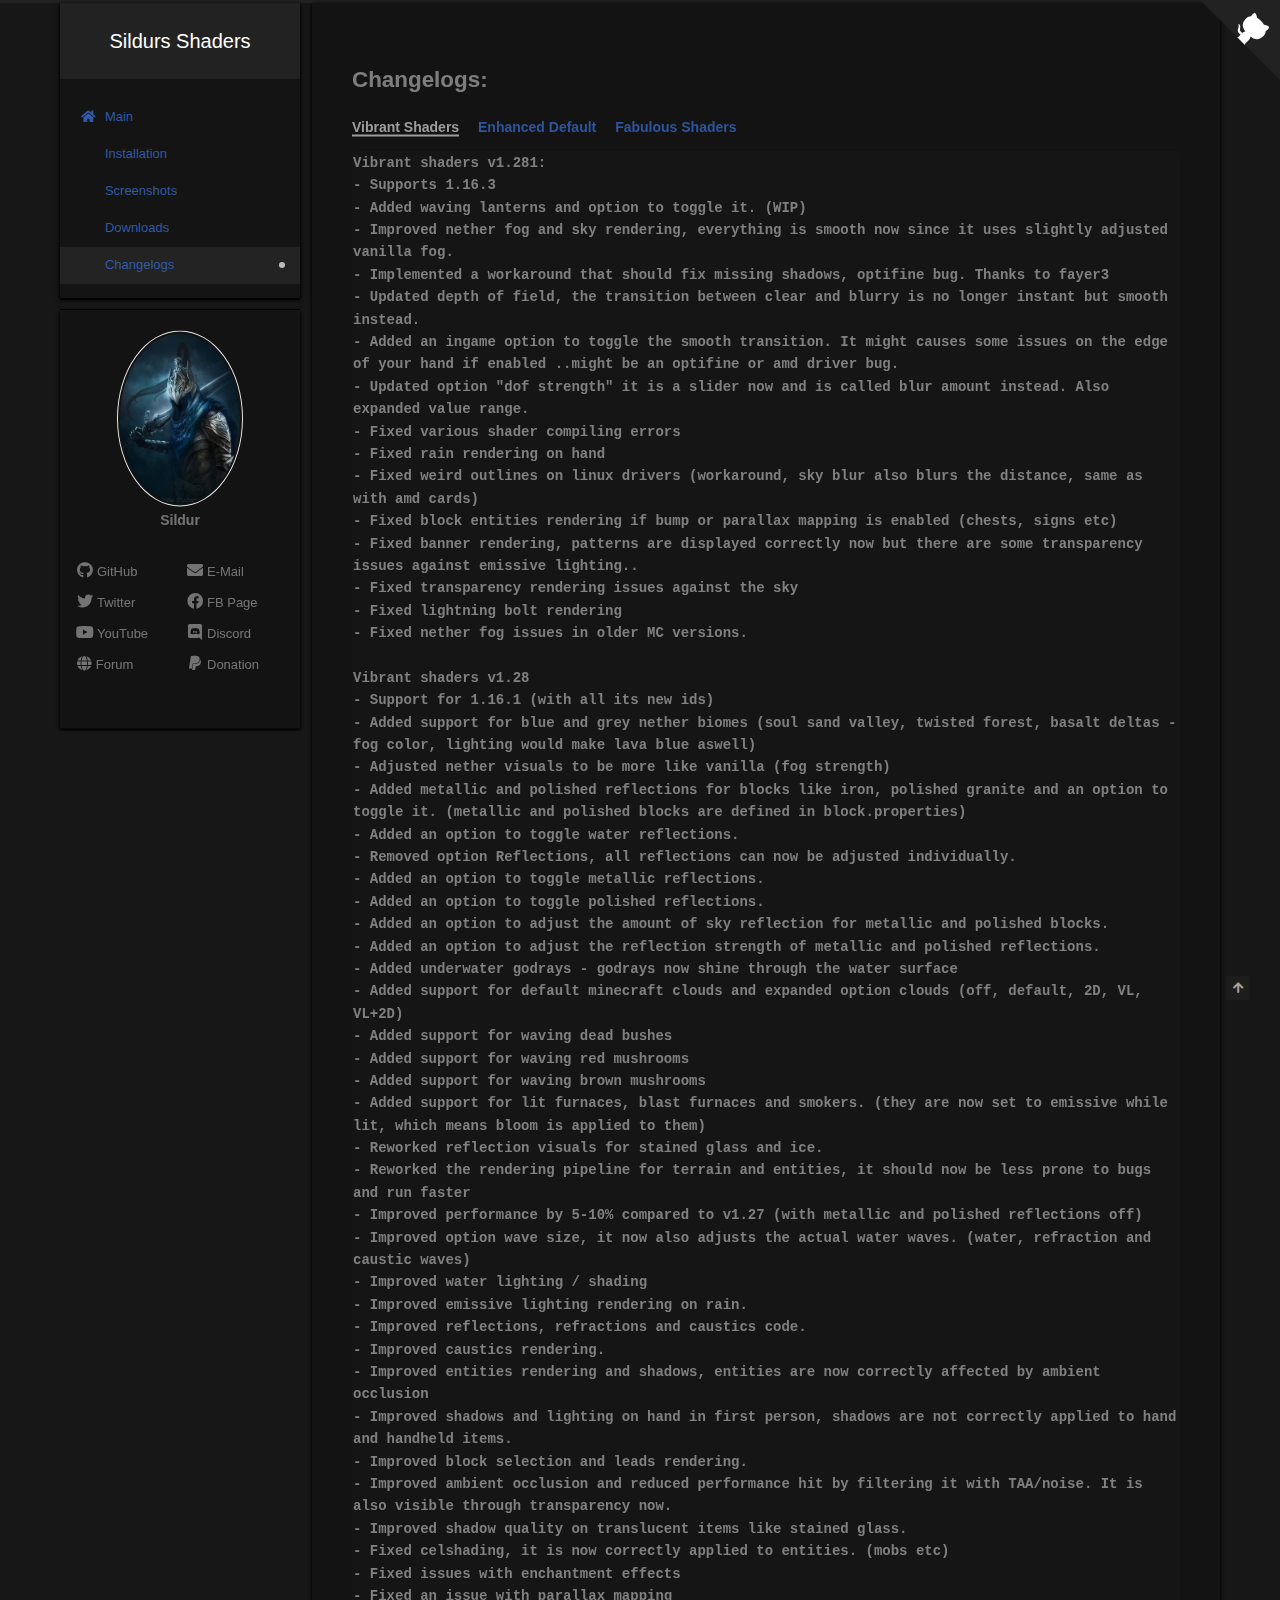
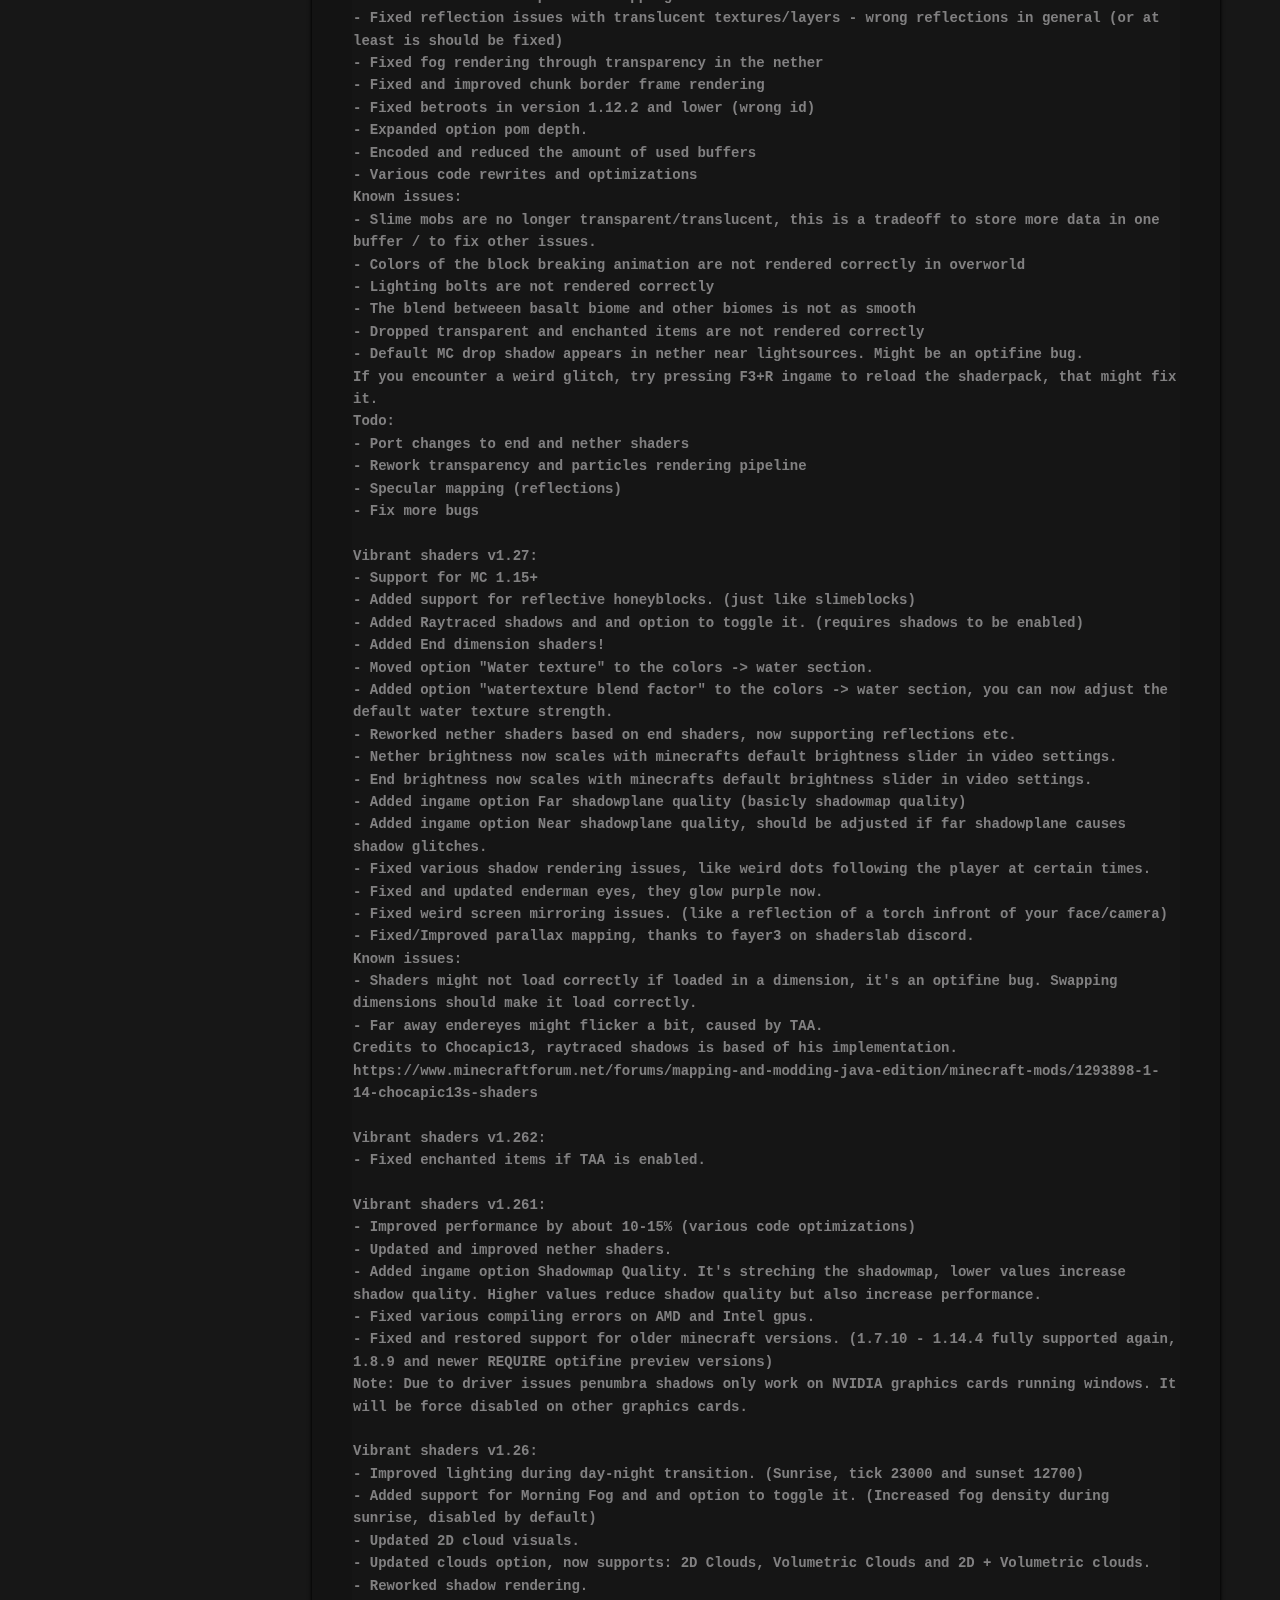
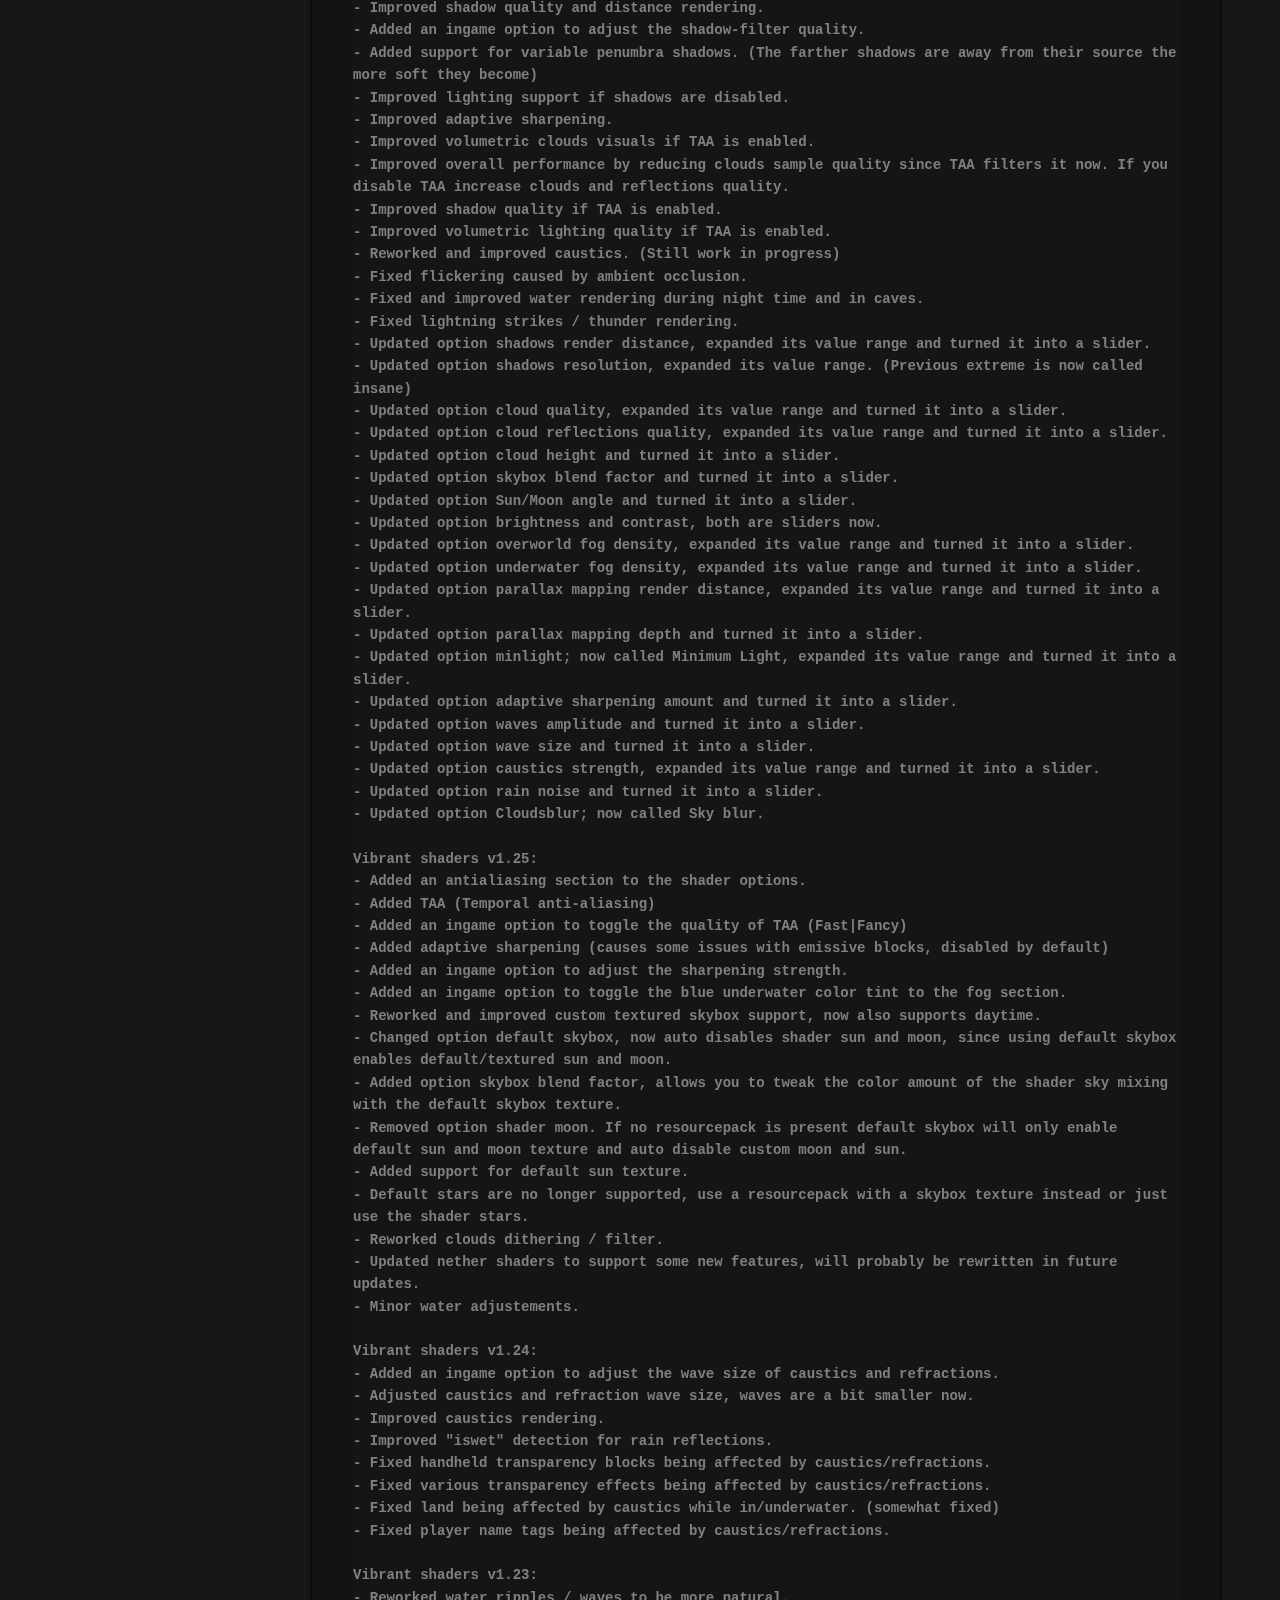
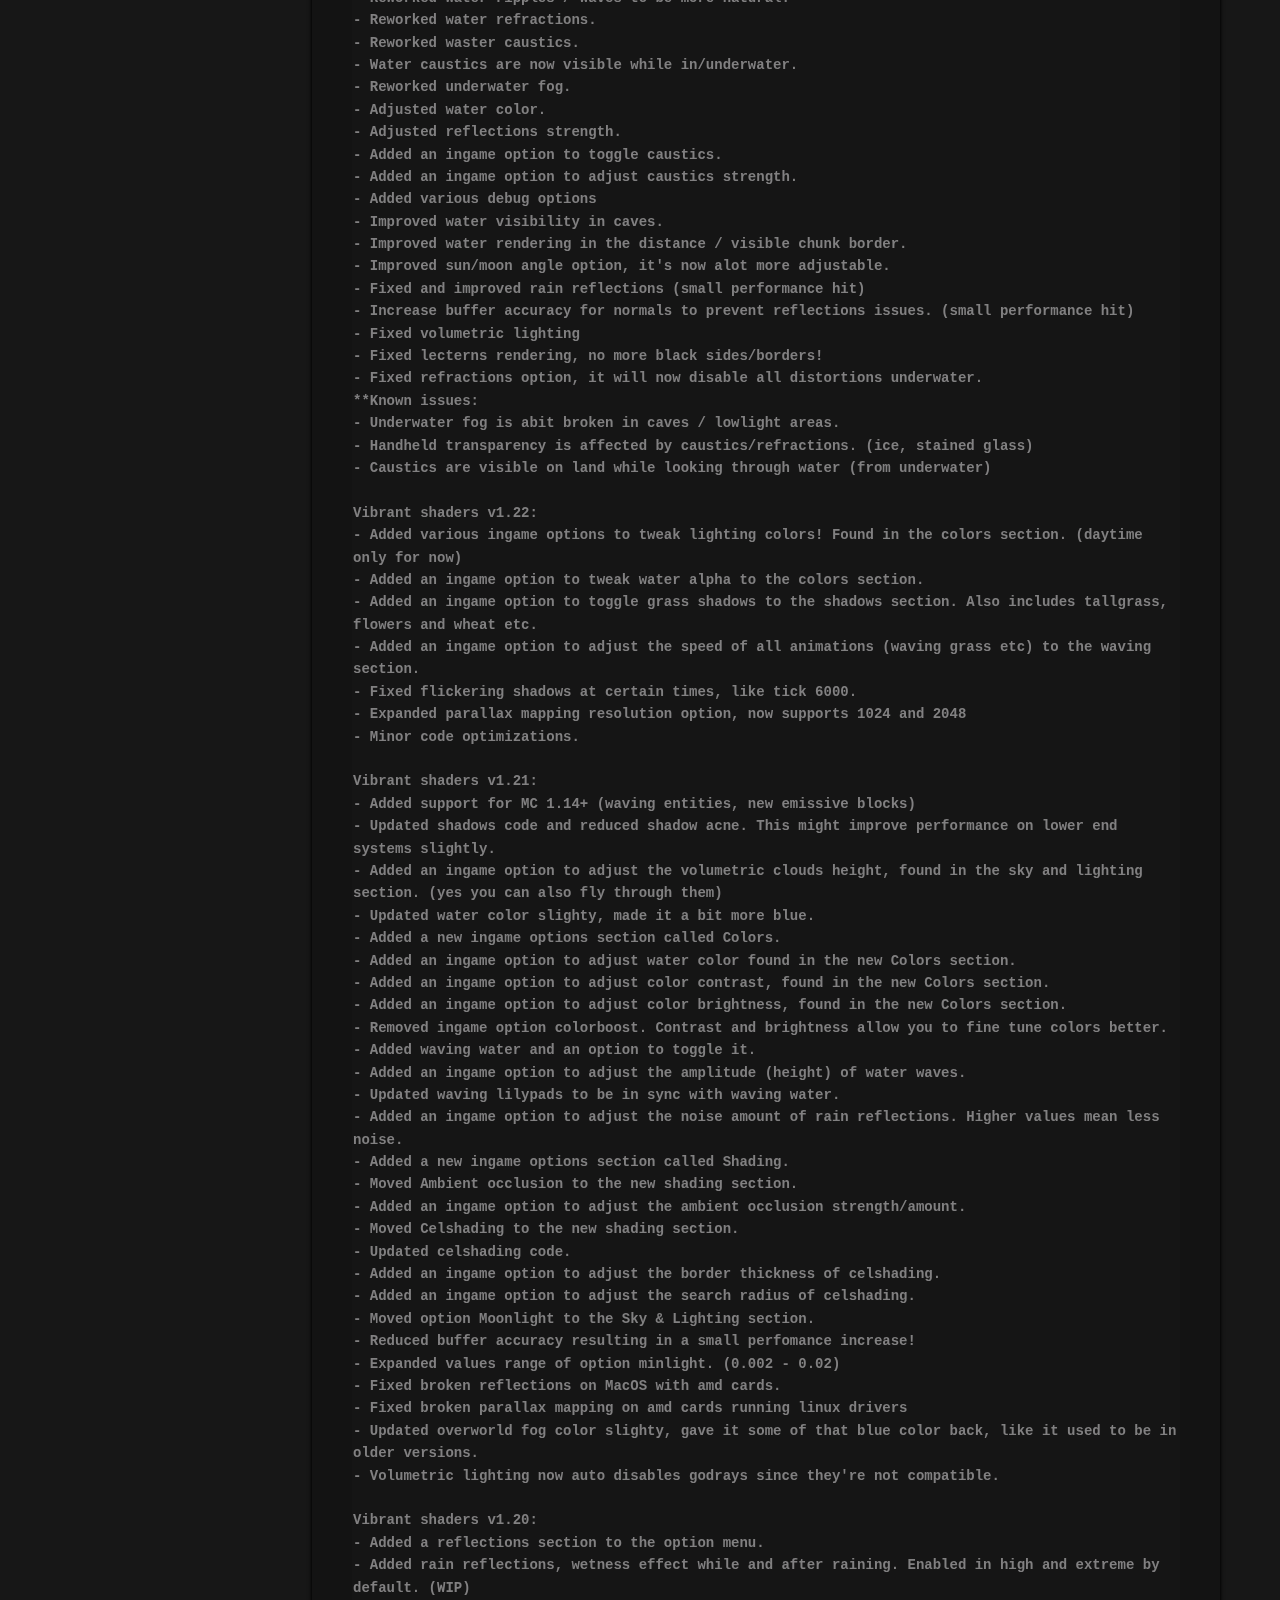
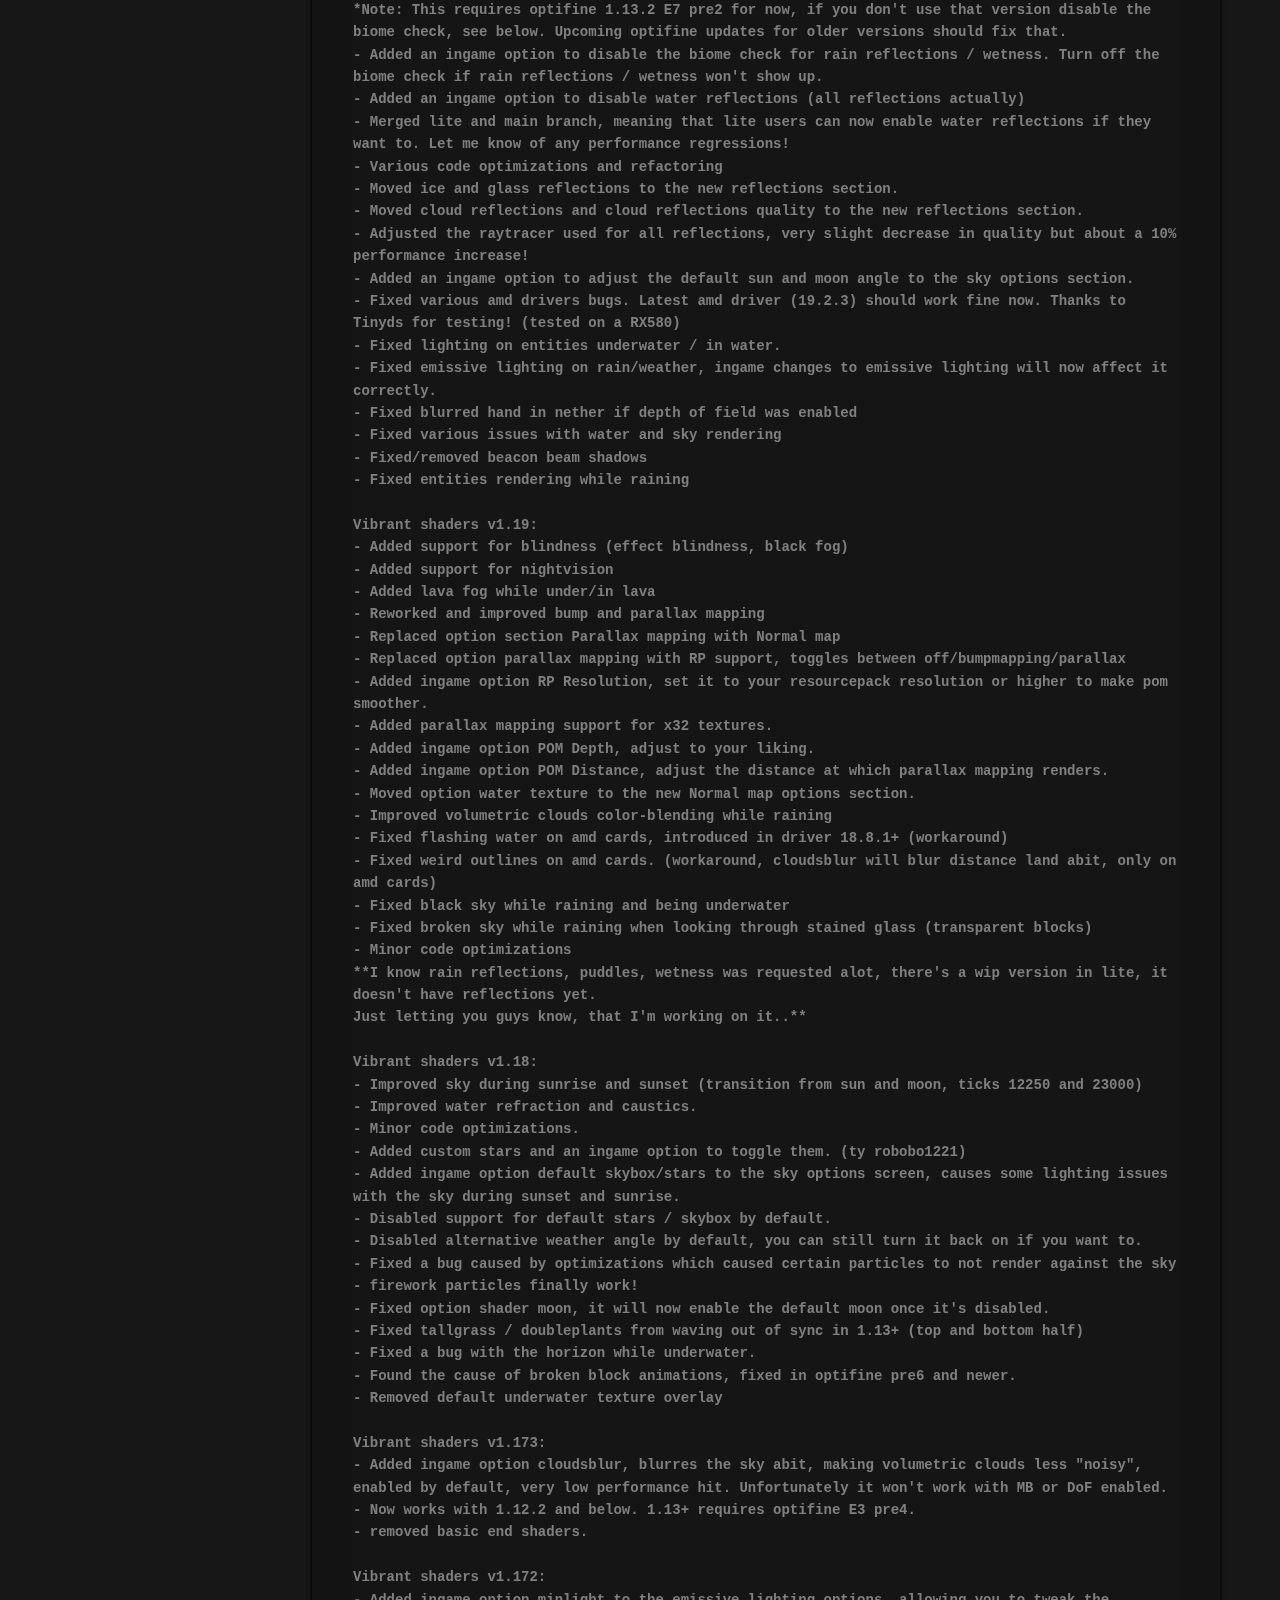
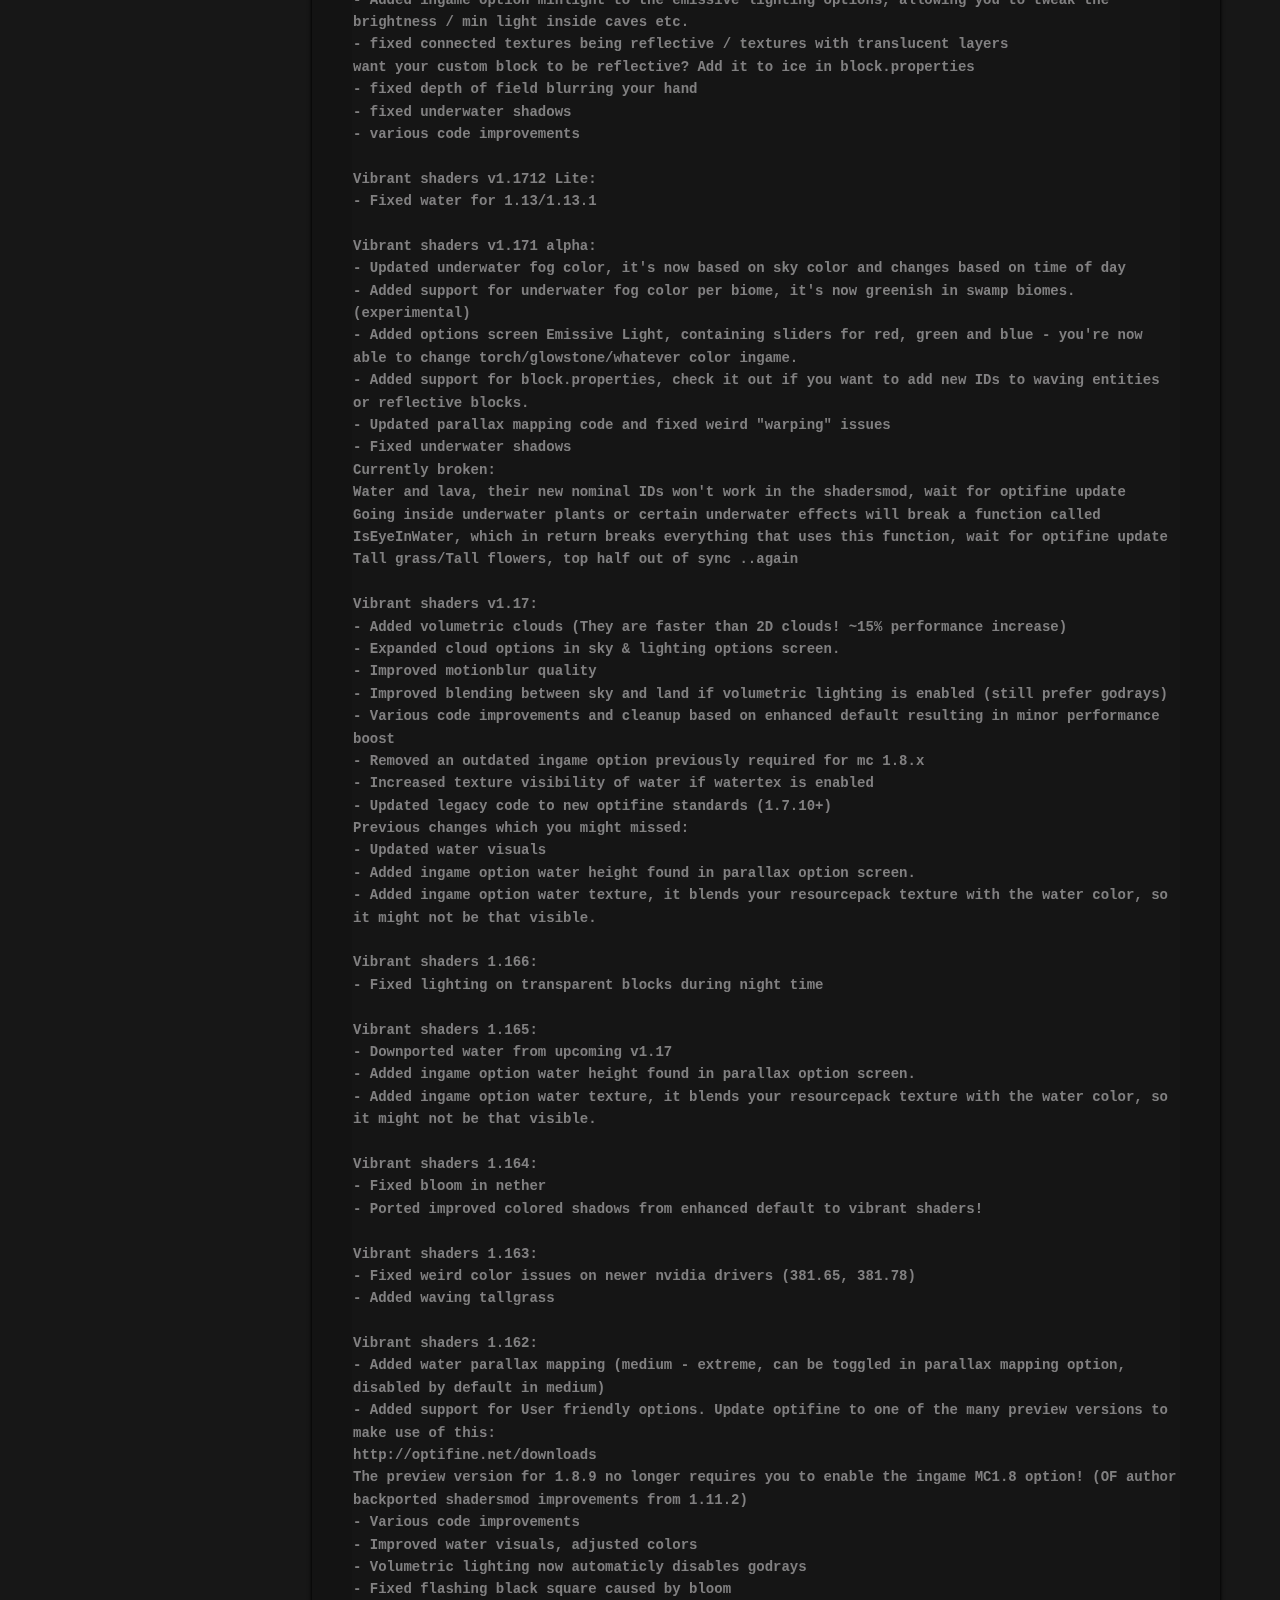
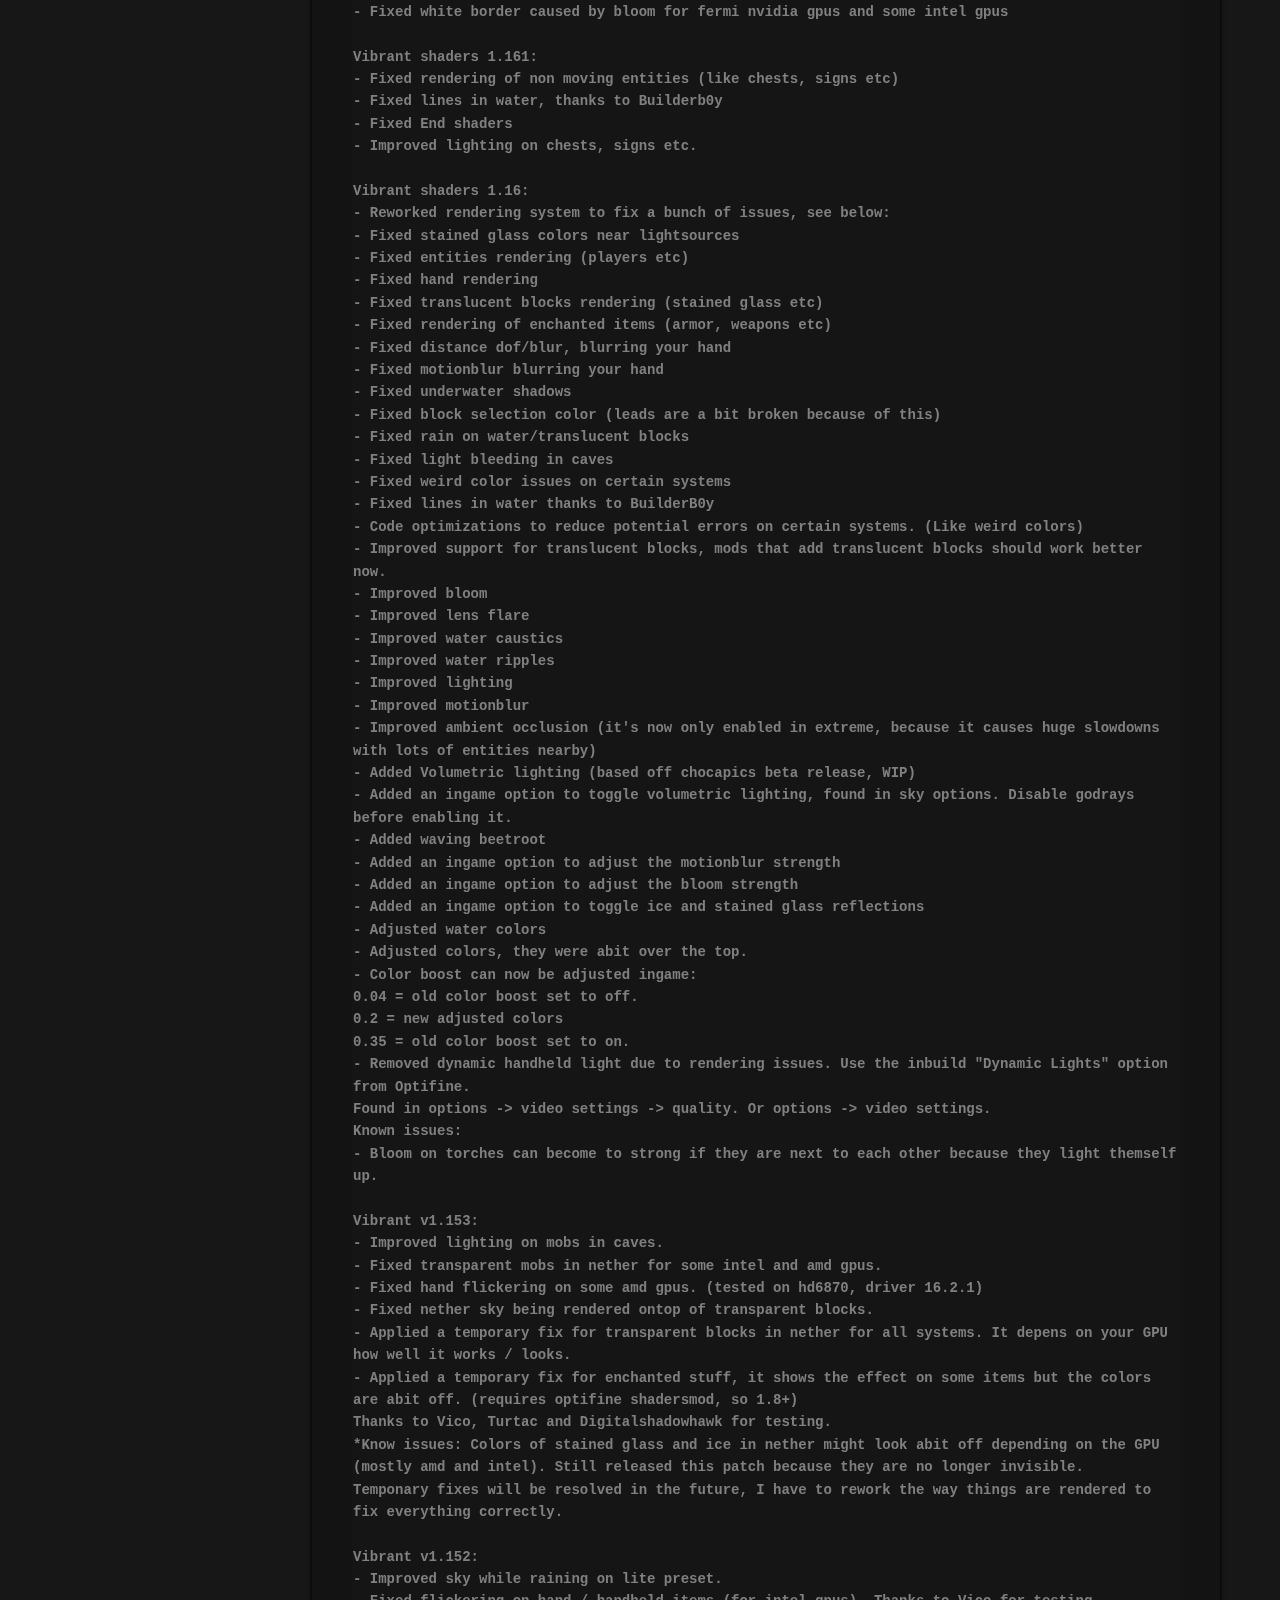
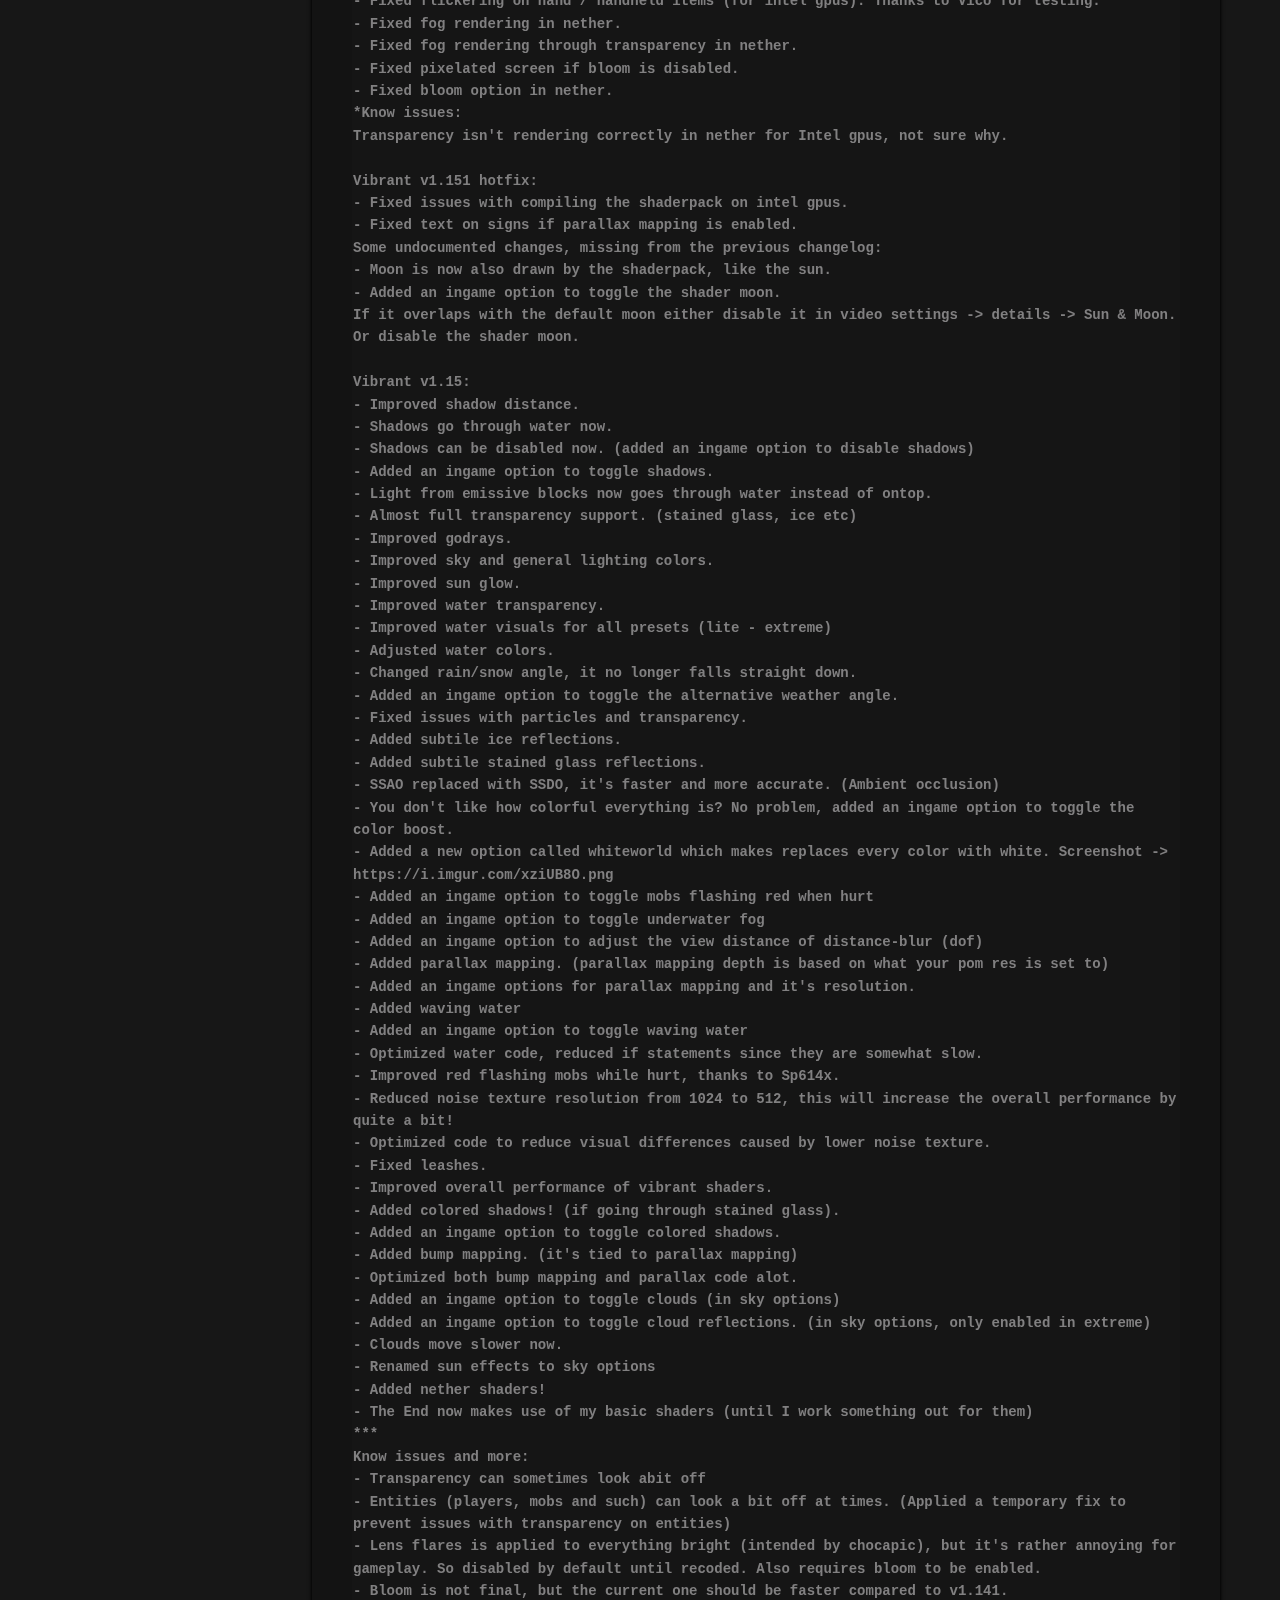
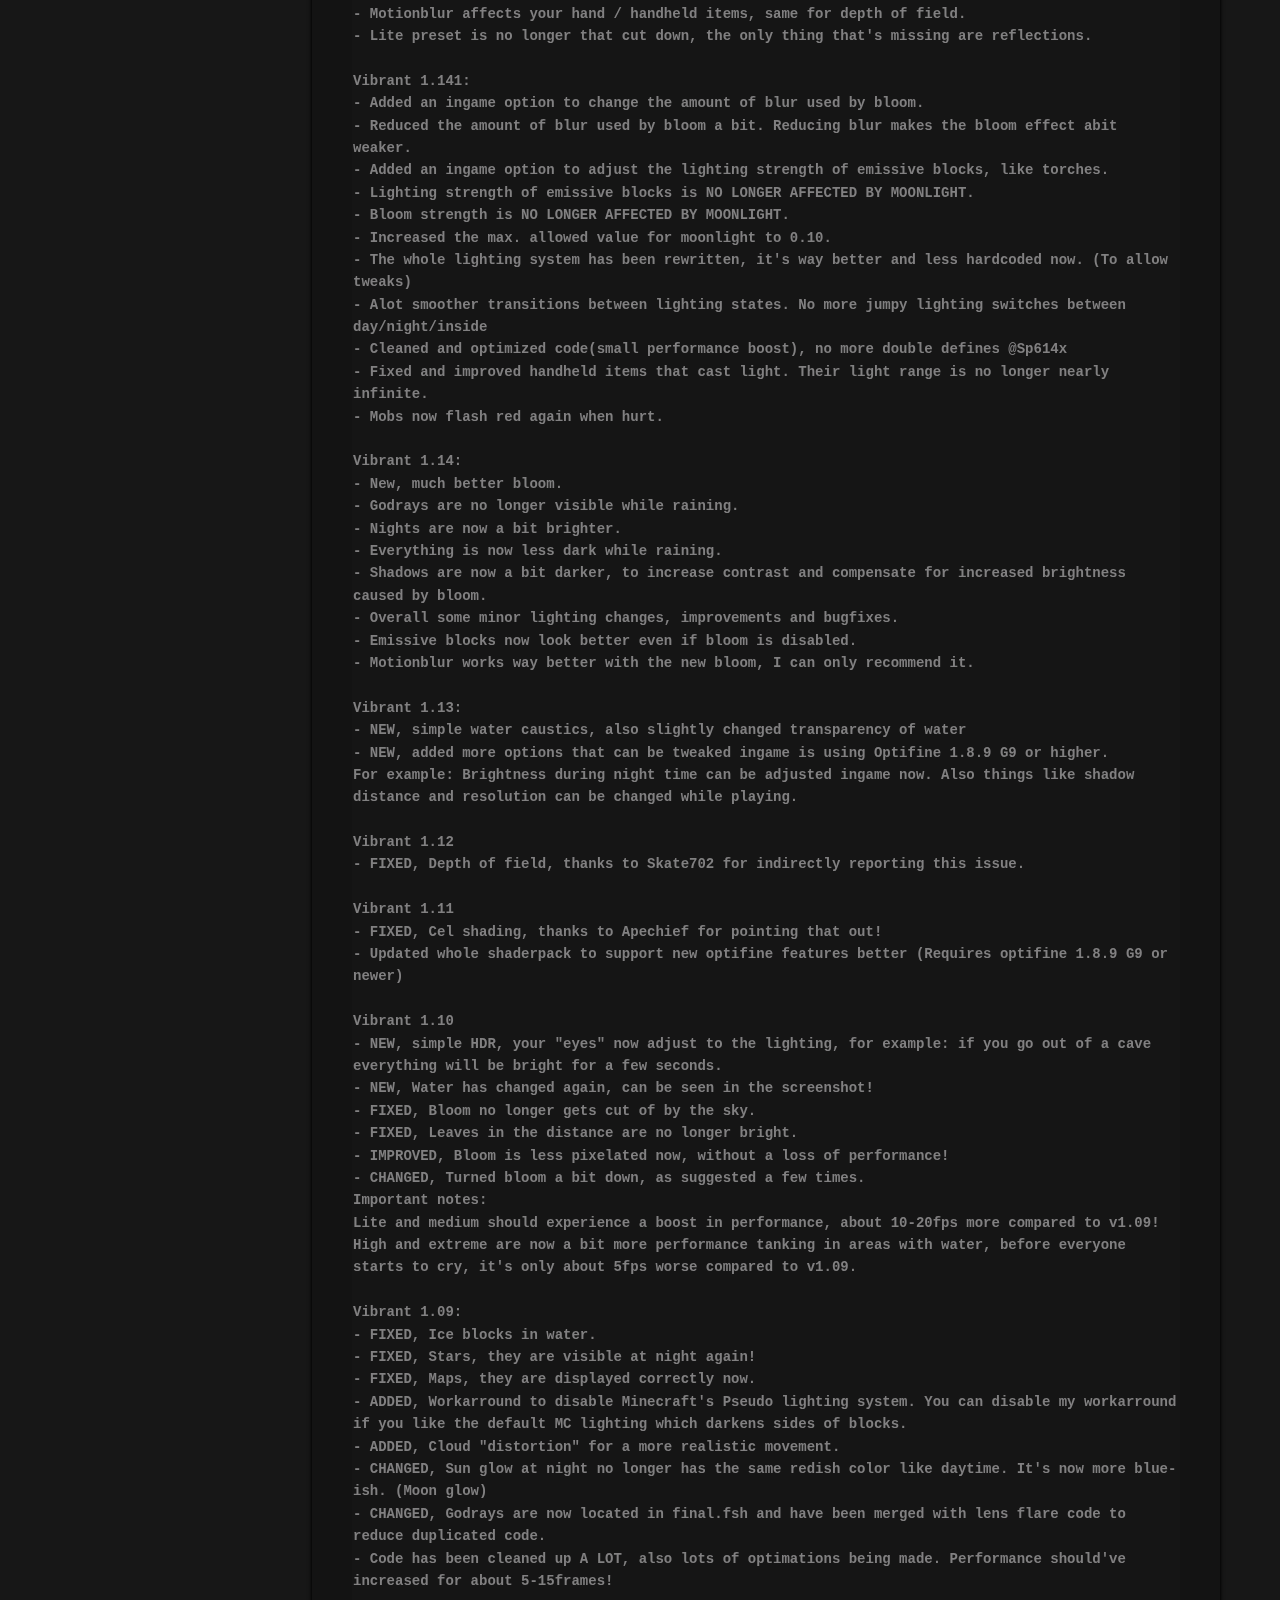
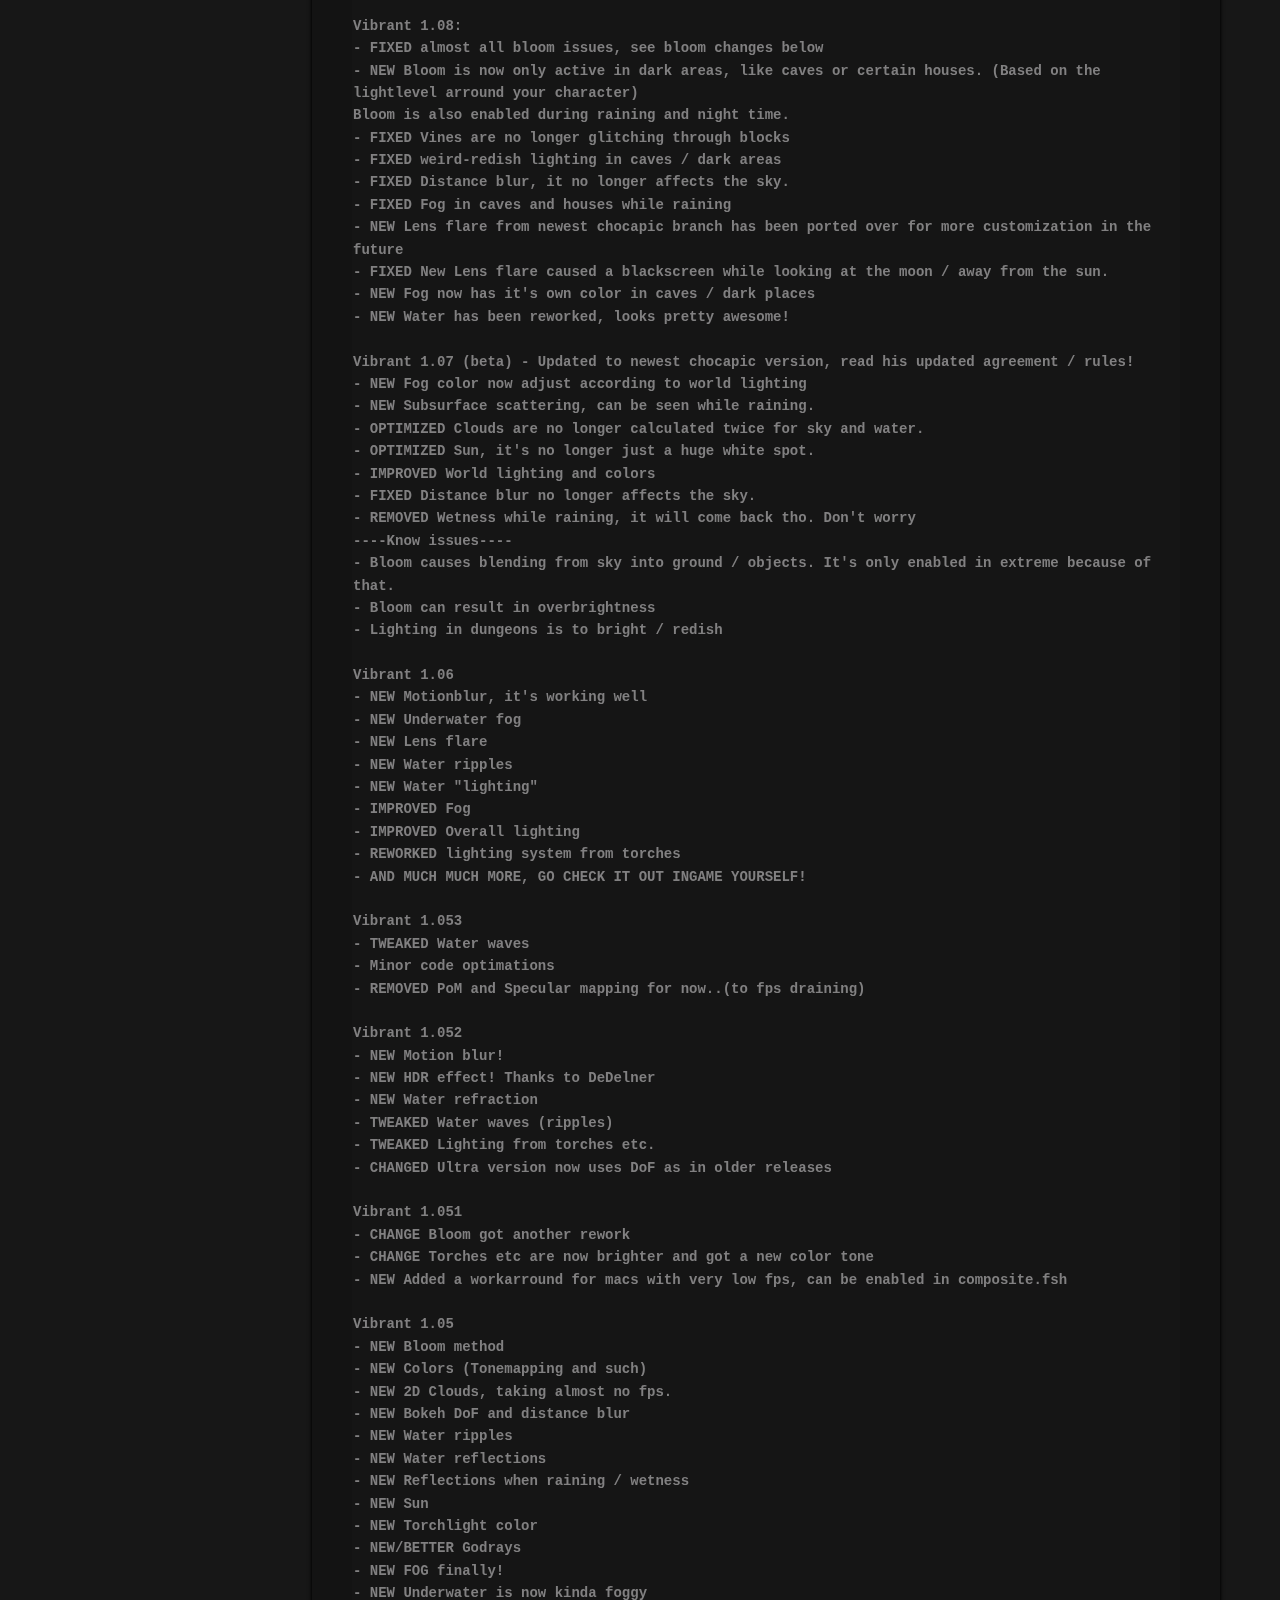
==== changelogs/index.html @ bbf2077a "initial commit" ====
<!DOCTYPE html>

<html class="theme-next gemini use-motion" lang>

<head>
<!-- Ezoic Code -->
<script>var ezoicId = 178530; </script>
<script type="text/javascript" src="//go.ezoic.net/ezoic/ezoic.js"></script>
<!-- Ezoic Code -->
	
    <meta name="generator" content="Hexo 3.8.0">
    <meta charset="UTF-8">
    <meta http-equiv="X-UA-Compatible" content="IE=edge">
    <meta name="viewport" content="width=device-width, initial-scale=1, maximum-scale=2">
    <meta name="theme-color" content="#222">

    <script data-ad-client="ca-pub-3392333483624402" async src="https://pagead2.googlesyndication.com/pagead/js/adsbygoogle.js"></script>

    <link rel="stylesheet" href="/lib/font-awesome/css/font-awesome.min.css?v=5.9.0">

    <link rel="stylesheet" href="/css/main.css?v=7.1.1">

    <link rel="apple-touch-icon" sizes="180x180" href="/images/apple-touch-icon-next.png?v=7.1.1">

    <link rel="icon" type="image/png" sizes="32x32" href="/images/favicon-32x32-next.png?v=7.1.1">

    <link rel="icon" type="image/png" sizes="16x16" href="/images/favicon-16x16-next.png?v=7.1.1">

    <link rel="mask-icon" href="/images/logo.svg?v=7.1.1" color="#222">

    <script id="hexo.configurations">
        var NexT = window.NexT || {};
        var CONFIG = {
            root: '/',
            scheme: 'Gemini',
            version: '7.1.1',
            sidebar: {
                "position": "left",
                "display": "post",
                "offset": 12,
                "onmobile": false,
                "dimmer": false
            },
            back2top: true,
            back2top_sidebar: false,
            fancybox: false,
            fastclick: false,
            lazyload: false,
            tabs: true,
            motion: {
                "enable": true,
                "async": false,
                "transition": {
                    "post_block": "fadeIn",
                    "post_header": "slideDownIn",
                    "post_body": "slideDownIn",
                    "coll_header": "slideLeftIn",
                    "sidebar": "slideUpIn"
                }
            },
            algolia: {
                applicationID: '',
                apiKey: '',
                indexName: '',
                hits: {
                    "per_page": 10
                },
                labels: {
                    "input_placeholder": "Search for Posts",
                    "hits_empty": "We didn't find any results for the search: ${query}",
                    "hits_stats": "${hits} results found in ${time} ms"
                }
            }
        };
    </script>

    <meta name="keywords" content="sildur sildurs shaders shaderpacks vibrant-shaders enhanced-default">
    <meta property="og:type" content="website">
    <meta property="og:title" content="changelogs">
    <meta property="og:url" content="sildurs-shaders.github.io/changelogs/index.html">
    <meta property="og:site_name" content="Sildurs Shaders">
    <meta property="og:locale" content="default">
    <meta property="og:updated_time" content="2019-05-21T15:58:19.398Z">
    <meta name="twitter:card" content="summary">
    <meta name="twitter:title" content="changelogs">

    <link rel="canonical" href="sildurs-shaders.github.io/changelogs/">

    <script id="page.configurations">
        CONFIG.page = {
            sidebar: "",
        };
    </script>

    <title>Changelogs | Sildurs Shaders</title>

    <noscript>
        <style>
            .use-motion .motion-element,
            .use-motion .brand,
            .use-motion .menu-item,
            .sidebar-inner,
            .use-motion .post-block,
            .use-motion .pagination,
            .use-motion .comments,
            .use-motion .post-header,
            .use-motion .post-body,
            .use-motion .collection-title {
                opacity: initial;
            }
            
            .use-motion .logo,
            .use-motion .site-title,
            .use-motion .site-subtitle {
                opacity: initial;
                top: initial;
            }
            
            .use-motion .logo-line-before i {
                left: initial;
            }
            
            .use-motion .logo-line-after i {
                right: initial;
            }
            .clnon-active {
              display: block;
            }
            div.cl-element > pre {
                border-style: dotted;
                border-color: rgba(85,85,85,0.2);
            }
        </style>
    </noscript>

</head>

<body itemscope itemtype="http://schema.org/WebPage" lang="default">

    <div class="headband"></div>
    <div class="container sidebar-position-left page-post-detail">

        <header id="header" class="header" itemscope itemtype="http://schema.org/WPHeader">
            <div class="header-inner">
                <div class="site-brand-wrapper">
                    <div class="site-meta">

                        <div class="custom-logo-site-title">
                            <a href="/" class="brand" rel="start">
                                <span class="logo-line-before"><i></i></span>
                                <span class="site-title">Sildurs Shaders</span>
                                <span class="logo-line-after"><i></i></span>
                            </a>
                        </div>

                    </div>

                    <div class="site-nav-toggle">
                        <button aria-label="Navigationsleiste an/ausschalten">
                            <span class="btn-bar"></span>
                            <span class="btn-bar"></span>
                            <span class="btn-bar"></span>
                        </button>
                    </div>
                </div>

                <nav class="site-nav">

                    <ul id="menu" class="menu">

                        <li class="menu-item menu-item-home">

                            <a href="/" rel="section"><i class="menu-item-icon fa fa-fw fa-home"></i> <br>Main</a>

                        </li>

                        <li class="menu-item menu-item-installation">

                            <a href="/install" rel="section"><i class="menu-item-icon fa fa-fw fa-install"></i> <br>Installation</a>

                        </li>

                        <li class="menu-item menu-item-screenshots">

                            <a href="/screenshots" rel="section"><i class="menu-item-icon fa fa-fw fa-screenshots"></i> <br>Screenshots</a>

                        </li>

                        <li class="menu-item menu-item-downloads">

                            <a href="/downloads" rel="section"><i class="menu-item-icon fa fa-fw fa-downloads"></i> <br>Downloads</a>

                        </li>

                        <li class="menu-item menu-item-changelogs menu-item-active">
                            <a href="/changelogs" rel="section"><i class="menu-item-icon fa fa-fw fa-changelog"></i> <br>Changelogs</a>
                        </li>

                    </ul>

                </nav>

            </div>
        </header>

        <main id="main" class="main">
            <div class="main-inner">
                <div class="content-wrap">

                    <div id="content" class="content">

                        <div id="posts" class="posts-expand">

                            <div class="post-block page">
                                <header class="post-header">

                                    <h1 class="post-title" itemprop="name headline"></h1>

                                    <div class="post-meta">

                                    </div>

                                </header>

                                <div class="post-body">

                                    <h1>Changelogs:</h1><b> 

  <a href="#vibrant" class="cl">Vibrant Shaders</a>
  <a href="#enhanced" class="cl" style="margin-left: 15px;">Enhanced Default</a>
  <a href="#fabulous" class="cl" style="margin-left: 15px;">Fabulous Shaders</a>

  <div id="vibrant" class="cl-element clactive">
      <pre><code class="changelog">Vibrant shaders v1.281:
- Supports 1.16.3
- Added waving lanterns and option to toggle it. (WIP)
- Improved nether fog and sky rendering, everything is smooth now since it uses slightly adjusted vanilla fog.
- Implemented a workaround that should fix missing shadows, optifine bug. Thanks to fayer3
- Updated depth of field, the transition between clear and blurry is no longer instant but smooth instead.
- Added an ingame option to toggle the smooth transition. It might causes some issues on the edge of your hand if enabled ..might be an optifine or amd driver bug.
- Updated option "dof strength" it is a slider now and is called blur amount instead. Also expanded value range.
- Fixed various shader compiling errors
- Fixed rain rendering on hand
- Fixed weird outlines on linux drivers (workaround, sky blur also blurs the distance, same as with amd cards)
- Fixed block entities rendering if bump or parallax mapping is enabled (chests, signs etc)
- Fixed banner rendering, patterns are displayed correctly now but there are some transparency issues against emissive lighting..
- Fixed transparency rendering issues against the sky
- Fixed lightning bolt rendering
- Fixed nether fog issues in older MC versions.

Vibrant shaders v1.28
- Support for 1.16.1 (with all its new ids)
- Added support for blue and grey nether biomes (soul sand valley, twisted forest, basalt deltas - fog color, lighting would make lava blue aswell)
- Adjusted nether visuals to be more like vanilla (fog strength)
- Added metallic and polished reflections for blocks like iron, polished granite and an option to toggle it. (metallic and polished blocks are defined in block.properties)
- Added an option to toggle water reflections.
- Removed option Reflections, all reflections can now be adjusted individually.
- Added an option to toggle metallic reflections.
- Added an option to toggle polished reflections.
- Added an option to adjust the amount of sky reflection for metallic and polished blocks.
- Added an option to adjust the reflection strength of metallic and polished reflections.
- Added underwater godrays - godrays now shine through the water surface
- Added support for default minecraft clouds and expanded option clouds (off, default, 2D, VL, VL+2D)
- Added support for waving dead bushes
- Added support for waving red mushrooms
- Added support for waving brown mushrooms
- Added support for lit furnaces, blast furnaces and smokers. (they are now set to emissive while lit, which means bloom is applied to them)
- Reworked reflection visuals for stained glass and ice.
- Reworked the rendering pipeline for terrain and entities, it should now be less prone to bugs and run faster
- Improved performance by 5-10% compared to v1.27 (with metallic and polished reflections off)
- Improved option wave size, it now also adjusts the actual water waves. (water, refraction and caustic waves)
- Improved water lighting / shading
- Improved emissive lighting rendering on rain.
- Improved reflections, refractions and caustics code.
- Improved caustics rendering.
- Improved entities rendering and shadows, entities are now correctly affected by ambient occlusion
- Improved shadows and lighting on hand in first person, shadows are not correctly applied to hand and handheld items.
- Improved block selection and leads rendering.
- Improved ambient occlusion and reduced performance hit by filtering it with TAA/noise. It is also visible through transparency now.
- Improved shadow quality on translucent items like stained glass.
- Fixed celshading, it is now correctly applied to entities. (mobs etc)
- Fixed issues with enchantment effects
- Fixed an issue with parallax mapping
- Fixed reflection issues with translucent textures/layers - wrong reflections in general (or at least is should be fixed)
- Fixed fog rendering through transparency in the nether
- Fixed and improved chunk border frame rendering
- Fixed betroots in version 1.12.2 and lower (wrong id)
- Expanded option pom depth.
- Encoded and reduced the amount of used buffers
- Various code rewrites and optimizations
Known issues:
- Slime mobs are no longer transparent/translucent, this is a tradeoff to store more data in one buffer / to fix other issues.
- Colors of the block breaking animation are not rendered correctly in overworld
- Lighting bolts are not rendered correctly
- The blend betweeen basalt biome and other biomes is not as smooth
- Dropped transparent and enchanted items are not rendered correctly
- Default MC drop shadow appears in nether near lightsources. Might be an optifine bug.
If you encounter a weird glitch, try pressing F3+R ingame to reload the shaderpack, that might fix it.
Todo:
- Port changes to end and nether shaders
- Rework transparency and particles rendering pipeline
- Specular mapping (reflections)
- Fix more bugs

Vibrant shaders v1.27:
- Support for MC 1.15+
- Added support for reflective honeyblocks. (just like slimeblocks)
- Added Raytraced shadows and and option to toggle it. (requires shadows to be enabled)
- Added End dimension shaders!
- Moved option "Water texture" to the colors -> water section.
- Added option "watertexture blend factor" to the colors -> water section, you can now adjust the default water texture strength.
- Reworked nether shaders based on end shaders, now supporting reflections etc.
- Nether brightness now scales with minecrafts default brightness slider in video settings.
- End brightness now scales with minecrafts default brightness slider in video settings.
- Added ingame option Far shadowplane quality (basicly shadowmap quality)
- Added ingame option Near shadowplane quality, should be adjusted if far shadowplane causes shadow glitches.
- Fixed various shadow rendering issues, like weird dots following the player at certain times.
- Fixed and updated enderman eyes, they glow purple now.
- Fixed weird screen mirroring issues. (like a reflection of a torch infront of your face/camera)
- Fixed/Improved parallax mapping, thanks to fayer3 on shaderslab discord.
Known issues:
- Shaders might not load correctly if loaded in a dimension, it's an optifine bug. Swapping dimensions should make it load correctly.
- Far away endereyes might flicker a bit, caused by TAA.
Credits to Chocapic13, raytraced shadows is based of his implementation.
https://www.minecraftforum.net/forums/mapping-and-modding-java-edition/minecraft-mods/1293898-1-14-chocapic13s-shaders

Vibrant shaders v1.262:
- Fixed enchanted items if TAA is enabled.

Vibrant shaders v1.261:
- Improved performance by about 10-15% (various code optimizations)
- Updated and improved nether shaders.
- Added ingame option Shadowmap Quality. It's streching the shadowmap, lower values increase shadow quality. Higher values reduce shadow quality but also increase performance.
- Fixed various compiling errors on AMD and Intel gpus.
- Fixed and restored support for older minecraft versions. (1.7.10 - 1.14.4 fully supported again, 1.8.9 and newer REQUIRE optifine preview versions) 
Note: Due to driver issues penumbra shadows only work on NVIDIA graphics cards running windows. It will be force disabled on other graphics cards.

Vibrant shaders v1.26:
- Improved lighting during day-night transition. (Sunrise, tick 23000 and sunset 12700)
- Added support for Morning Fog and and option to toggle it. (Increased fog density during sunrise, disabled by default)
- Updated 2D cloud visuals.
- Updated clouds option, now supports: 2D Clouds, Volumetric Clouds and 2D + Volumetric clouds.
- Reworked shadow rendering.
- Improved shadow quality and distance rendering.
- Added an ingame option to adjust the shadow-filter quality.
- Added support for variable penumbra shadows. (The farther shadows are away from their source the more soft they become)
- Improved lighting support if shadows are disabled.
- Improved adaptive sharpening.
- Improved volumetric clouds visuals if TAA is enabled.
- Improved overall performance by reducing clouds sample quality since TAA filters it now. If you disable TAA increase clouds and reflections quality.
- Improved shadow quality if TAA is enabled.
- Improved volumetric lighting quality if TAA is enabled.
- Reworked and improved caustics. (Still work in progress)
- Fixed flickering caused by ambient occlusion.
- Fixed and improved water rendering during night time and in caves.
- Fixed lightning strikes / thunder rendering.
- Updated option shadows render distance, expanded its value range and turned it into a slider.
- Updated option shadows resolution, expanded its value range. (Previous extreme is now called insane)
- Updated option cloud quality, expanded its value range and turned it into a slider.
- Updated option cloud reflections quality, expanded its value range and turned it into a slider.
- Updated option cloud height and turned it into a slider.
- Updated option skybox blend factor and turned it into a slider.
- Updated option Sun/Moon angle and turned it into a slider.
- Updated option brightness and contrast, both are sliders now.
- Updated option overworld fog density, expanded its value range and turned it into a slider.
- Updated option underwater fog density, expanded its value range and turned it into a slider.
- Updated option parallax mapping render distance, expanded its value range and turned it into a slider.
- Updated option parallax mapping depth and turned it into a slider.
- Updated option minlight; now called Minimum Light, expanded its value range and turned it into a slider.
- Updated option adaptive sharpening amount and turned it into a slider.
- Updated option waves amplitude and turned it into a slider.
- Updated option wave size and turned it into a slider.
- Updated option caustics strength, expanded its value range and turned it into a slider.
- Updated option rain noise and turned it into a slider.
- Updated option Cloudsblur; now called Sky blur.

Vibrant shaders v1.25:
- Added an antialiasing section to the shader options.
- Added TAA (Temporal anti-aliasing)
- Added an ingame option to toggle the quality of TAA (Fast|Fancy)
- Added adaptive sharpening (causes some issues with emissive blocks, disabled by default)
- Added an ingame option to adjust the sharpening strength.
- Added an ingame option to toggle the blue underwater color tint to the fog section.
- Reworked and improved custom textured skybox support, now also supports daytime.
- Changed option default skybox, now auto disables shader sun and moon, since using default skybox enables default/textured sun and moon.
- Added option skybox blend factor, allows you to tweak the color amount of the shader sky mixing with the default skybox texture.
- Removed option shader moon. If no resourcepack is present default skybox will only enable default sun and moon texture and auto disable custom moon and sun.
- Added support for default sun texture.
- Default stars are no longer supported, use a resourcepack with a skybox texture instead or just use the shader stars.
- Reworked clouds dithering / filter.
- Updated nether shaders to support some new features, will probably be rewritten in future updates.
- Minor water adjustements.

Vibrant shaders v1.24:
- Added an ingame option to adjust the wave size of caustics and refractions.
- Adjusted caustics and refraction wave size, waves are a bit smaller now.
- Improved caustics rendering.
- Improved "iswet" detection for rain reflections.
- Fixed handheld transparency blocks being affected by caustics/refractions.
- Fixed various transparency effects being affected by caustics/refractions.
- Fixed land being affected by caustics while in/underwater. (somewhat fixed)
- Fixed player name tags being affected by caustics/refractions.

Vibrant shaders v1.23:
- Reworked water ripples / waves to be more natural.
- Reworked water refractions.
- Reworked waster caustics.
- Water caustics are now visible while in/underwater.
- Reworked underwater fog.
- Adjusted water color.
- Adjusted reflections strength.
- Added an ingame option to toggle caustics.
- Added an ingame option to adjust caustics strength.
- Added various debug options
- Improved water visibility in caves.
- Improved water rendering in the distance / visible chunk border.
- Improved sun/moon angle option, it's now alot more adjustable.
- Fixed and improved rain reflections (small performance hit)
- Increase buffer accuracy for normals to prevent reflections issues. (small performance hit)
- Fixed volumetric lighting
- Fixed lecterns rendering, no more black sides/borders!
- Fixed refractions option, it will now disable all distortions underwater.
**Known issues:
- Underwater fog is abit broken in caves / lowlight areas.
- Handheld transparency is affected by caustics/refractions. (ice, stained glass)
- Caustics are visible on land while looking through water (from underwater)

Vibrant shaders v1.22:
- Added various ingame options to tweak lighting colors! Found in the colors section. (daytime only for now)
- Added an ingame option to tweak water alpha to the colors section.
- Added an ingame option to toggle grass shadows to the shadows section. Also includes tallgrass, flowers and wheat etc.
- Added an ingame option to adjust the speed of all animations (waving grass etc) to the waving section.
- Fixed flickering shadows at certain times, like tick 6000.
- Expanded parallax mapping resolution option, now supports 1024 and 2048
- Minor code optimizations.

Vibrant shaders v1.21:
- Added support for MC 1.14+ (waving entities, new emissive blocks)
- Updated shadows code and reduced shadow acne. This might improve performance on lower end systems slightly.
- Added an ingame option to adjust the volumetric clouds height, found in the sky and lighting section. (yes you can also fly through them)
- Updated water color slighty, made it a bit more blue.
- Added a new ingame options section called Colors.
- Added an ingame option to adjust water color found in the new Colors section.
- Added an ingame option to adjust color contrast, found in the new Colors section.
- Added an ingame option to adjust color brightness, found in the new Colors section.
- Removed ingame option colorboost. Contrast and brightness allow you to fine tune colors better.
- Added waving water and an option to toggle it.
- Added an ingame option to adjust the amplitude (height) of water waves.
- Updated waving lilypads to be in sync with waving water.
- Added an ingame option to adjust the noise amount of rain reflections. Higher values mean less noise.
- Added a new ingame options section called Shading.
- Moved Ambient occlusion to the new shading section.
- Added an ingame option to adjust the ambient occlusion strength/amount.
- Moved Celshading to the new shading section.
- Updated celshading code.
- Added an ingame option to adjust the border thickness of celshading.
- Added an ingame option to adjust the search radius of celshading.
- Moved option Moonlight to the Sky & Lighting section.
- Reduced buffer accuracy resulting in a small perfomance increase!
- Expanded values range of option minlight. (0.002 - 0.02)
- Fixed broken reflections on MacOS with amd cards.
- Fixed broken parallax mapping on amd cards running linux drivers
- Updated overworld fog color slighty, gave it some of that blue color back, like it used to be in older versions.
- Volumetric lighting now auto disables godrays since they're not compatible.

Vibrant shaders v1.20:
- Added a reflections section to the option menu.
- Added rain reflections, wetness effect while and after raining. Enabled in high and extreme by default. (WIP)
*Note: This requires optifine 1.13.2 E7 pre2 for now, if you don't use that version disable the biome check, see below. Upcoming optifine updates for older versions should fix that.
- Added an ingame option to disable the biome check for rain reflections / wetness. Turn off the biome check if rain reflections / wetness won't show up.
- Added an ingame option to disable water reflections (all reflections actually)
- Merged lite and main branch, meaning that lite users can now enable water reflections if they want to. Let me know of any performance regressions!
- Various code optimizations and refactoring
- Moved ice and glass reflections to the new reflections section.
- Moved cloud reflections and cloud reflections quality to the new reflections section.
- Adjusted the raytracer used for all reflections, very slight decrease in quality but about a 10% performance increase!
- Added an ingame option to adjust the default sun and moon angle to the sky options section.
- Fixed various amd drivers bugs. Latest amd driver (19.2.3) should work fine now. Thanks to Tinyds for testing! (tested on a RX580)
- Fixed lighting on entities underwater / in water.
- Fixed emissive lighting on rain/weather, ingame changes to emissive lighting will now affect it correctly.
- Fixed blurred hand in nether if depth of field was enabled
- Fixed various issues with water and sky rendering
- Fixed/removed beacon beam shadows
- Fixed entities rendering while raining

Vibrant shaders v1.19:
- Added support for blindness (effect blindness, black fog)
- Added support for nightvision
- Added lava fog while under/in lava
- Reworked and improved bump and parallax mapping
- Replaced option section Parallax mapping with Normal map
- Replaced option parallax mapping with RP support, toggles between off/bumpmapping/parallax
- Added ingame option RP Resolution, set it to your resourcepack resolution or higher to make pom smoother.
- Added parallax mapping support for x32 textures.
- Added ingame option POM Depth, adjust to your liking.
- Added ingame option POM Distance, adjust the distance at which parallax mapping renders.
- Moved option water texture to the new Normal map options section.
- Improved volumetric clouds color-blending while raining
- Fixed flashing water on amd cards, introduced in driver 18.8.1+ (workaround)
- Fixed weird outlines on amd cards. (workaround, cloudsblur will blur distance land abit, only on amd cards)
- Fixed black sky while raining and being underwater
- Fixed broken sky while raining when looking through stained glass (transparent blocks)
- Minor code optimizations
**I know rain reflections, puddles, wetness was requested alot, there's a wip version in lite, it doesn't have reflections yet. 
Just letting you guys know, that I'm working on it..**

Vibrant shaders v1.18:
- Improved sky during sunrise and sunset (transition from sun and moon, ticks 12250 and 23000)
- Improved water refraction and caustics.
- Minor code optimizations.
- Added custom stars and an ingame option to toggle them. (ty robobo1221)
- Added ingame option default skybox/stars to the sky options screen, causes some lighting issues with the sky during sunset and sunrise. 
- Disabled support for default stars / skybox by default.
- Disabled alternative weather angle by default, you can still turn it back on if you want to.
- Fixed a bug caused by optimizations which caused certain particles to not render against the sky - firework particles finally work!
- Fixed option shader moon, it will now enable the default moon once it's disabled.
- Fixed tallgrass / doubleplants from waving out of sync in 1.13+ (top and bottom half)
- Fixed a bug with the horizon while underwater.
- Found the cause of broken block animations, fixed in optifine pre6 and newer.
- Removed default underwater texture overlay

Vibrant shaders v1.173:
- Added ingame option cloudsblur, blurres the sky abit, making volumetric clouds less "noisy", enabled by default, very low performance hit. Unfortunately it won't work with MB or DoF enabled.
- Now works with 1.12.2 and below. 1.13+ requires optifine E3 pre4.
- removed basic end shaders.

Vibrant shaders v1.172:
- Added ingame option minlight to the emissive lighting options, allowing you to tweak the brightness / min light inside caves etc.
- fixed connected textures being reflective / textures with translucent layers
want your custom block to be reflective? Add it to ice in block.properties
- fixed depth of field blurring your hand
- fixed underwater shadows
- various code improvements

Vibrant shaders v1.1712 Lite:
- Fixed water for 1.13/1.13.1

Vibrant shaders v1.171 alpha:
- Updated underwater fog color, it's now based on sky color and changes based on time of day
- Added support for underwater fog color per biome, it's now greenish in swamp biomes. (experimental)
- Added options screen Emissive Light, containing sliders for red, green and blue - you're now able to change torch/glowstone/whatever color ingame.
- Added support for block.properties, check it out if you want to add new IDs to waving entities or reflective blocks.
- Updated parallax mapping code and fixed weird "warping" issues
- Fixed underwater shadows
Currently broken:
Water and lava, their new nominal IDs won't work in the shadersmod, wait for optifine update
Going inside underwater plants or certain underwater effects will break a function called IsEyeInWater, which in return breaks everything that uses this function, wait for optifine update
Tall grass/Tall flowers, top half out of sync ..again

Vibrant shaders v1.17:
- Added volumetric clouds (They are faster than 2D clouds! ~15% performance increase)
- Expanded cloud options in sky & lighting options screen.
- Improved motionblur quality
- Improved blending between sky and land if volumetric lighting is enabled (still prefer godrays)
- Various code improvements and cleanup based on enhanced default resulting in minor performance boost
- Removed an outdated ingame option previously required for mc 1.8.x
- Increased texture visibility of water if watertex is enabled
- Updated legacy code to new optifine standards (1.7.10+)
Previous changes which you might missed:
- Updated water visuals
- Added ingame option water height found in parallax option screen.
- Added ingame option water texture, it blends your resourcepack texture with the water color, so it might not be that visible.

Vibrant shaders 1.166:
- Fixed lighting on transparent blocks during night time

Vibrant shaders 1.165:
- Downported water from upcoming v1.17
- Added ingame option water height found in parallax option screen.
- Added ingame option water texture, it blends your resourcepack texture with the water color, so it might not be that visible.

Vibrant shaders 1.164:
- Fixed bloom in nether
- Ported improved colored shadows from enhanced default to vibrant shaders!

Vibrant shaders 1.163:
- Fixed weird color issues on newer nvidia drivers (381.65, 381.78)
- Added waving tallgrass

Vibrant shaders 1.162:
- Added water parallax mapping (medium - extreme, can be toggled in parallax mapping option, disabled by default in medium)
- Added support for User friendly options. Update optifine to one of the many preview versions to make use of this:
http://optifine.net/downloads
The preview version for 1.8.9 no longer requires you to enable the ingame MC1.8 option! (OF author backported shadersmod improvements from 1.11.2)
- Various code improvements
- Improved water visuals, adjusted colors
- Volumetric lighting now automaticly disables godrays
- Fixed flashing black square caused by bloom
- Fixed white border caused by bloom for fermi nvidia gpus and some intel gpus

Vibrant shaders 1.161:
- Fixed rendering of non moving entities (like chests, signs etc)
- Fixed lines in water, thanks to Builderb0y
- Fixed End shaders
- Improved lighting on chests, signs etc.

Vibrant shaders 1.16:
- Reworked rendering system to fix a bunch of issues, see below:
- Fixed stained glass colors near lightsources
- Fixed entities rendering (players etc)
- Fixed hand rendering
- Fixed translucent blocks rendering (stained glass etc)
- Fixed rendering of enchanted items (armor, weapons etc)
- Fixed distance dof/blur, blurring your hand
- Fixed motionblur blurring your hand
- Fixed underwater shadows
- Fixed block selection color (leads are a bit broken because of this)
- Fixed rain on water/translucent blocks
- Fixed light bleeding in caves
- Fixed weird color issues on certain systems
- Fixed lines in water thanks to BuilderB0y
- Code optimizations to reduce potential errors on certain systems. (Like weird colors)
- Improved support for translucent blocks, mods that add translucent blocks should work better now.
- Improved bloom
- Improved lens flare
- Improved water caustics
- Improved water ripples
- Improved lighting
- Improved motionblur
- Improved ambient occlusion (it's now only enabled in extreme, because it causes huge slowdowns with lots of entities nearby)
- Added Volumetric lighting (based off chocapics beta release, WIP)
- Added an ingame option to toggle volumetric lighting, found in sky options. Disable godrays before enabling it.
- Added waving beetroot
- Added an ingame option to adjust the motionblur strength
- Added an ingame option to adjust the bloom strength
- Added an ingame option to toggle ice and stained glass reflections
- Adjusted water colors
- Adjusted colors, they were abit over the top.
- Color boost can now be adjusted ingame:
0.04 = old color boost set to off.
0.2 = new adjusted colors
0.35 = old color boost set to on.
- Removed dynamic handheld light due to rendering issues. Use the inbuild "Dynamic Lights" option from Optifine.
Found in options -> video settings -> quality. Or options -> video settings.
Known issues:
- Bloom on torches can become to strong if they are next to each other because they light themself up.

Vibrant v1.153:
- Improved lighting on mobs in caves.
- Fixed transparent mobs in nether for some intel and amd gpus.
- Fixed hand flickering on some amd gpus. (tested on hd6870, driver 16.2.1)
- Fixed nether sky being rendered ontop of transparent blocks.
- Applied a temporary fix for transparent blocks in nether for all systems. It depens on your GPU how well it works / looks.
- Applied a temporary fix for enchanted stuff, it shows the effect on some items but the colors are abit off. (requires optifine shadersmod, so 1.8+)
Thanks to Vico, Turtac and Digitalshadowhawk for testing.
*Know issues: Colors of stained glass and ice in nether might look abit off depending on the GPU (mostly amd and intel). Still released this patch because they are no longer invisible.
Temponary fixes will be resolved in the future, I have to rework the way things are rendered to fix everything correctly.

Vibrant v1.152:
- Improved sky while raining on lite preset.
- Fixed flickering on hand / handheld items (for intel gpus). Thanks to Vico for testing.
- Fixed fog rendering in nether.
- Fixed fog rendering through transparency in nether.
- Fixed pixelated screen if bloom is disabled.
- Fixed bloom option in nether.
*Know issues:
Transparency isn't rendering correctly in nether for Intel gpus, not sure why.

Vibrant v1.151 hotfix:
- Fixed issues with compiling the shaderpack on intel gpus.
- Fixed text on signs if parallax mapping is enabled.
Some undocumented changes, missing from the previous changelog:
- Moon is now also drawn by the shaderpack, like the sun.
- Added an ingame option to toggle the shader moon. 
If it overlaps with the default moon either disable it in video settings -> details -> Sun & Moon. Or disable the shader moon.

Vibrant v1.15:
- Improved shadow distance.
- Shadows go through water now.
- Shadows can be disabled now. (added an ingame option to disable shadows)
- Added an ingame option to toggle shadows.
- Light from emissive blocks now goes through water instead of ontop.
- Almost full transparency support. (stained glass, ice etc)
- Improved godrays.
- Improved sky and general lighting colors.
- Improved sun glow.
- Improved water transparency.
- Improved water visuals for all presets (lite - extreme)
- Adjusted water colors.
- Changed rain/snow angle, it no longer falls straight down.
- Added an ingame option to toggle the alternative weather angle.
- Fixed issues with particles and transparency.
- Added subtile ice reflections.
- Added subtile stained glass reflections.
- SSAO replaced with SSDO, it's faster and more accurate. (Ambient occlusion)
- You don't like how colorful everything is? No problem, added an ingame option to toggle the color boost.
- Added a new option called whiteworld which makes replaces every color with white. Screenshot -> https://i.imgur.com/xziUB8O.png
- Added an ingame option to toggle mobs flashing red when hurt
- Added an ingame option to toggle underwater fog
- Added an ingame option to adjust the view distance of distance-blur (dof)
- Added parallax mapping. (parallax mapping depth is based on what your pom res is set to)
- Added an ingame options for parallax mapping and it's resolution.
- Added waving water
- Added an ingame option to toggle waving water
- Optimized water code, reduced if statements since they are somewhat slow.
- Improved red flashing mobs while hurt, thanks to Sp614x.
- Reduced noise texture resolution from 1024 to 512, this will increase the overall performance by quite a bit!
- Optimized code to reduce visual differences caused by lower noise texture.
- Fixed leashes.
- Improved overall performance of vibrant shaders.
- Added colored shadows! (if going through stained glass).
- Added an ingame option to toggle colored shadows.
- Added bump mapping. (it's tied to parallax mapping)
- Optimized both bump mapping and parallax code alot.
- Added an ingame option to toggle clouds (in sky options)
- Added an ingame option to toggle cloud reflections. (in sky options, only enabled in extreme)
- Clouds move slower now.
- Renamed sun effects to sky options
- Added nether shaders!
- The End now makes use of my basic shaders (until I work something out for them)
***
Know issues and more:
- Transparency can sometimes look abit off
- Entities (players, mobs and such) can look a bit off at times. (Applied a temporary fix to prevent issues with transparency on entities)
- Lens flares is applied to everything bright (intended by chocapic), but it's rather annoying for gameplay. So disabled by default until recoded. Also requires bloom to be enabled.
- Bloom is not final, but the current one should be faster compared to v1.141.
- Motionblur affects your hand / handheld items, same for depth of field.
- Lite preset is no longer that cut down, the only thing that's missing are reflections.

Vibrant 1.141:
- Added an ingame option to change the amount of blur used by bloom.
- Reduced the amount of blur used by bloom a bit. Reducing blur makes the bloom effect abit weaker.
- Added an ingame option to adjust the lighting strength of emissive blocks, like torches.
- Lighting strength of emissive blocks is NO LONGER AFFECTED BY MOONLIGHT.
- Bloom strength is NO LONGER AFFECTED BY MOONLIGHT.
- Increased the max. allowed value for moonlight to 0.10.
- The whole lighting system has been rewritten, it's way better and less hardcoded now. (To allow tweaks)
- Alot smoother transitions between lighting states. No more jumpy lighting switches between day/night/inside
- Cleaned and optimized code(small performance boost), no more double defines @Sp614x
- Fixed and improved handheld items that cast light. Their light range is no longer nearly infinite.
- Mobs now flash red again when hurt.

Vibrant 1.14:
- New, much better bloom.
- Godrays are no longer visible while raining.
- Nights are now a bit brighter.
- Everything is now less dark while raining.
- Shadows are now a bit darker, to increase contrast and compensate for increased brightness caused by bloom.
- Overall some minor lighting changes, improvements and bugfixes.
- Emissive blocks now look better even if bloom is disabled.
- Motionblur works way better with the new bloom, I can only recommend it.

Vibrant 1.13:
- NEW, simple water caustics, also slightly changed transparency of water
- NEW, added more options that can be tweaked ingame is using Optifine 1.8.9 G9 or higher.
For example: Brightness during night time can be adjusted ingame now. Also things like shadow distance and resolution can be changed while playing.

Vibrant 1.12
- FIXED, Depth of field, thanks to Skate702 for indirectly reporting this issue.

Vibrant 1.11
- FIXED, Cel shading, thanks to Apechief for pointing that out!
- Updated whole shaderpack to support new optifine features better (Requires optifine 1.8.9 G9 or newer)

Vibrant 1.10
- NEW, simple HDR, your "eyes" now adjust to the lighting, for example: if you go out of a cave everything will be bright for a few seconds.
- NEW, Water has changed again, can be seen in the screenshot!
- FIXED, Bloom no longer gets cut of by the sky.
- FIXED, Leaves in the distance are no longer bright.
- IMPROVED, Bloom is less pixelated now, without a loss of performance!
- CHANGED, Turned bloom a bit down, as suggested a few times.
Important notes:
Lite and medium should experience a boost in performance, about 10-20fps more compared to v1.09!
High and extreme are now a bit more performance tanking in areas with water, before everyone starts to cry, it's only about 5fps worse compared to v1.09.

Vibrant 1.09:
- FIXED, Ice blocks in water.
- FIXED, Stars, they are visible at night again!
- FIXED, Maps, they are displayed correctly now.
- ADDED, Workarround to disable Minecraft's Pseudo lighting system. You can disable my workarround if you like the default MC lighting which darkens sides of blocks.
- ADDED, Cloud "distortion" for a more realistic movement.
- CHANGED, Sun glow at night no longer has the same redish color like daytime. It's now more blue-ish. (Moon glow)
- CHANGED, Godrays are now located in final.fsh and have been merged with lens flare code to reduce duplicated code.
- Code has been cleaned up A LOT, also lots of optimations being made. Performance should've increased for about 5-15frames!

Vibrant 1.08:
- FIXED almost all bloom issues, see bloom changes below
- NEW Bloom is now only active in dark areas, like caves or certain houses. (Based on the lightlevel arround your character)
Bloom is also enabled during raining and night time.
- FIXED Vines are no longer glitching through blocks
- FIXED weird-redish lighting in caves / dark areas
- FIXED Distance blur, it no longer affects the sky.
- FIXED Fog in caves and houses while raining
- NEW Lens flare from newest chocapic branch has been ported over for more customization in the future
- FIXED New Lens flare caused a blackscreen while looking at the moon / away from the sun.
- NEW Fog now has it's own color in caves / dark places
- NEW Water has been reworked, looks pretty awesome!

Vibrant 1.07 (beta) - Updated to newest chocapic version, read his updated agreement / rules!
- NEW Fog color now adjust according to world lighting
- NEW Subsurface scattering, can be seen while raining.
- OPTIMIZED Clouds are no longer calculated twice for sky and water.
- OPTIMIZED Sun, it's no longer just a huge white spot.
- IMPROVED World lighting and colors
- FIXED Distance blur no longer affects the sky.
- REMOVED Wetness while raining, it will come back tho. Don't worry
----Know issues----
- Bloom causes blending from sky into ground / objects. It's only enabled in extreme because of that.
- Bloom can result in overbrightness
- Lighting in dungeons is to bright / redish

Vibrant 1.06
- NEW Motionblur, it's working well
- NEW Underwater fog
- NEW Lens flare
- NEW Water ripples
- NEW Water "lighting"
- IMPROVED Fog
- IMPROVED Overall lighting
- REWORKED lighting system from torches
- AND MUCH MUCH MORE, GO CHECK IT OUT INGAME YOURSELF!

Vibrant 1.053
- TWEAKED Water waves
- Minor code optimations
- REMOVED PoM and Specular mapping for now..(to fps draining)

Vibrant 1.052
- NEW Motion blur!
- NEW HDR effect! Thanks to DeDelner
- NEW Water refraction
- TWEAKED Water waves (ripples)
- TWEAKED Lighting from torches etc.
- CHANGED Ultra version now uses DoF as in older releases

Vibrant 1.051
- CHANGE Bloom got another rework
- CHANGE Torches etc are now brighter and got a new color tone
- NEW Added a workarround for macs with very low fps, can be enabled in composite.fsh

Vibrant 1.05
- NEW Bloom method
- NEW Colors (Tonemapping and such)
- NEW 2D Clouds, taking almost no fps.
- NEW Bokeh DoF and distance blur
- NEW Water ripples
- NEW Water reflections
- NEW Reflections when raining / wetness
- NEW Sun
- NEW Torchlight color
- NEW/BETTER Godrays
- NEW FOG finally!
- NEW Underwater is now kinda foggy
- FIXED black night
- FIXED flickering
- FIXED SSAO
- FIXED a hell lot more bugs
- More optimized
Probably way more changes, but I can't remember them all.
Works with PC's and Mac's with Nvidia and some AMD cards (plz report your result if it doesnt work, by also posting the devlog from the minecraft launcher into a spoiler. This helps me the most, I still need to know at least your OS and graphic card)

Vibrant 1.03
- Fixed specular mapping (reflections)
- Added parallax mapping (pom, requires adjusted TP)
- Way better night can be disabled in composite.fsh
- Sharper shadows without fps hit
- White screen caused by lens flare probably fixed
- Added version for Intel cards
- Better sun and sky
- probably some more changes which I forgot

Vibrant 1.02
- Added new waving objects from 1.7.2

Vibrant 1.01
- fixed blurred hand when using depth of field

Vibrant 1.0
- Bunch of bugfixes and improvments
- All versions works with any Nvidia drivers now. (Im on the latest beta for ex.)
- Motionblur added, currently overlapping with Godrays, so you can only use one. (Found in composite1.fsh, but dont use it yet, requires more work)
- No depth of field pre-configured download added
* TODO *
- Fog
- Better glowing effects
- Parallax mapping
- ...

Vibrant Pre9.
- fixed weird white transparent "screen"
- fixed black ground while looking away from the sun
- Activated Ice and Netherportal reflections in max and max+celshading (May be tweaked and optimized in future update)
- Added handeld items casting light ~ from Chocapics WIP9. Can be activated in composite.fsh
- Darker nights added
- Optimized even a little bit more

Vibrant Pre8.3
- fixed weird looking ice (reworked how I changed the water color)
- Specular mapping is kinda fixed - can look weird sometimes

Vibrant Pre8.2
- Godrays
- Handheld items like torches cast light (enable in composite.fsh)
- New water color WIP *Ice is a bit buggy
- Screen gets brighter while looking at the sun WIP
- Basic function for a better night added
- Fixed SSAO
There will be a few other bugs maybe, its a preview

Vibrant Pre7.1
- Fixed specular mapping

Vibrant Pre7
- Added basic lens flare
- Merged with chocapics rain flares
- Added specular mapping back (broken, fixed in 7.1)
- Reworked water shader again
- Ssao currently broken</code></pre>
  </div>
  <div id="enhanced" class="cl-element clnon-active">
      <pre><code class="changelog">Enhanced Default v1.11:
- Support for MC 1.15+
- Added two profiles / setting presets to the shader options: Fast and Fancy. You can of course still tweak everything manually.
- Added support for reflective honeyblocks. (just like slimeblocks)
- Added a watercolor fallback for MC version 1.12.2 and below if water texture is turned off. (water now has a custom color in older MC versions so its no longer grey)
- Added support for TAA(antialiasing) in MC version 1.7.10
- Added support for sky reflections and an option to toggle it. Blends skycolor and watercolor together.
- Fixed bump and parallax mapping for emissive blocks.
- Improved parallax mapping thanks to fayer3@shaderslab discord.
- Various code improvements.

Enhanced Default v1.10:
- Added an anti-aliasing section to the shader options.
- Added TAA (Temporal anti-aliasing), disabled by default. (I recommend enabling it if your system can handle the extra load)
- Added an ingame option to toggle the quality of TAA. (Fast|Fancy)
- Added adaptive sharpening, enabled by default, but is only active if TAA is enabled.
- Added an ingame option to adjust the sharpening strength.
- Updated nether shaders, everything supported by the overworld is now supported in nether aswell. (Reflections, TAA, parallax mapping, etc.)
- Fixed ice and stained glass being affected by refractions. (Water waves)
- Fixed lectern rendering, no more black bars on its sides.
- Various code improvements.
Shoutout to Chocapic13, TAA and adaptive sharpening implementations are based of his code!
https://www.minecraftforum.net/forums/mapping-and-modding-java-edition/minecraft-mods/1293898-1-14-chocapic13s-shaders

Enhanced Default v1.09:
- Ported water ripples changes from vibrant shaders to enhanced default (doesn't include caustics)
- Improved water reflections and removed water reflections quality option.
- Improved transition between reflections and water.
- Added refractions and an ingame option to toggle them (off by default)
- Added an ingame option to adjust the waves amplitude of water.
- Added an ingame option to adjust the overall animation speed of waving entities.
- Added an ingame option to toggle grass shadows.
- Increased parallax mapping texture size option to 2048.
- Improved sun/moon angle option, it's now alot more adjustable.
- Reduced noise texture resolution due to the water changes, this might improve performance on Intel HD gpus / low end systems.
- Minor code cleanup / optimization.
- Removed beam shadows.

Enhanced Default v1.081:
- Reverted emissive lighting changes due to various issues.

Enhanced Default v1.08:
- Added support for MC 1.14.x (waving entities)
- White plane bug is fixed in Optifine 1.14.3 F1 thanks to Sp614x.
- Improved raytracing code for reflections, even fast reflections should be pretty accurate now. Let me know of any performance regressions!
- Ported vibrant shaders tonemap to enhanced default. It slightly alters colors / color balance. Disable by default.
- Added an ingame option to toggle tonemapping to the colors section.
- Added an ingame option to adjust gamma of tonemapping to the colors section.
- Fixed a bug that caused a composite error when celshading was enabled but reflections disabled.
- Fixed broken handheld maps while using parallax mapping (probably fixed alot more)
- Fixed flickering shadows at certain times, like tick 6000.
- Improved emissive lighting code, emissive lighting should now be rendered just like vanilla mc.
- Various code improvements, might cause a small performance/framerate increase!

Enhanced Default v1.071:
- Fixed various amd driver bugs, latest amd driver (19.2.3) should work again. Thanks to Tinyds for testing! (tested on a RX580)

Enhanced Default v1.07:
- Added ingame option Water texture to the reflections screen, allows you to turn off the water texture, so it will just be color.
- Added new ingame options screen Normal map, contains the changes below:
- Added support for parallax mapping
- Replaced option bumpmapping with RP support, toggles between off/bumpmapping/parallax
- Added ingame option RP Resolution, set it to your resourcepack resolution or higher to make pom smoother.
- Added ingame option POM Depth, adjust to your liking.
- Added ingame option POM Distance, adjust the distance at which parallax mapping renders.
- Fixed composite error when turning off reflections while keeping godrays enabled.

Enhanced Default v1.06:
- Added godrays, disabled by default
- Added option menu Sky, includes options for godrays, godrays intensity and godrays quality.
*Fast godrays cause a low performance hit while fancy godrays cause a high performance hit.
- Added debug option draw bumpmap normals.
- Fixed and improved Bumpmapping, it's now fully working.
- Fixed a bug with the horizon being visible underwater.
- Fixed an issue with the sky being reflective at certain times.
- Minor code optimizations and the sky bug being fixed results in another performance boost!
- Removed the [redone] tag, should be clear by now that this is the rewritten version.

Enhanced Default v1.052:
- Fixed tallgrass / doubleplants again, my previous fix broke in the latest optifine preview 6.

Enhanced default v1.051:
- Adjusted lighting to prevent blocks from being overblown by light, like sand.
- Added ingame option lighting strength to the shadows screen.
- Added bumpmapping support, WIP, causes some lighting issues.
- Fixed tallgrass / doubleplants from waving out of sync in 1.13+ (top and bottom half)
- Fixed underwater fog!
- Now works with 1.12.2 and below. 1.13+ requires optifine E3 pre4 or newer.

Enhanced Default v1.04:
- Added support for 1.13/1.13.1, use v1.031 for 1.12.2 and below.
- Minor code changes/updates
Currently broken: Underwater fog

Enhanced Default v1.031:
- Added ingame option Fog

Enhanced Default v1.03:
- More code cleanup and optimization, should increase performance by 10-15%

Enhanced Default v1.02:
- Fixed an issue with normals, resulting in an overall performance increase of about 30%!
- Code optimizations and cleanup, further increasing the overall performance
- Added debugging options in misc, depthbuffer isn't really used but might be neat for some screenshots
- Added block.properties support, allowing you to easily add waving and reflections support for new blocks (modded blocks)
- Removed individual reflections options, they are now grouped together due to block id mapping using block.properties (see below for more on that one)
- Reduced shadow acne

Enhanced Default v1.01
- Improved performance, I get about 15-20fps more compared to v1.0. Make sure to update your optifine version, otherwise you might not gain that much of a boost.
- Fixed fog under/in lava. You might have to update your optifine version for this to work.
- Added ingame option Reflections Quality. (fast|fancy, default: fast)

Enhanced [redone] v1.0
- Initial release of rewritten enhanced default, everything has been improved.</code></pre>
  </div>
  <div id="fabulous" class="cl-element clnon-active">
    <pre><code class="changelog">Sildur's fabulous shaders v1.0:
- Inital release, features: Antialiasing (FXAA), Bloom, depth of field, cel shading, tonemapping (colors).
- Also supports Bumpy and Blobs from the old secret shader settings. 
Everything can be tweaked in "Sildur's fabulous shaders v1.0\assets\minecraft\shaders\program" by editing sildurs_shaders.fsh with an editor like notepad++
//#define Bloom means Bloom is disabled, removing the two slashes -> #Bloom enables it.
Resourcepacks can be reloaded ingame by pressing F3+T</code></pre>
</div>
</b>

                                </div>

                            </div>

                        </div>

                    </div>

                </div>

                <div class="sidebar-toggle">
                    <div class="sidebar-toggle-line-wrap">
                        <span class="sidebar-toggle-line sidebar-toggle-line-first"></span>
                        <span class="sidebar-toggle-line sidebar-toggle-line-middle"></span>
                        <span class="sidebar-toggle-line sidebar-toggle-line-last"></span>
                    </div>
                </div>

                <aside id="sidebar" class="sidebar">
                    <div class="sidebar-inner">			    
			    
			    
                        <div class="site-overview-wrap sidebar-panel sidebar-panel-active">
                            <div class="site-overview">
                                <div class="site-author motion-element" itemprop="author" itemscope itemtype="http://schema.org/Person">

                                    <img class="site-author-image" itemprop="image" src="/images/avatar.jpg" alt="Sildur">

                                    <p class="site-author-name" itemprop="name">Sildur</p>
                                    <div class="site-description motion-element" itemprop="description"></div>
                                </div>

              <div class="links-of-author motion-element">

                                    <span class="links-of-author-item">

                      <a href="https://github.com/Sildurs-shaders" title="GitHub &rarr; https://github.com/Sildurs-shaders" rel="noopener" target="_blank"><i class="fab fa-fw fa-github"></i>GitHub</a>
                    </span>

                                    <span class="links-of-author-item">

                      <a href="/sildur@hotmail.de" title="E-Mail &rarr; sildur@hotmail.de"><i class="fa fa-fw fa-envelope"></i>E-Mail</a>
                    </span>

                                    <span class="links-of-author-item">

                      <a href="https://twitter.com/Sildurs_shaders" title="Twitter &rarr; https://twitter.com/Sildurs_shaders" rel="noopener" target="_blank"><i class="fab fa-fw fa-twitter"></i>Twitter</a>
                    </span>

                                    <span class="links-of-author-item">

                      <a href="https://www.facebook.com/Sildurs-shaders-293806507414908" title="FB Page &rarr; https://www.facebook.com/Sildurs-shaders-293806507414908" rel="noopener" target="_blank"><i class="fab fa-fw fa-facebook"></i>FB Page</a>
                    </span>

                                    <span class="links-of-author-item">

                      <a href="https://www.youtube.com/channel/UCqryX1vmMSwjEBdqAELtnKA" title="YouTube &rarr; https://www.youtube.com/channel/UCqryX1vmMSwjEBdqAELtnKA" rel="noopener" target="_blank"><i class="fab fa-fw fa-youtube"></i>YouTube</a>
                    </span>

                                    <span class="links-of-author-item">

                      <a href="https://discord.gg/BM3G79T" title="Discord &rarr; https://discord.gg/BM3G79T" rel="noopener" target="_blank"><i class="fab fa-fw fa-discord"></i>Discord</a>
                    </span>

                                    <span class="links-of-author-item">

                  <a href="https://www.minecraftforum.net/forums/mapping-and-modding-java-edition/minecraft-mods/1291396-1-7-10-1-14-3-sildurs-shaders-pc-mac-intel" title="Forum &rarr; https://www.minecraftforum.net/forums/mapping-and-modding-java-edition/minecraft-mods/1291396-1-7-10-1-14-3-sildurs-shaders-pc-mac-intel" rel="noopener" target="_blank"><i class="fa fa-fw fa-globe"></i>Forum</a>
                </span>

                                    <span class="links-of-author-item">
                  <a href="https://www.paypal.com/cgi-bin/webscr?cmd=_s-xclick&hosted_button_id=KY99R4D8YUEX2&source=url" title="Donation &rarr; https://www.paypal.com/cgi-bin/webscr?cmd=_s-xclick&hosted_button_id=KY99R4D8YUEX2&source=url" rel="noopener" target="_blank"><i class="fab fa-fw fa-paypal"></i>Donation</a>
                </span>
	  	<script async src="https://pagead2.googlesyndication.com/pagead/js/adsbygoogle.js"></script>
			
</div>
<!-- Hacky side ads banner WIP -->
<div style="padding-top:30px!important;">
<!-- Vertikal Responsive -->
<ins class="adsbygoogle"
     style="display:block"
     data-ad-client="ca-pub-3392333483624402"
     data-ad-slot="3524426163"
     data-ad-format="auto"
     data-full-width-responsive="true"></ins>
<script>
     (adsbygoogle = window.adsbygoogle || []).push({});
</script>
</div>
</div>
			    </div>
			    </div>
			</aside>			    
		</div>
        </main>

		    
        <footer id="footer" class="footer">
            <div class="footer-inner">
	<div style="align-content:center!important; padding-top:10px!important"> 
	<script async src="https://pagead2.googlesyndication.com/pagead/js/adsbygoogle.js"></script>
		<!-- Horizontal Responsive -->
		<ins class="adsbygoogle"
     		style="display:block"
     		data-ad-client="ca-pub-3392333483624402"
     		data-ad-slot="9602749356"
     		data-ad-format="auto"
     		data-full-width-responsive="true"></ins>
	<script>
     		(adsbygoogle = window.adsbygoogle || []).push({});
	</script>			    
	</div>
                <div class="copyright">&copy; <span itemprop="copyrightYear">2019</span>
                    <span class="with-love" id="animate">
    <i class="fa fa-user"></i>
  </span>
                    <span class="author" itemprop="copyrightHolder">Sildur</span>

                </div>

            </div>
        </footer>

        <div class="back-to-top">
            <i class="fa fa-arrow-up"></i>

        </div>

        </div>
        <a href="https://github.com/Sildurs-shaders" class="github-corner" title="Follow me on GitHub" aria-label="Follow me on GitHub" rel="noopener" target="_blank">
            <svg width="80" height="80" viewbox="0 0 250 250" aria-hidden="true">
                <path d="M0,0 L115,115 L130,115 L142,142 L250,250 L250,0 Z" />
                <path d="M128.3,109.0 C113.8,99.7 119.0,89.6 119.0,89.6 C122.0,82.7 120.5,78.6 120.5,78.6 C119.2,72.0 123.4,76.3 123.4,76.3 C127.3,80.9 125.5,87.3 125.5,87.3 C122.9,97.6 130.6,101.9 134.4,103.2" fill="currentColor" style="transform-origin: 130px 106px;" class="octo-arm" />
                <path d="M115.0,115.0 C114.9,115.1 118.7,116.5 119.8,115.4 L133.7,101.6 C136.9,99.2 139.9,98.4 142.2,98.6 C133.8,88.0 127.5,74.4 143.8,58.0 C148.5,53.4 154.0,51.2 159.7,51.0 C160.3,49.4 163.2,43.6 171.4,40.1 C171.4,40.1 176.1,42.5 178.8,56.2 C183.1,58.6 187.2,61.8 190.9,65.4 C194.5,69.0 197.7,73.2 200.1,77.6 C213.8,80.2 216.3,84.9 216.3,84.9 C212.7,93.1 206.9,96.0 205.4,96.6 C205.1,102.4 203.0,107.8 198.3,112.5 C181.9,128.9 168.3,122.5 157.7,114.1 C157.9,116.9 156.7,120.9 152.7,124.9 L141.0,136.5 C139.8,137.7 141.6,141.9 141.8,141.8 Z" fill="currentColor" class="octo-body" />
            </svg>
        </a>

        <script>
            if (Object.prototype.toString.call(window.Promise) !== '[object Function]') {
                window.Promise = null;
            }
        </script>

        <script src="/lib/jquery/index.js?v=2.1.3"></script>

        <script src="/lib/velocity/velocity.min.js?v=1.2.1"></script>

        <script src="/lib/velocity/velocity.ui.min.js?v=1.2.1"></script>

        <script src="/js/utils.js?v=7.1.1"></script>

        <script src="/js/motion.js?v=7.1.1"></script>

        <script src="/js/affix.js?v=7.1.1"></script>

        <script src="/js/schemes/pisces.js?v=7.1.1"></script>

        <script src="/js/scrollspy.js?v=7.1.1"></script>
        <script src="/js/post-details.js?v=7.1.1"></script>

        <script src="/js/next-boot.js?v=7.1.1"></script>

        <script type="text/javascript">
            var $els = $(".cl-element");
            $(document).ready(function() {
                $(".cl").first().addClass("clon");
                var hash = window.location.hash.substring(1);
                var $cl = $("a[href='#"+hash+"'].cl")
                $(".cl-element").each (function(index, element) {
                    $(this).attr("id", $(this).attr("id")+"i");
                });
                if ($cl.length) {
                    $els.first().addClass("clnon-active").removeClass("clactive");
                    $("#"+hash+"i").addClass("clactive").removeClass("clnon-active");
                    $(".cl").first().removeClass("clon");
                    $cl.addClass("clon");
                };
                $("a").on("click", function(e) {
                    var $target = $($(this).attr("href")+"i").addClass("clactive").removeClass("clnon-active");
                    $els.not($target).addClass("clnon-active").removeClass("clactive");
                    $(this).addClass("clon");
                    $(".cl").not(this).removeClass("clon");
                    e.preventDefault();
                });
                if (location.hash) {
                    setTimeout(function() {
                    window.scrollTo(0, 0);
                    }, 1);
                };
            });
	</script>
	
</body>

</html>
---- css/main.css ----
/* normalize.css v8.0.1 | MIT License | github.com/necolas/normalize.css */
html {
  line-height: 1.15; /* 1 */
  -webkit-text-size-adjust: 100%; /* 2 */
}
body {
  margin: 0;
}
main {
  display: block;
}
::-webkit-scrollbar {
  width: 12px;
}
::-webkit-scrollbar-track {
  background: #2b2b2b;
}
::-webkit-scrollbar-thumb {
  background: #191919;
  border-radius: 6px;
}
::-webkit-scrollbar-thumb:hover {
  background: #131212; 
}
h1 {
  font-size: 2em;
  margin: 0.67em 0;
}
hr {
  box-sizing: content-box; /* 1 */
  height: 0; /* 1 */
  overflow: visible; /* 2 */
}
pre {
  font-family: monospace, monospace; /* 1 */
  font-size: 1em; /* 2 */
}
a {
  background-color: transparent;
}
abbr[title] {
  border-bottom: none; /* 1 */
  text-decoration: underline; /* 2 */
  text-decoration: underline dotted; /* 2 */
}
b,
strong {
  font-weight: bolder;
}
code,
kbd,
samp {
  font-family: monospace, monospace; /* 1 */
  font-size: 1em; /* 2 */
}
small {
  font-size: 80%;
}
sub,
sup {
  font-size: 75%;
  line-height: 0;
  position: relative;
  vertical-align: baseline;
}
sub {
  bottom: -0.25em;
}
sup {
  top: -0.5em;
}
img {
  border-style: none;
}
button,
input,
optgroup,
select,
textarea {
  font-family: inherit; /* 1 */
  font-size: 100%; /* 1 */
  line-height: 1.15; /* 1 */
  margin: 0; /* 2 */
}
button,
input {
/* 1 */
  overflow: visible;
}
button,
select {
/* 1 */
  text-transform: none;
}
button,
[type="button"],
[type="reset"],
[type="submit"] {
  -webkit-appearance: button;
}
button::-moz-focus-inner,
[type="button"]::-moz-focus-inner,
[type="reset"]::-moz-focus-inner,
[type="submit"]::-moz-focus-inner {
  border-style: none;
  padding: 0;
}
button:-moz-focusring,
[type="button"]:-moz-focusring,
[type="reset"]:-moz-focusring,
[type="submit"]:-moz-focusring {
  outline: 1px dotted ButtonText;
}
fieldset {
  padding: 0.35em 0.75em 0.625em;
}
legend {
  box-sizing: border-box; /* 1 */
  color: inherit; /* 2 */
  display: table; /* 1 */
  max-width: 100%; /* 1 */
  padding: 0; /* 3 */
  white-space: normal; /* 1 */
}
progress {
  vertical-align: baseline;
}
textarea {
  overflow: auto;
}
[type="checkbox"],
[type="radio"] {
  box-sizing: border-box; /* 1 */
  padding: 0; /* 2 */
}
[type="number"]::-webkit-inner-spin-button,
[type="number"]::-webkit-outer-spin-button {
  height: auto;
}
[type="search"] {
  -webkit-appearance: textfield; /* 1 */
  outline-offset: -2px; /* 2 */
}
[type="search"]::-webkit-search-decoration {
  -webkit-appearance: none;
}
::-webkit-file-upload-button {
  -webkit-appearance: button; /* 1 */
  font: inherit; /* 2 */
}
details {
  display: block;
}
summary {
  display: list-item;
}
template {
  display: none;
}
[hidden] {
  display: none;
}
::selection {
  background: #262a30;
  color: #fff;
}
body {
  position: relative;
  font-family: 'Lato', "PingFang SC", "Microsoft YaHei", sans-serif;
  font-size: 12px;
  line-height: 2;
  color: #555;
  background: #171717 url("https://i.imgur.com/wR86Atk.png") no-repeat center center fixed; 
  background-size: cover;
  -webkit-background-size: cover;
  -moz-background-size: cover;
  -o-background-size: cover;
}
@media (max-width: 991px) {
  body {
    padding-right: 0 !important;
  }
}
@media (min-width: 1200px) {
  body {
    font-size: 14px;
  }
}
h1,
h2,
h3,
h4,
h5,
h6 {
  margin: 20px 0 15px;
  padding: 0;
  font-weight: bold;
  line-height: 1.5;
  font-family: 'Lato', "PingFang SC", "Microsoft YaHei", sans-serif;
}
h1 {
  font-size: 22px;
}
h1 code {
  font-size: 1em;
}
@media (max-width: 767px) {
  h1 {
    font-size: 18px;
  }
  h1 code {
    font-size: 1em;
  }
}
h2 {
  font-size: 20px;
}
h2 code {
  font-size: 1em;
}
@media (max-width: 767px) {
  h2 {
    font-size: 16px;
  }
  h2 code {
    font-size: 1em;
  }
}
h3 {
  font-size: 18px;
}
h3 code {
  font-size: 1em;
}
@media (max-width: 767px) {
  h3 {
    font-size: 14px;
  }
  h3 code {
    font-size: 1em;
  }
}
h4 {
  font-size: 16px;
}
h4 code {
  font-size: 1em;
}
@media (max-width: 767px) {
  h4 {
    font-size: 12px;
  }
  h4 code {
    font-size: 1em;
  }
}
h5 {
  font-size: 14px;
}
h5 code {
  font-size: 1em;
}
@media (max-width: 767px) {
  h5 {
    font-size: 10px;
  }
  h5 code {
    font-size: 1em;
  }
}
h6 {
  font-size: 12px;
}
h6 code {
  font-size: 1em;
}
@media (max-width: 767px) {
  h6 {
    font-size: 8px;
  }
  h6 code {
    font-size: 1em;
  }
}
p {
  margin: 0 0 20px 0;
}
a,
span.exturl {
  overflow-wrap: break-word;
  word-wrap: break-word;
  background-color: transparent;
  color: #555;
  text-decoration: none;
  outline: none;
  border-bottom: 1px solid #999;
  cursor: pointer;
}
a:hover,
span.exturl:hover {
  color: #759db5;
  border-bottom-color: #222;
}
video {
  max-width: 100%;
  display: block;
  margin-left: auto;
  margin-right: auto;
}
img {
  display: block;
  margin: auto;
  max-width: 100%;
  height: auto;
}
hr {
  margin: 40px 0;
  height: 3px;
  border: none;
  background-color: #ddd;
  background-image: repeating-linear-gradient(-45deg, #fff, #fff 4px, transparent 4px, transparent 8px);
}
blockquote {
  margin: 0;
  padding: 0 15px;
  color: #666;
  border-left: 4px solid #ddd;
}
blockquote cite::before {
  content: "-";
  padding: 0 5px;
}
dt {
  font-weight: 700;
}
dd {
  margin: 0;
  padding: 0;
}
kbd {
  border: 1px solid #ccc;
  border-radius: 0.2em;
  box-shadow: 0.1em 0.1em 0.2em rgba(0,0,0,0.1);
  background-color: #f9f9f9;
  font-family: inherit;
  background-image: linear-gradient(top, #eee, #fff, #eee);
  padding: 0.1em 0.3em;
  white-space: nowrap;
}
.text-left {
  text-align: left;
}
.text-center {
  text-align: center;
}
.text-right {
  text-align: right;
}
.text-justify {
  text-align: justify;
}
.text-nowrap {
  white-space: nowrap;
}
.text-lowercase {
  text-transform: lowercase;
}
.text-uppercase {
  text-transform: uppercase;
}
.text-capitalize {
  text-transform: capitalize;
}
.center-block {
  display: block;
  margin-left: auto;
  margin-right: auto;
}
.clearfix:before,
.clearfix:after {
  content: " ";
  display: table;
}
.clearfix:after {
  clear: both;
}
.pullquote {
  width: 45%;
}
.pullquote.left {
  float: left;
  margin-left: 5px;
  margin-right: 10px;
}
.pullquote.right {
  float: right;
  margin-left: 10px;
  margin-right: 5px;
}
.affix {
  position: fixed;
}
.translation {
  margin-top: -20px;
  font-size: 14px;
  color: #999;
}
.scrollbar-measure {
  width: 100px;
  height: 100px;
  overflow: scroll;
  position: absolute;
  top: -9999px;
}
.use-motion .motion-element {
  opacity: 0;
}
.table-container {
  overflow: auto;
  -webkit-overflow-scrolling: touch;
}
.highlight .table-container {
  margin: 0px;
}
table {
  width: 100%;
  border-collapse: collapse;
  border-spacing: 0;
  font-size: 14px;
}
table.downloads {
  max-width: 612px;
  border-collapse: collapse;
  border-spacing: 0;
  font-size: 14px;
  margin-left: 15px;
}
table.downloads > tbody > tr:hover {
  background: rgba(0,0,0,0.1)
}
table.downloads > tbody th, table.downloads > tbody td {
  border: 0px;
  padding: 0px;
  padding-right: 20px;
  font-weight: bold;
  color: #8a8a8a;
  line-height: 20px;
}
table.downloads tr {
  height: 20px;
}
table.downloads > tbody th:last-child, table.downloads > tbody td:last-child {
  padding-right: 0px;
}
table.downloads tr > td:first-child {
  width: 454px;
}
caption,
th,
td {
  padding: 8px;
  text-align: left;
  vertical-align: middle;
  font-weight: normal;
}
th,
td {
  border: 1px solid #ddd;
  border-bottom: 3px solid #ddd;
}
th {
  padding-bottom: 10px;
  font-weight: 700;
}
td {
  border-bottom-width: 1px;
}
html,
body {
  height: 100%;
}
.container {
  position: relative;
  margin: auto;
  max-width: 2000px;
}
.header-inner {
  margin: 0 auto;
  padding: 100px 0 70px;
  width: calc(100% - 20px);
}
@media (min-width: 1200px) {
  .container .header-inner {
    width: 1160px;
  }
}
@media (min-width: 1600px) {
  .container .header-inner {
    width: 73%;
  }
}
.main-inner {
  margin: 0 auto;
  width: calc(100% - 20px);
}
@media (min-width: 1200px) {
  .container .main-inner {
    width: 1160px;
  }
}
@media (min-width: 1600px) {
  .container .main-inner {
    width: 73%;
  }
}
.footer {
}
.footer-inner {
  box-sizing: border-box;
  margin: 0px auto;
  width: calc(100% - 20px);
}
@media (min-width: 1200px) {
  .container .footer-inner {
    width: 1160px;
  }
}
@media (min-width: 1600px) {
  .container .footer-inner {
    width: 73%;
  }
}
pre,
.highlight {
  overflow: auto;
  margin: 20px 0;
  padding: 0;
  font-size: 14px;
  color: #4d4d4c;
  background: #f7f7f7;
  line-height: 1.6;
}
pre,
code {
  font-family: consolas, Menlo, "PingFang SC", "Microsoft YaHei", monospace;
}
code {
  overflow-wrap: break-word;
  word-wrap: break-word;
  padding: 2px 4px;
  color: #555;
  background: #eee;
  border-radius: 3px;
  font-size: 14px;
}
pre {
  padding: 10px;
}
pre code {
  padding: 0;
  color: #4d4d4c;
  background: none;
  text-shadow: none;
}
.highlight {
  border-radius: 1px;
}
.highlight pre {
  border: none;
  margin: 0;
  padding: 10px 0;
}
.highlight table {
  margin: 0;
  width: auto;
  border: none;
}
.highlight td {
  border: none;
  padding: 0;
}
.highlight figcaption {
  font-size: 1em;
  color: #4d4d4c;
  line-height: 1em;
  margin-bottom: 1em;
  margin: 0em;
  padding: 0.5em;
  background: #eee;
  border-bottom: 1px solid #e9e9e9;
}
.highlight figcaption:before,
.highlight figcaption:after {
  content: " ";
  display: table;
}
.highlight figcaption:after {
  clear: both;
}
.highlight figcaption a {
  float: right;
  color: #4d4d4c;
}
.highlight figcaption a:hover {
  border-bottom-color: #4d4d4c;
}
.highlight .gutter pre {
  padding-left: 10px;
  padding-right: 10px;
  color: #869194;
  text-align: right;
  background-color: #eff2f3;
}
.highlight .code pre {
  width: 100%;
  padding-left: 10px;
  padding-right: 10px;
  background-color: #f7f7f7;
}
.highlight .line {
  height: 20px;
}
.gutter {
  -webkit-user-select: none;
  -moz-user-select: none;
  -ms-user-select: none;
  user-select: none;
}
.gist table {
  width: auto;
}
.gist table td {
  border: none;
}
pre .deletion {
  background: #fdd;
}
pre .addition {
  background: #dfd;
}
pre .meta {
  color: #8959a8;
}
pre .comment {
  color: #8e908c;
}
pre .variable,
pre .attribute,
pre .tag,
pre .name,
pre .regexp,
pre .ruby .constant,
pre .xml .tag .title,
pre .xml .pi,
pre .xml .doctype,
pre .html .doctype,
pre .css .id,
pre .css .class,
pre .css .pseudo {
  color: #c82829;
}
pre .number,
pre .preprocessor,
pre .built_in,
pre .builtin-name,
pre .literal,
pre .params,
pre .constant,
pre .command {
  color: #f5871f;
}
pre .ruby .class .title,
pre .css .rules .attribute,
pre .string,
pre .symbol,
pre .value,
pre .inheritance,
pre .header,
pre .ruby .symbol,
pre .xml .cdata,
pre .special,
pre .formula {
  color: #718c00;
}
pre .title,
pre .css .hexcolor {
  color: #3e999f;
}
pre .function,
pre .python .decorator,
pre .python .title,
pre .ruby .function .title,
pre .ruby .title .keyword,
pre .perl .sub,
pre .javascript .title,
pre .coffeescript .title {
  color: #4271ae;
}
pre .keyword,
pre .javascript .function {
  color: #8959a8;
}
.posts-expand .post-body img.full-image {
  border: none;
}
.blockquote-center,
.page-home .post-type-quote blockquote,
.page-post-detail .post-type-quote blockquote {
  position: relative;
  margin: 40px 0;
  padding: 0;
  border-left: none;
  text-align: center;
}
.blockquote-center::before,
.page-home .post-type-quote blockquote::before,
.page-post-detail .post-type-quote blockquote::before,
.blockquote-center::after,
.page-home .post-type-quote blockquote::after,
.page-post-detail .post-type-quote blockquote::after {
  position: absolute;
  content: ' ';
  display: block;
  width: 100%;
  height: 24px;
  opacity: 0.2;
  background-repeat: no-repeat;
  background-position: 0 -6px;
  background-size: 22px 22px;
}
.blockquote-center::before,
.page-home .post-type-quote blockquote::before,
.page-post-detail .post-type-quote blockquote::before {
  top: -20px;
  background-image: url("../images/quote-l.svg");
  border-top: 1px solid #ccc;
}
.blockquote-center::after,
.page-home .post-type-quote blockquote::after,
.page-post-detail .post-type-quote blockquote::after {
  bottom: -20px;
  background-image: url("../images/quote-r.svg");
  border-bottom: 1px solid #ccc;
  background-position: 100% 8px;
}
.blockquote-center p,
.page-home .post-type-quote blockquote p,
.page-post-detail .post-type-quote blockquote p,
.blockquote-center div,
.page-home .post-type-quote blockquote div,
.page-post-detail .post-type-quote blockquote div {
  text-align: center;
}
.post .post-body .group-picture img {
  box-sizing: border-box;
  padding: 0 3px;
  border: none;
}
.post .group-picture-row {
  overflow: hidden;
  margin-top: 6px;
}
.post .group-picture-row:first-child {
  margin-top: 0;
}
.post .group-picture-column {
  float: left;
}
.page-post-detail .post-body .group-picture-column {
  float: none;
  margin-top: 10px;
  width: auto !important;
}
.page-post-detail .post-body .group-picture-column img {
  margin: 0 auto;
}
.page-archive .group-picture-container {
  overflow: hidden;
}
.page-archive .group-picture-row {
  float: left;
}
.page-archive .group-picture-row:first-child {
  margin-top: 6px;
}
.page-archive .group-picture-column {
  max-width: 150px;
  max-height: 150px;
}
.post-body .label {
  display: inline;
  padding: 0 2px;
}
.post-body .label.default {
  background-color: #f0f0f0;
}
.post-body .label.primary {
  background-color: #efe6f7;
}
.post-body .label.info {
  background-color: #e5f2f8;
}
.post-body .label.success {
  background-color: #e7f4e9;
}
.post-body .label.warning {
  background-color: #fcf6e1;
}
.post-body .label.danger {
  background-color: #fae8eb;
}
.post-body .note {
  position: relative;
  padding: 15px;
  margin-bottom: 20px;
  border: 1px solid #eee;
  border-left-width: 5px;
  border-radius: 3px;
}
.post-body .note h2,
.post-body .note h3,
.post-body .note h4,
.post-body .note h5,
.post-body .note h6 {
  margin-top: 0;
  margin-bottom: 0;
  border-bottom: initial;
  padding-top: 0 !important;
}
.post-body .note p:first-child,
.post-body .note ul:first-child,
.post-body .note ol:first-child,
.post-body .note table:first-child,
.post-body .note pre:first-child,
.post-body .note blockquote:first-child {
  margin-top: 0;
}
.post-body .note p:last-child,
.post-body .note ul:last-child,
.post-body .note ol:last-child,
.post-body .note table:last-child,
.post-body .note pre:last-child,
.post-body .note blockquote:last-child {
  margin-bottom: 0;
}
.post-body .note.default {
  border-left-color: #777;
}
.post-body .note.default h2,
.post-body .note.default h3,
.post-body .note.default h4,
.post-body .note.default h5,
.post-body .note.default h6 {
  color: #777;
}
.post-body .note.primary {
  border-left-color: #6f42c1;
}
.post-body .note.primary h2,
.post-body .note.primary h3,
.post-body .note.primary h4,
.post-body .note.primary h5,
.post-body .note.primary h6 {
  color: #6f42c1;
}
.post-body .note.info {
  border-left-color: #428bca;
}
.post-body .note.info h2,
.post-body .note.info h3,
.post-body .note.info h4,
.post-body .note.info h5,
.post-body .note.info h6 {
  color: #428bca;
}
.post-body .note.success {
  border-left-color: #5cb85c;
}
.post-body .note.success h2,
.post-body .note.success h3,
.post-body .note.success h4,
.post-body .note.success h5,
.post-body .note.success h6 {
  color: #5cb85c;
}
.post-body .note.warning {
  border-left-color: #f0ad4e;
}
.post-body .note.warning h2,
.post-body .note.warning h3,
.post-body .note.warning h4,
.post-body .note.warning h5,
.post-body .note.warning h6 {
  color: #f0ad4e;
}
.post-body .note.danger {
  border-left-color: #d9534f;
}
.post-body .note.danger h2,
.post-body .note.danger h3,
.post-body .note.danger h4,
.post-body .note.danger h5,
.post-body .note.danger h6 {
  color: #d9534f;
}
.post-body .tabs {
  position: relative;
  display: block;
  margin-bottom: 20px;
  padding-top: 10px;
}
.post-body .tabs ul.nav-tabs {
  margin: 0;
  padding: 0;
  display: flex;
  margin-bottom: -1px;
}
@media (max-width: 413px) {
  .post-body .tabs ul.nav-tabs {
    display: block;
    margin-bottom: 5px;
  }
}
.post-body .tabs ul.nav-tabs li.tab {
  list-style-type: none !important;
  margin: 0 0.25em 0 0;
  border-top: 3px solid transparent;
  border-left: 1px solid transparent;
  border-right: 1px solid transparent;
}
@media (max-width: 413px) {
  .post-body .tabs ul.nav-tabs li.tab {
    margin: initial;
    border-top: 1px solid transparent;
    border-left: 3px solid transparent;
    border-right: 1px solid transparent;
    border-bottom: 1px solid transparent;
  }
}
.post-body .tabs ul.nav-tabs li.tab a {
  outline: 0;
  border-bottom: initial;
  display: block;
  line-height: 1.8em;
  padding: 0.25em 0.75em;
  transition-duration: 0.2s;
  transition-timing-function: ease-out;
  transition-delay: 0s;
}
.post-body .tabs ul.nav-tabs li.tab a i {
  width: 1.285714285714286em;
}
.post-body .tabs ul.nav-tabs li.tab.active {
  border-top: 3px solid #fc6423;
  border-left: 1px solid #ddd;
  border-right: 1px solid #ddd;
  background-color: #fff;
}
@media (max-width: 413px) {
  .post-body .tabs ul.nav-tabs li.tab.active {
    border-top: 1px solid #ddd;
    border-left: 3px solid #fc6423;
    border-right: 1px solid #ddd;
    border-bottom: 1px solid #ddd;
  }
}
.post-body .tabs ul.nav-tabs li.tab.active a {
  cursor: default;
  color: #555;
}
.post-body .tabs .tab-content {
  background-color: #fff;
}
.post-body .tabs .tab-content .tab-pane {
  border: 1px solid #ddd;
  padding: 20px 20px 0 20px;
}
.post-body .tabs .tab-content .tab-pane:not(.active) {
  display: none;
}
.post-body .tabs .tab-content .tab-pane.active {
  display: block;
}
.btn {
  display: inline-block;
  padding: 0 20px;
  font-size: 14px;
  color: #555;
  background: #fff;
  border: 2px solid #555;
  text-decoration: none;
  border-radius: 2px;
  transition-property: background-color;
  transition-duration: 0.2s;
  transition-timing-function: ease-in-out;
  transition-delay: 0s;
  line-height: 2;
}
.btn:hover {
  border-color: #222;
  color: #fff;
  background: #222;
}
.btn +.btn {
  margin: 0 0 8px 8px;
}
.btn .fa-fw {
  width: 1.285714285714286em;
  text-align: left;
}
.btn-bar {
  display: block;
  width: 22px;
  height: 2px;
  background: #555;
  border-radius: 1px;
}
.btn-bar+.btn-bar {
  margin-top: 4px;
}
.pagination {
  margin: 120px 0 40px;
  text-align: center;
  border-top: 1px solid #eee;
}
.page-number-basic,
.pagination .prev,
.pagination .next,
.pagination .page-number,
.pagination .space {
  display: inline-block;
  position: relative;
  top: -1px;
  margin: 0 10px;
  padding: 0 11px;
}
@media (max-width: 767px) {
  .page-number-basic,
  .pagination .prev,
  .pagination .next,
  .pagination .page-number,
  .pagination .space {
    margin: 0 5px;
  }
}
.pagination .prev,
.pagination .next,
.pagination .page-number {
  border-bottom: 0;
  border-top: 1px solid #eee;
  transition-property: border-color;
  transition-duration: 0.2s;
  transition-timing-function: ease-in-out;
  transition-delay: 0s;
}
.pagination .prev:hover,
.pagination .next:hover,
.pagination .page-number:hover {
  border-top-color: #222;
}
.pagination .space {
  padding: 0;
  margin: 0;
}
.pagination .prev {
  margin-left: 0;
}
.pagination .next {
  margin-right: 0;
}
.pagination .page-number.current {
  color: #fff;
  background: #ccc;
  border-top-color: #ccc;
}
@media (max-width: 767px) {
  .pagination {
    border-top: none;
  }
  .pagination .prev,
  .pagination .next,
  .pagination .page-number {
    margin-bottom: 10px;
    border-top: 0;
    border-bottom: 1px solid #eee;
    padding: 0 10px;
  }
  .pagination .prev:hover,
  .pagination .next:hover,
  .pagination .page-number:hover {
    border-bottom-color: #222;
  }
}
.comments {
  margin: 60px 20px 0;
}
.back-to-top {
  box-sizing: border-box;
  position: fixed;
  bottom: -100px;
  right: 30px;
  z-index: 1050;
  padding: 0 6px;
  width: 24px;
  background: #222;
  font-size: 12px;
  opacity: 0.6;
  color: #fff;
  cursor: pointer;
  text-align: center;
  transition-property: bottom;
  transition-duration: 0.2s;
  transition-timing-function: ease-in-out;
  transition-delay: 0s;
}
.back-to-top.back-to-top-on {
  bottom: 30px;
}
@media (max-width: 991px) {
  .back-to-top {
    opacity: 0.8;
    right: 20px;
  }
}
.header {
  background: transparent;
}
.header-inner {
  position: relative;
}
.headband {
  height: 3px;
  background: #222;
}
.site-meta {
  margin: 0;
  text-align: center;
}
@media (max-width: 767px) {
  .site-meta {
    text-align: center;
  }
}
.brand {
  position: relative;
  display: inline-block;
  padding: 0 40px;
  color: #fff;
  background: #222;
  border-bottom: none;
}
.brand:hover {
  color: #fff;
}
.logo {
  display: inline-block;
  margin-right: 5px;
  line-height: 36px;
  vertical-align: top;
}
.site-title {
  display: inline-block;
  vertical-align: top;
  line-height: 36px;
  font-size: 20px;
  font-weight: normal;
  font-family: 'Lato', "PingFang SC", "Microsoft YaHei", sans-serif;
}
.site-subtitle {
  margin-top: 10px;
  font-size: 13px;
  color: #ddd;
}
.use-motion .brand {
  opacity: 0;
}
.use-motion .logo,
.use-motion .site-title,
.use-motion .site-subtitle,
.use-motion .custom-logo-image {
  opacity: 0;
  position: relative;
  top: -10px;
}
.site-nav-toggle {
  display: none;
  position: absolute;
  top: 10px;
  left: 10px;
}
@media (max-width: 767px) {
  .site-nav-toggle {
    display: block;
  }
}
.site-nav-toggle button {
  margin-top: 2px;
  padding: 9px 10px;
  background: transparent;
  border: none;
}
@media (max-width: 767px) {
  .site-nav {
    display: none;
    margin: 0 -10px;
    padding: 0 10px;
    clear: both;
    border-top: 1px solid #ddd;
  }
}
@media (min-width: 768px) and (max-width: 991px) {
  .site-nav {
    display: block !important;
  }
}
@media (min-width: 992px) {
  .site-nav {
    display: block !important;
  }
}
.menu {
  margin-top: 20px;
  padding-left: 0;
  text-align: center;
}
.menu .menu-item {
  display: inline-block;
  margin: 0 10px;
  list-style: none;
}
@media (max-width: 767px) {
  .menu .menu-item {
    margin-top: 10px;
  }
}
.menu .menu-item a,
.menu .menu-item span.exturl {
  display: block;
  font-size: 13px;
  line-height: inherit;
  border-bottom: 1px solid transparent;
  transition-property: border-color;
  transition-duration: 0.2s;
  transition-timing-function: ease-in-out;
  transition-delay: 0s;
}
.menu .menu-item a:hover,
.menu .menu-item span.exturl:hover {
  border-bottom-color: #222;
}
.menu .menu-item .fa {
  margin-right: 5px;
}
.use-motion .menu-item {
  opacity: 0;
}
.github-corner :hover .octo-arm {
  animation: octocat-wave 560ms ease-in-out;
}
.github-corner > svg {
  fill: #222;
  color: #fff;
  position: absolute;
  top: 0;
  border: 0;
  right: 0;
}
@media (max-width: 991px) {
  .github-corner > svg {
    fill: #fff;
    color: #222;
  }
  .github-corner .github-corner:hover .octo-arm {
    animation: none;
  }
  .github-corner .github-corner .octo-arm {
    animation: octocat-wave 560ms ease-in-out;
  }
}
@-moz-keyframes octocat-wave {
  0%, 100% {
    transform: rotate(0);
  }
  20%, 60% {
    transform: rotate(-25deg);
  }
  40%, 80% {
    transform: rotate(10deg);
  }
}
@-webkit-keyframes octocat-wave {
  0%, 100% {
    transform: rotate(0);
  }
  20%, 60% {
    transform: rotate(-25deg);
  }
  40%, 80% {
    transform: rotate(10deg);
  }
}
@-o-keyframes octocat-wave {
  0%, 100% {
    transform: rotate(0);
  }
  20%, 60% {
    transform: rotate(-25deg);
  }
  40%, 80% {
    transform: rotate(10deg);
  }
}
@keyframes octocat-wave {
  0%, 100% {
    transform: rotate(0);
  }
  20%, 60% {
    transform: rotate(-25deg);
  }
  40%, 80% {
    transform: rotate(10deg);
  }
}
.post-body {
  overflow-wrap: break-word;
  word-wrap: break-word;
  font-family: 'Lato', "PingFang SC", "Microsoft YaHei", sans-serif;
}
.post-body span.exturl .fa {
  font-size: 14px;
  margin-left: 4px;
}
.post-body .fancybox img {
  display: block !important;
  margin: 0 auto;
  cursor: pointer;
  cursor: zoom-in;
}
.post-body .image-caption,
.post-body .figure .caption {
  margin: -20px auto 15px;
  text-align: center;
  font-size: 12px;
  color: #999;
  font-weight: bold;
  line-height: 1;
}
.post-sticky-flag {
  display: inline-block;
  font-size: 16px;
  transform: rotate(30deg);
}
.use-motion .post-block,
.use-motion .pagination,
.use-motion .comments {
  opacity: 0;
}
.use-motion .post-header {
  opacity: 0;
}
.use-motion .post-body {
  opacity: 0;
}
.use-motion .collection-title {
  opacity: 0;
}
.posts-expand {
  padding-top: 40px;
}
@media (max-width: 767px) {
  .posts-expand {
    margin: 0 20px;
  }
  .post-body pre .gutter pre {
    padding-right: 10px;
  }
  .post-body .highlight {
    margin-left: 0px;
    margin-right: 0px;
    padding: 0;
  }
  .post-body .highlight .gutter pre {
    padding-right: 10px;
  }
}
@media (min-width: 992px) {
  .posts-expand .post-body {
    text-align: left;
  }
}
@media (max-width: 991px) {
  .posts-expand .post-body {
    text-align: left;
  }
}
.posts-expand .post-body h2,
.posts-expand .post-body h3,
.posts-expand .post-body h4,
.posts-expand .post-body h5,
.posts-expand .post-body h6 {
  padding-top: 10px;
}
.posts-expand .post-body h2 .header-anchor,
.posts-expand .post-body h3 .header-anchor,
.posts-expand .post-body h4 .header-anchor,
.posts-expand .post-body h5 .header-anchor,
.posts-expand .post-body h6 .header-anchor {
  float: right;
  margin-left: 10px;
  color: #ccc;
  border-bottom-style: none;
  visibility: hidden;
}
.posts-expand .post-body h2 .header-anchor:hover,
.posts-expand .post-body h3 .header-anchor:hover,
.posts-expand .post-body h4 .header-anchor:hover,
.posts-expand .post-body h5 .header-anchor:hover,
.posts-expand .post-body h6 .header-anchor:hover {
  color: inherit;
}
.posts-expand .post-body h2:hover .header-anchor,
.posts-expand .post-body h3:hover .header-anchor,
.posts-expand .post-body h4:hover .header-anchor,
.posts-expand .post-body h5:hover .header-anchor,
.posts-expand .post-body h6:hover .header-anchor {
  visibility: visible;
}
.posts-expand .post-body img {
  box-sizing: border-box;
  margin: 0 auto 25px;
  padding: 3px;
  border: 1px solid #ddd;
}
@media (max-width: 767px) {
  .posts-collapse {
    margin: 0 20px;
  }
  .posts-collapse .post-title,
  .posts-collapse .post-meta {
    display: block;
    width: auto;
    text-align: left;
  }
}
.posts-collapse {
  position: relative;
  z-index: 1010;
  margin-left: 55px;
}
.posts-collapse::after {
  content: " ";
  position: absolute;
  top: 20px;
  left: 0;
  margin-left: -2px;
  width: 4px;
  height: 100%;
  background: #f5f5f5;
  z-index: -1;
}
@media (max-width: 767px) {
  .posts-collapse {
    margin: 0 20px;
  }
}
.posts-collapse .collection-title {
  position: relative;
  margin: 60px 0;
}
.posts-collapse .collection-title h1,
.posts-collapse .collection-title h2 {
  margin-left: 20px;
}
.posts-collapse .collection-title small {
  color: #bbb;
  margin-left: 5px;
}
.posts-collapse .collection-title::before {
  content: " ";
  position: absolute;
  left: 0;
  top: 50%;
  margin-left: -4px;
  margin-top: -4px;
  width: 8px;
  height: 8px;
  background: #bbb;
  border-radius: 50%;
}
.posts-collapse .post {
  margin: 30px 0;
}
.posts-collapse .post-header {
  position: relative;
  transition-duration: 0.2s;
  transition-timing-function: ease-in-out;
  transition-delay: 0s;
  transition-property: border;
  border-bottom: 1px dashed #ccc;
}
.posts-collapse .post-header::before {
  content: " ";
  position: absolute;
  left: 0;
  top: 12px;
  width: 6px;
  height: 6px;
  margin-left: -4px;
  background: #bbb;
  border-radius: 50%;
  border: 1px solid #fff;
  transition-duration: 0.2s;
  transition-timing-function: ease-in-out;
  transition-delay: 0s;
  transition-property: background;
}
.posts-collapse .post-header:hover {
  border-bottom-color: #666;
}
.posts-collapse .post-header:hover::before {
  background: #222;
}
.posts-collapse .post-meta {
  position: absolute;
  font-size: 12px;
  left: 20px;
  top: 5px;
}
.posts-collapse .post-comments-count {
  display: none;
}
.posts-collapse .post-title {
  margin-left: 60px;
  font-size: 16px;
  font-weight: normal;
  line-height: inherit;
}
.posts-collapse .post-title::after {
  margin-left: 3px;
  opacity: 0.6;
}
.posts-collapse .post-title a,
.posts-collapse .post-title span.exturl {
  color: #666;
  border-bottom: none;
}
.page-home .post-type-quote .post-header,
.page-post-detail .post-type-quote .post-header,
.page-home .post-type-quote .post-tags,
.page-post-detail .post-type-quote .post-tags {
  display: none;
}
.posts-expand .post-title {
  overflow-wrap: break-word;
  word-wrap: break-word;
  text-align: center;
  font-weight: 400;
}
.posts-expand .post-title-link {
  display: inline-block;
  position: relative;
  color: #555;
  border-bottom: none;
  line-height: 1.2;
  vertical-align: top;
}
.posts-expand .post-title-link::before {
  content: "";
  position: absolute;
  width: 100%;
  height: 2px;
  bottom: 0;
  left: 0;
  background-color: #000;
  visibility: hidden;
  transform: scaleX(0);
  transition-duration: 0.2s;
  transition-timing-function: ease-in-out;
  transition-delay: 0s;
}
.posts-expand .post-title-link:hover::before {
  visibility: visible;
  transform: scaleX(1);
}
.posts-expand .post-title-link .fa {
  font-size: 20px;
  margin-left: 5px;
}
.posts-expand .post-meta {
  margin: 0;
  color: #999;
  font-family: 'Lato', "PingFang SC", "Microsoft YaHei", sans-serif;
  font-size: 12px;
  text-align: center;
}
.posts-expand .post-meta .post-category-list {
  display: inline-block;
  margin: 0;
  padding: 3px;
}
.posts-expand .post-meta .post-category-list-link {
  color: #999;
}
.posts-expand .post-meta .post-description {
  font-size: 14px;
  margin-top: 2px;
}
.posts-expand .post-meta time {
  border-bottom: 1px dashed #999;
  cursor: help;
}
.post-meta-divider {
  margin: 0 0.5em;
}
.post-meta-item-icon {
  margin-right: 3px;
}
@media (min-width: 768px) and (max-width: 991px) {
  .post-meta-item-icon {
    display: inline-block;
  }
}
@media (max-width: 767px) {
  .post-meta-item-icon {
    display: inline-block;
  }
}
@media (min-width: 768px) and (max-width: 991px) {
  .post-meta-item-text {
    display: none;
  }
}
@media (max-width: 767px) {
  .post-meta-item-text {
    display: none;
  }
}
.post-button {
  margin-top: 40px;
}
.posts-expand .post-tags {
  margin-top: 40px;
  text-align: center;
}
.posts-expand .post-tags a {
  display: inline-block;
  margin-right: 10px;
  font-size: 13px;
}
.post-nav {
  display: table;
  margin-top: 15px;
  width: 100%;
  border-top: 1px solid #eee;
}
.post-nav-divider {
  display: table-cell;
  width: 10%;
}
.post-nav-item {
  display: table-cell;
  padding: 10px 0 0 0;
  width: 45%;
  vertical-align: top;
}
.post-nav-item a {
  position: relative;
  display: block;
  line-height: 25px;
  font-size: 14px;
  color: #555;
  border-bottom: none;
}
.post-nav-item a:hover {
  color: #222;
  border-bottom: none;
}
.post-nav-item a:active {
  top: 2px;
}
.post-nav-item .fa {
  font-size: 12px;
  margin-right: 5px;
}
.post-nav-next a {
  padding-left: 5px;
}
.post-nav-prev {
  text-align: right;
}
.post-nav-prev a {
  padding-right: 5px;
}
.post-nav-prev .fa {
  margin-left: 5px;
}
.posts-expand .post-eof {
  margin: 80px auto 60px;
  width: 8%;
  height: 1px;
  background: #ccc;
  text-align: center;
}
.post:last-child .post-eof {
  display: none;
}
.post-gallery {
  display: table;
  table-layout: fixed;
  width: 100%;
  border-collapse: separate;
}
.post-gallery-row {
  display: table-row;
}
.post-gallery .post-gallery-img {
  display: table-cell;
  text-align: center;
  vertical-align: middle;
  border: none;
}
.post-gallery .post-gallery-img img {
  max-width: 100%;
  max-height: 100%;
  border: none;
}
.fancybox-close,
.fancybox-close:hover {
  border: none;
}
.rtl.post-body p,
.rtl.post-body a,
.rtl.post-body h1,
.rtl.post-body h2,
.rtl.post-body h3,
.rtl.post-body h4,
.rtl.post-body h5,
.rtl.post-body h6,
.rtl.post-body li,
.rtl.post-body ul,
.rtl.post-body ol {
  direction: rtl;
  font-family: UKIJ Ekran;
}
.rtl.post-title {
  font-family: UKIJ Ekran;
}
.sidebar {
  position: fixed;
  right: 0;
  top: 0;
  bottom: 0;
  width: 0;
  z-index: 1040;
  box-shadow: inset 0 2px 6px #000;
  background: #222;
}
.sidebar a,
.sidebar span.exturl {
  color: #999;
  border-bottom-color: #555;
}
.sidebar a:hover,
.sidebar span.exturl:hover {
  color: #eee;
  border-bottom-color: #eee;
}
@media (max-width: 991px) {
  .sidebar {
    display: none;
  }
}
.sidebar-inner {
  position: relative;
  padding: 20px 10px;
  color: #999;
  text-align: center;
}
.site-overview-wrap {
  overflow: hidden;
}
.site-overview {
  overflow-y: auto;
  overflow-x: hidden;
}
.cc-license {
  margin-top: 10px;
  text-align: center;
}
.cc-license .cc-opacity {
  opacity: 0.7;
  border-bottom: none;
}
.cc-license .cc-opacity:hover {
  opacity: 0.9;
}
.cc-license img {
  display: inline-block;
}
.sidebar-toggle {
  position: fixed;
  right: 30px;
  bottom: 45px;
  width: 14px;
  height: 14px;
  padding: 5px;
  background: #222;
  line-height: 0;
  z-index: 1050;
  cursor: pointer;
}
@media (max-width: 991px) {
  .sidebar-toggle {
    opacity: 0.8;
    right: 20px;
    display: none;
  }
}
.sidebar-toggle-line {
  position: relative;
  display: inline-block;
  vertical-align: top;
  height: 2px;
  width: 100%;
  background: #fff;
  margin-top: 3px;
}
.sidebar-toggle-line:first-child {
  margin-top: 0;
}
.site-author-image {
  display: block;
  margin: 0 auto;
  padding: 2px;
  max-width: 120px;
  height: auto;
  border: 1px solid #eee;
  opacity: 1;
}
.site-author-image {
  border-radius: 100%;
}
.site-author-name {
  margin: 0;
  text-align: center;
  color: #222;
  font-weight: 600;
}
.site-description {
  margin-top: 0;
  text-align: center;
  font-size: 13px;
  color: #999;
}
.links-of-author {
  margin-top: 20px;
}
.links-of-author a,
.links-of-author span.exturl {
  display: inline-block;
  vertical-align: middle;
  margin-right: 10px;
  margin-bottom: 10px;
  border-bottom-color: #555;
  font-size: 13px;
}
.links-of-author a:before,
.links-of-author span.exturl:before {
  display: inline-block;
  vertical-align: middle;
  margin-right: 3px;
  content: " ";
  width: 4px;
  height: 4px;
  border-radius: 50%;
  background: #f2ffe0;
}
.feed-link,
.chat {
  margin-top: 10px;
}
.feed-link a,
.chat a {
  display: inline-block;
  padding: 0 15px;
  color: #fc6423;
  border: 1px solid #fc6423 !important;
  border-radius: 4px;
}
.feed-link a i,
.chat a i {
  color: #fc6423;
  font-size: 14px;
}
.feed-link a:hover,
.chat a:hover {
  color: #fff;
  background: #fc6423;
}
.feed-link a:hover i,
.chat a:hover i {
  color: #fff;
}
.links-of-blogroll {
  margin-top: 10px;
  font-size: 13px;
}
.links-of-blogroll-title {
  margin-top: 0;
  font-size: 14px;
  font-weight: 600;
}
.links-of-blogroll-list {
  margin: 0;
  padding: 0;
  list-style: none;
}
.links-of-blogroll-item {
  padding: 2px 10px;
}
.links-of-blogroll-item a,
.links-of-blogroll-item span.exturl {
  max-width: 280px;
  box-sizing: border-box;
  display: inline-block;
  overflow: hidden;
  white-space: nowrap;
  text-overflow: ellipsis;
}
.sidebar-nav {
  margin: 0 0 20px;
  padding-left: 0;
}
.sidebar-nav li {
  display: inline-block;
  cursor: pointer;
  border-bottom: 1px solid transparent;
  font-size: 14px;
  color: #555;
}
.sidebar-nav li:hover {
  color: #fc6423;
}
.page-post-detail .sidebar-nav-toc {
  padding: 0 5px;
}
.page-post-detail .sidebar-nav-overview {
  margin-left: 10px;
}
.sidebar-nav .sidebar-nav-active {
  color: #fc6423;
  border-bottom-color: #fc6423;
}
.sidebar-nav .sidebar-nav-active:hover {
  color: #fc6423;
}
.sidebar-panel {
  display: none;
}
.sidebar-panel-active {
  display: block;
}
.post-toc-empty {
  font-size: 14px;
  color: #666;
}
.post-toc-wrap {
  overflow: hidden;
}
.post-toc {
  overflow: auto;
}
.post-toc ol {
  margin: 0;
  padding: 0 2px 5px 10px;
  text-align: left;
  list-style: none;
  font-size: 14px;
}
.post-toc ol > ol {
  padding-left: 0;
}
.post-toc ol a {
  transition-duration: 0.2s;
  transition-timing-function: ease-in-out;
  transition-delay: 0s;
  transition-property: all;
  color: #666;
  border-bottom-color: #ccc;
}
.post-toc ol a:hover {
  color: #000;
  border-bottom-color: #000;
}
.post-toc .nav-item {
  overflow: hidden;
  text-overflow: ellipsis;
  white-space: nowrap;
  line-height: 1.8;
}
.post-toc .nav .nav-child {
  display: none;
}
.post-toc .nav .active > .nav-child {
  display: block;
}
.post-toc .nav .active-current > .nav-child {
  display: block;
}
.post-toc .nav .active-current > .nav-child > .nav-item {
  display: block;
}
.post-toc .nav .active > a {
  color: #fc6423;
  border-bottom-color: #fc6423;
}
.post-toc .nav .active-current > a {
  color: #fc6423;
}
.post-toc .nav .active-current > a:hover {
  color: #fc6423;
}
.footer {
  font-size: 14px;
  color: #999;
}
.footer img {
  border: none;
}
.footer-inner {
  text-align: center;
}
.with-love {
  display: inline-block;
  margin: 0 5px;
  color: #808080;
}
.powered-by,
.theme-info {
  display: inline-block;
}
@-moz-keyframes iconAnimate {
  0%, 100% {
    transform: scale(1);
  }
  10%, 30% {
    transform: scale(0.9);
  }
  20%, 40%, 60%, 80% {
    transform: scale(1.1);
  }
  50%, 70% {
    transform: scale(1.1);
  }
}
@-webkit-keyframes iconAnimate {
  0%, 100% {
    transform: scale(1);
  }
  10%, 30% {
    transform: scale(0.9);
  }
  20%, 40%, 60%, 80% {
    transform: scale(1.1);
  }
  50%, 70% {
    transform: scale(1.1);
  }
}
@-o-keyframes iconAnimate {
  0%, 100% {
    transform: scale(1);
  }
  10%, 30% {
    transform: scale(0.9);
  }
  20%, 40%, 60%, 80% {
    transform: scale(1.1);
  }
  50%, 70% {
    transform: scale(1.1);
  }
}
@keyframes iconAnimate {
  0%, 100% {
    transform: scale(1);
  }
  10%, 30% {
    transform: scale(0.9);
  }
  20%, 40%, 60%, 80% {
    transform: scale(1.1);
  }
  50%, 70% {
    transform: scale(1.1);
  }
}
.local-search-pop-overlay {
  position: fixed;
  width: 100%;
  height: 100%;
  top: 0;
  left: 0;
  z-index: 2080;
  background-color: rgba(0,0,0,0.3);
}
.local-search-popup {
  display: none;
  position: fixed;
  top: 10%;
  left: 50%;
  margin-left: -350px;
  width: 700px;
  height: 80%;
  padding: 0;
  background: #fff;
  color: #333;
  z-index: 9999;
  border-radius: 5px;
}
@media (max-width: 767px) {
  .local-search-popup {
    padding: 0;
    top: 0;
    left: 0;
    margin: 0;
    width: 100%;
    height: 100%;
    border-radius: 0;
  }
}
.local-search-popup ul.search-result-list {
  padding: 0;
  margin: 0 5px;
}
.local-search-popup p.search-result {
  border-bottom: 1px dashed #ccc;
  padding: 5px 0;
}
.local-search-popup a.search-result-title {
  font-weight: bold;
  font-size: 16px;
}
.local-search-popup .search-keyword {
  border-bottom: 1px dashed #f00;
  font-weight: bold;
  color: #f00;
}
.local-search-popup .local-search-header {
  padding: 5px;
  height: 36px;
  background: #f5f5f5;
  border-top-left-radius: 5px;
  border-top-right-radius: 5px;
}
.local-search-popup #local-search-result {
  overflow: auto;
  position: relative;
  padding: 5px 25px;
  height: calc(100% - 55px);
}
.local-search-popup .local-search-input-wrapper {
  display: inline-block;
  width: calc(100% - 90px);
  height: 36px;
  line-height: 36px;
  padding: 0 5px;
}
.local-search-popup .local-search-input-wrapper input {
  padding: 8px 0;
  height: 20px;
  display: block;
  width: 100%;
  outline: none;
  border: none;
  background: transparent;
  vertical-align: middle;
}
.local-search-popup .search-icon,
.local-search-popup .popup-btn-close {
  display: inline-block;
  font-size: 18px;
  color: #999;
  height: 36px;
  width: 18px;
  padding-left: 10px;
  padding-right: 10px;
}
.local-search-popup .search-icon {
  float: left;
}
.local-search-popup .popup-btn-close {
  border-left: 1px solid #eee;
  float: right;
  cursor: pointer;
}
.local-search-popup #no-result {
  position: absolute;
  left: 50%;
  top: 50%;
  transform: translate(-50%, -50%);
  color: #ccc;
}
.page-archive .archive-page-counter {
  position: relative;
  top: 3px;
  left: 20px;
}
@media (max-width: 767px) {
  .page-archive .archive-page-counter {
    top: 5px;
  }
}
.page-archive .posts-collapse .archive-move-on {
  position: absolute;
  top: 11px;
  left: 0;
  margin-left: -6px;
  width: 10px;
  height: 10px;
  opacity: 0.5;
  background: #555;
  border: 1px solid #fff;
  border-radius: 50%;
}
.page-archive .fa-external-link {
  font-size: 15px;
  margin-left: 5px;
}
.category-all-page .category-all-title {
  text-align: center;
}
.category-all-page .category-all {
  margin-top: 20px;
}
.category-all-page .category-list {
  margin: 0;
  padding: 0;
  list-style: none;
}
.category-all-page .category-list-item {
  margin: 5px 10px;
}
.category-all-page .category-list-count {
  color: #bbb;
}
.category-all-page .category-list-count:before {
  display: inline;
  content: " (";
}
.category-all-page .category-list-count:after {
  display: inline;
  content: ") ";
}
.category-all-page .category-list-child {
  padding-left: 10px;
}
#event-list {
  padding-left: 30px;
}
#event-list hr {
  margin: 20px 0 45px 0 !important;
  background: #222;
}
#event-list hr:after {
  display: inline-block;
  content: 'NOW';
  background: #222;
  color: #fff;
  font-weight: bold;
  text-align: right;
  padding: 0 5px;
}
#event-list li.event {
  margin: 20px 0px;
  background: #f9f9f9;
  padding-left: 10px;
  min-height: 40px;
}
#event-list li.event h2.event-summary {
  margin: 0;
  padding-bottom: 3px;
}
#event-list li.event h2.event-summary:before {
  display: inline-block;
  font-family: FontAwesome;
  font-size: 8px;
  content: '\f111';
  vertical-align: middle;
  margin-right: 25px;
  color: #bbb;
}
#event-list li.event span.event-relative-time {
  display: inline-block;
  font-size: 12px;
  font-weight: 400;
  padding-left: 12px;
  color: #bbb;
}
#event-list li.event span.event-details {
  display: block;
  color: #bbb;
  margin-left: 56px;
  padding-top: 3px;
  padding-bottom: 6px;
  text-indent: -24px;
  line-height: 18px;
}
#event-list li.event span.event-details:before {
  text-indent: 0;
  display: inline-block;
  width: 14px;
  font-family: FontAwesome;
  text-align: center;
  margin-right: 9px;
  color: #bbb;
}
#event-list li.event span.event-details.event-location:before {
  content: '\f041';
}
#event-list li.event span.event-details.event-duration:before {
  content: '\f017';
}
#event-list li.event-past {
  background: #fcfcfc;
  padding: 15px 0 15px 10px;
}
#event-list li.event-past > * {
  opacity: 0.9;
}
#event-list li.event-past h2.event-summary {
  color: #bbb;
}
#event-list li.event-past h2.event-summary:before {
  color: #dfdfdf;
}
#event-list li.event-now {
  background: #222;
  color: #fff;
  padding: 15px 0 15px 10px;
}
#event-list li.event-now h2.event-summary:before {
  transform: scale(1.2);
  color: #fff;
  animation: dot-flash 1s alternate infinite ease-in-out;
}
#event-list li.event-now * {
  color: #fff !important;
}
#event-list li.event-future {
  background: #222;
  color: #fff;
  padding: 15px 0 15px 10px;
}
#event-list li.event-future h2.event-summary:before {
  transform: scale(1.2);
  color: #fff;
  animation: dot-flash 1s alternate infinite ease-in-out;
}
#event-list li.event-future * {
  color: #fff !important;
}
@-moz-keyframes dot-flash {
  from {
    opacity: 1;
    transform: scale(1.1);
  }
  to {
    opacity: 0;
    transform: scale(1);
  }
}
@-webkit-keyframes dot-flash {
  from {
    opacity: 1;
    transform: scale(1.1);
  }
  to {
    opacity: 0;
    transform: scale(1);
  }
}
@-o-keyframes dot-flash {
  from {
    opacity: 1;
    transform: scale(1.1);
  }
  to {
    opacity: 0;
    transform: scale(1);
  }
}
@keyframes dot-flash {
  from {
    opacity: 1;
    transform: scale(1.1);
  }
  to {
    opacity: 0;
    transform: scale(1);
  }
}
.page-post-detail .sidebar-toggle-line {
  background: #fc6423;
}
.page-post-detail .comments {
  overflow: hidden;
}
ul.breadcrumb {
  list-style: none;
  margin: 1em 0;
  padding: 0 2em;
  text-align: center;
  font-size: 10px;
}
ul.breadcrumb li {
  display: inline;
}
ul.breadcrumb li+li:before {
  padding: 0.5em;
  font-weight: normal;
  content: "/\00a0";
}
ul.breadcrumb li+li:last-child {
  font-weight: bold;
}
.tag-cloud {
  text-align: center;
}
.tag-cloud a {
  display: inline-block;
  margin: 10px;
}
.tag-cloud a:hover {
  color: #222 !important;
}
.header {
  position: relative;
  margin: 0 auto;
  width: calc(100% - 20px);
}
@media (min-width: 1200px) {
  .header {
    width: 1160px;
  }
}
@media (min-width: 1600px) {
  .header {
    width: 73%;
  }
}
@media (max-width: 991px) {
  .header {
    width: auto;
  }
}
.header-inner {
  position: absolute;
  top: 0;
  overflow: hidden;
  padding: 0;
  width: 240px;
  background: #fff;
  box-shadow: 0 2px 2px 0 #000, 0 3px 1px -2px #000, 0 1px 5px 0 #000;
  border-radius: initial;
}
@media (min-width: 1200px) {
  .container .header-inner {
    width: 240px;
  }
}
@media (max-width: 991px) {
  .header-inner {
    position: relative;
    width: auto;
    border-radius: initial;
  }
}
.main:before,
.main:after {
  content: " ";
  display: table;
}
.main:after {
  clear: both;
}
@media (max-width: 991px) {
  .container .main-inner {
    width: auto;
  }
}
.content-wrap {
  float: right;
  box-sizing: border-box;
  padding: 40px;
  width: calc(100% - 252px);
  background: #fff;
  min-height: 700px;
  box-shadow: 0 2px 2px 0 #000, 0 3px 1px -2px #000, 0 1px 5px 0 #000;
  border-radius: initial;
}
@media (min-width: 768px) and (max-width: 991px) {
  .content-wrap {
    width: 100%;
    padding: 20px;
    border-radius: initial;
  }
}
@media (max-width: 767px) {
  .content-wrap {
    width: 100%;
    padding: 20px;
    min-height: auto;
    border-radius: initial;
  }
}
.sidebar {
  position: static;
  float: left;
  margin-left: -100%;
  width: 240px;
  box-shadow: none;
}
@media (max-width: 991px) {
  .sidebar {
    display: none;
  }
}
.sidebar-toggle {
  display: none;
}
.footer-inner {
  padding-left: 260px;
}
@media (max-width: 991px) {
  .footer-inner {
    width: auto;
    padding-left: 0 !important;
    padding-right: 0 !important;
  }
}
.sidebar-position-right .header-inner {
  right: 0;
}
.sidebar-position-right .content-wrap {
  float: left;
}
.sidebar-position-right .sidebar {
  float: right;
}
.sidebar-position-right .footer-inner {
  padding-left: 0;
  padding-right: 260px;
}
.site-brand-wrapper {
  position: relative;
}
.site-meta {
  padding: 20px 0;
  color: #fff;
  background: #222;
}
@media (max-width: 991px) {
  .site-meta {
    box-shadow: 0 0 16px rgba(0,0,0,0.5);
  }
}
.brand {
  padding: 0;
  background: none;
}
.brand:hover {
  color: #fff;
}
.site-subtitle {
  margin: 10px 10px 0;
  font-weight: initial;
}
.custom-logo-image {
  margin-top: 20px;
}
@media (max-width: 991px) {
  .custom-logo-image {
    display: none;
  }
}
.site-search form {
  display: none;
}
.site-nav {
  border-top: none;
}
@media (min-width: 768px) and (max-width: 991px) {
  .site-nav {
    display: none !important;
  }
}
@media (min-width: 768px) and (max-width: 991px) {
  .site-nav-on {
    display: block !important;
  }
}
.menu-item-active a,
.menu .menu-item a:hover,
.menu .menu-item span.exturl:hover {
  background: #f9f9f9;
  border-bottom-color: #2b2b2b;
}
.menu-item-active a:after,
.menu .menu-item a:hover:after,
.menu .menu-item span.exturl:hover:after {
  content: " ";
  position: absolute;
  top: 50%;
  margin-top: -3px;
  right: 15px;
  width: 6px;
  height: 6px;
  background-color: #bbb;
  border-radius: 50%;
}
.menu .menu-item {
  display: block;
  margin: 0;
}
.menu .menu-item a,
.menu .menu-item span.exturl {
  position: relative;
  box-sizing: border-box;
  padding: 5px 20px;
  text-align: left;
  line-height: inherit;
  transition-property: background-color;
  transition-duration: 0.2s;
  transition-timing-function: ease-in-out;
  transition-delay: 0s;
}
@media (hover: none) {
  .menu .menu-item a:hover,
  .menu .menu-item span.exturl:hover {
    background: none;
  }
}
.menu .menu-item .badge {
  display: inline-block;
  padding: 2px 5px;
  font-weight: 700;
  line-height: 1;
  color: #fff;
  text-align: center;
  white-space: nowrap;
  vertical-align: middle;
  background-color: #ccc;
  border-radius: 10px;
  float: right;
  margin: 0.35em 0 0 0;
  text-shadow: 1px 1px 0px rgba(0,0,0,0.1);
}
.menu .menu-item br {
  display: none;
}
.btn-bar {
  background-color: #fff;
}
.site-nav-toggle {
  left: 20px;
  top: 50%;
  transform: translateY(-50%);
}
@media (min-width: 768px) and (max-width: 991px) {
  .site-nav-toggle {
    display: block;
  }
}
.sub-menu {
  margin: 0;
  padding: 6px 0;
  background: #fff !important;
  border-bottom: 1px solid #ddd;
}
.sub-menu .menu-item {
  display: inline-block !important;
}
.sub-menu .menu-item a,
.sub-menu .menu-item span.exturl {
  padding: initial !important;
  margin: 5px 10px;
}
.sub-menu .menu-item a:hover,
.sub-menu .menu-item span.exturl:hover {
  background: initial !important;
  color: #fc6423;
}
.sub-menu .menu-item-active a {
  background: #fff !important;
  color: #fc6423;
  border-bottom-color: #fc6423;
}
.sub-menu .menu-item-active a:hover {
  background: #fff !important;
  border-bottom-color: #fc6423;
}
.sub-menu .menu-item-active a:after {
  content: initial;
}
.use-motion .sidebar .motion-element {
  opacity: 1;
}
.sidebar {
  right: auto;
  bottom: auto;
  background-color: rgba(0, 0, 0, 0);
  -webkit-transform: none;
}
.sidebar a,
.sidebar span.exturl {
  color: #555;
}
.sidebar a:hover,
.sidebar span.exturl:hover {
  color: #222;
  border-bottom-color: #222;
}
.sidebar-inner {
  box-sizing: border-box;
  width: 240px;
  color: #555;
  background: #fff;
  box-shadow: 0 2px 2px 0 #000, 0 3px 1px -2px #000, 0 1px 5px 0 #000, 0 -1px 0.5px 0 #000;
  border-radius: initial;
  opacity: 0;
}
.sidebar-inner.affix {
  position: fixed;
  top: 12px;
}
.sidebar-inner.affix-bottom {
  position: absolute;
}
.site-overview {
  text-align: left;
}
.site-author:before,
.site-author:after {
  content: " ";
  display: table;
}
.site-author:after {
  clear: both;
}
.site-state-item {
  padding: 0 10px;
}
.feed-link,
.chat {
  border-top: 1px dotted #ccc;
  border-bottom: 1px dotted #ccc;
  text-align: center;
}
.feed-link a,
.chat a {
  display: block;
  color: #fc6423;
  border: none !important;
}
.feed-link a:hover,
.chat a:hover {
  background: none;
  color: #e34603;
}
.feed-link a:hover i,
.chat a:hover i {
  color: #e34603;
}
.links-of-author {
  display: flex;
  flex-wrap: wrap;
  justify-content: center;
}
.links-of-author span.exturl {
  font-size: 13px;
}
.links-of-author-item {
  margin: 5px 0 0;
  width: 50%;
}
.links-of-author-item a,
.links-of-author-item span.exturl {
  max-width: 216px;
  box-sizing: border-box;
  display: inline-block;
  margin-right: 0;
  margin-bottom: 0;
  padding: 0 5px;
  overflow: hidden;
  white-space: nowrap;
  text-overflow: ellipsis;
}
.links-of-author-item a:before,
.links-of-author-item span.exturl:before {
  display: none;
}
.links-of-author-item a,
.links-of-author-item span.exturl {
  border-bottom: none;
  text-decoration: underline;
}
.links-of-author-item a,
.links-of-author-item span.exturl {
  display: block;
  text-decoration: none;
}
.links-of-author-item a:hover,
.links-of-author-item span.exturl:hover {
  border-radius: 4px;
  background: #eee;
}
.links-of-author-item .fa, .links-of-author-item .fab {
  margin-right: 2px;
  font-size: 16px;
}
.links-of-author-item .fa-globe {
  font-size: 15px;
}
.links-of-blogroll {
  text-align: center;
  padding: 3px 0 0;
}
.links-of-blogroll-item {
  padding: 0;
}
.links-of-blogroll-inline:before,
.links-of-blogroll-inline:after {
  content: " ";
  display: table;
}
.links-of-blogroll-inline:after {
  clear: both;
}
.links-of-blogroll-inline .links-of-blogroll-item {
  margin: 5px 0 0;
  width: 50%;
  display: inline-block;
  width: unset;
}
.links-of-blogroll-inline .links-of-blogroll-item a,
.links-of-blogroll-inline .links-of-blogroll-item span.exturl {
  max-width: 216px;
  box-sizing: border-box;
  display: inline-block;
  margin-right: 0;
  margin-bottom: 0;
  padding: 0 5px;
  overflow: hidden;
  white-space: nowrap;
  text-overflow: ellipsis;
}
.content-wrap {
  padding: initial;
  background: initial;
  box-shadow: initial;
  border-radius: initial;
}
.post-block {
  padding: 40px;
  background: #fff;
  box-shadow: 0 2px 2px 0 #000, 0 3px 1px -2px #000, 0 1px 5px 0 #000;
  border-radius: initial;
}
#posts > article + article .post-block {
  margin-top: 12px;
  box-shadow: 0 2px 2px 0 #000, 0 3px 1px -2px #000, 0 1px 5px 0 #000, 0 -1px 0.5px 0 #000;
  border-radius: initial;
}
.comments {
  padding: 40px;
  margin: auto;
  margin-top: 12px;
  background: #fff;
  box-shadow: 0 2px 2px 0 #000, 0 3px 1px -2px #000, 0 1px 5px 0 #000, 0 -1px 0.5px 0 #000;
  border-radius: initial;
}
.posts-expand {
  padding-top: initial;
}
.post-nav-divider {
  width: 4%;
}
.post-nav-item {
  width: 48%;
}
.post-eof {
  display: none;
}
.pagination {
  margin: 12px 0 0;
  border-top: initial;
  background: #fff;
  box-shadow: 0 2px 2px 0 #000, 0 3px 1px -2px #000, 0 1px 5px 0 #000, 0 -1px 0.5px 0 #000;
  border-radius: initial;
  padding: 10px 0 10px;
}
.pagination .prev,
.pagination .next,
.pagination .page-number {
  margin-bottom: initial;
  top: initial;
}
.main {
  padding-bottom: initial;
}
.footer {
  bottom: auto;
}
.sub-menu {
  border-bottom: initial !important;
  box-shadow: 0 2px 2px 0 #000, 0 3px 1px -2px #000, 0 1px 5px 0 #000;
}
.sub-menu+ #content > #posts .post-block {
  box-shadow: 0 2px 2px 0 #000, 0 3px 1px -2px #000, 0 1px 5px 0 #000, 0 -1px 0.5px 0 #000;
  margin-top: 12px;
}
@media (min-width: 768px) and (max-width: 991px) {
  .sub-menu+ #content > #posts .post-block {
    margin-top: 10px;
  }
}
@media (max-width: 767px) {
  .sub-menu+ #content > #posts .post-block {
    margin-top: 8px;
  }
}
.post-header h1,
.post-header h2 {
  margin: initial;
}
.posts-expand .post-title-link {
  line-height: inherit;
}
.posts-expand .post-title {
  font-size: 1.7em;
}
.post-body h1 {
  font-size: 1.6em;
}
.post-body h1 code {
  font-size: 1em;
}
.post-body h2 {
  font-size: 1.45em;
}
.post-body h2 code {
  font-size: 1em;
}
.post-body h3 {
  font-size: 1.3em;
}
.post-body h3 code {
  font-size: 1em;
}
.post-body h4 {
  font-size: 1.2em;
}
.post-body h4 code {
  font-size: 1em;
}
.post-body h5 {
  font-size: 1.07em;
}
.post-body h5 code {
  font-size: 1em;
}
.post-body h6 {
  font-size: 1.03em;
}
.post-body h6 code {
  font-size: 1em;
}
@media (min-width: 768px) and (max-width: 991px) {
  .content-wrap {
    padding: 10px;
  }
  .posts-expand {
    margin: initial;
  }
  .posts-expand .post-button {
    margin-top: 20px;
  }
  .post-block {
    padding: 20px;
    box-shadow: 0 2px 2px 0 #000, 0 3px 1px -2px #000, 0 1px 5px 0 #000, 0 -1px 0.5px 0 #000;
    border-radius: initial;
  }
  #posts > article + article .post-block {
    margin-top: 10px;
  }
  .comments {
    margin-top: 10px;
    padding: 10px 20px;
  }
  .pagination {
    margin: 10px 0 0;
  }
}
@media (max-width: 767px) {
  .content-wrap {
    padding: 8px;
  }
  .posts-expand {
    margin: initial;
  }
  .posts-expand .post-button {
    margin: 12px 0px;
  }
  .posts-expand img {
    padding: initial !important;
  }
  .post-block {
    padding: 12px;
    min-height: auto;
    box-shadow: 0 2px 2px 0 #000, 0 3px 1px -2px #000, 0 1px 5px 0 #000, 0 -1px 0.5px 0 #000;
    border-radius: initial;
  }
  #posts > article + article .post-block {
    margin-top: 8px;
  }
  .comments {
    margin-top: 8px;
    padding: 0 12px;
  }
  .pagination {
    margin: 8px 0 0;
  }
}
.post-title {
  opacity: 0;
}
.post-block,
.sidebar-inner,
.header-inner {
  background-color: rgba(20,20,20,0.95);
}
.menu-item-active a,
.menu .menu-item a:hover,
.menu .menu-item span.exturl:hover {
  background-color: #232323;
}
a,
span.exturl {
  color: #315aa7;
}
h1 {
  color: rgba(255,255,255,0.478);
}
p,
.sidebar a,
.sidebar span.exturl,
.site-author-name {
  color: rgba(255,255,255,0.42);
}
pre {
  background-color: rgba(0,0,0,0);
  white-space: pre-wrap;
}
.clactive {
  display: block;
}

.clnon-active {
  display: none;
}
div.cl-element {
  margin-top: 10px;
  margin-bottom: 34px;
}
div.cl-element > pre {
  padding-bottom: 0px;
	padding-right: 0px;
	padding-top: 0px;
	padding-left: 0px;
	margin-top: 0px;
	margin-bottom: 0px;
}
.cl {
  position: relative;
  display: initial;
  padding: 2px 0;
  text-align: center;
  vertical-align: middle;
  border-bottom: none;
}

.clon,
.clon:hover {
  color: #a7a7a7;
}

.clon:after,
.cl:hover:after {
  position: absolute;
  bottom: 0px;
  left: 0px;
  background-color: #a7a7a7;
  width: 100%;
  height: 2px;
  content: " ";
}
pre code.changelog {
  background-color: rgba(43, 43, 43, 0.15);
  border: 1px solid #9990;
  display: block;
  color: #898889
}
.row {
  display: flex;
  flex-wrap: wrap;
  padding: 0 4px;
}
.column {
  flex: 25%;
  max-width: 25%;
  padding: 2px;
}
.column img {
  margin-top: 8px;
  vertical-align: middle;
  width: 100%;
  border: none !important;
  margin: 0px !important;
}
.column img:hover {
	opacity: 0.8;
}
a.accordion {
  background-color: #232323;
  color: #b3b2b2;
	cursor: pointer;
	padding: 5px 10px 5px 10px;
	max-width: 800px;
	text-align: left;
	border: none;
	outline: none;
  margin-bottom: 0px;
  margin-top: 2px;
  display:block;
}
a.accordion.active, a.accordion:hover {

	background-color: #afafaf;
  color: #444;
}
a.accordion:after {
  content: '\002B';
  color: #777;
  font-weight: bold;
  float: right;
  margin-left: 5px;
}
a.accordion.active:after {
  content: "\2212"; 
}
div.panel {
  opacity: 0;
	padding: 0px 10px 0px 10px;
	background-color: rgba(43, 43, 43, 0.15);
  max-height: 0;
  max-width: 800px;
  overflow: hidden;
	transition: 0.4s ease-out;
  margin-bottom: 0px;
  -moz-transition: 0s;
}
@media (max-width: 1160px) {
  div.panel {
    overflow: auto;
    overflow: -moz-scrollbars-none;
    -ms-overflow-style: none;
  }
  div.panel::-webkit-scrollbar { 
    width: 0 !important
  }
}
a.accordion, div.panel{
  font-size: 14px;
}
div.panel.show {
  opacity: 1;
  padding: 10px;
  max-height: 100%;
  transition: max-height 0.4s ease-out, padding 0.4s ease-out;
  -moz-transition: 0s;
}
details:hover > summary, details[open] > summary {
  color: #b3b2b2;
}
details > summary {
  cursor: pointer;  
}
details > summary {
  color: #8a8a8a;
}
details > details, details > p, details > b {
  margin-left: 15px;
}
details > p > i {  
  color:#424242;
}
details > b {
  color: #d1d1d2;
}
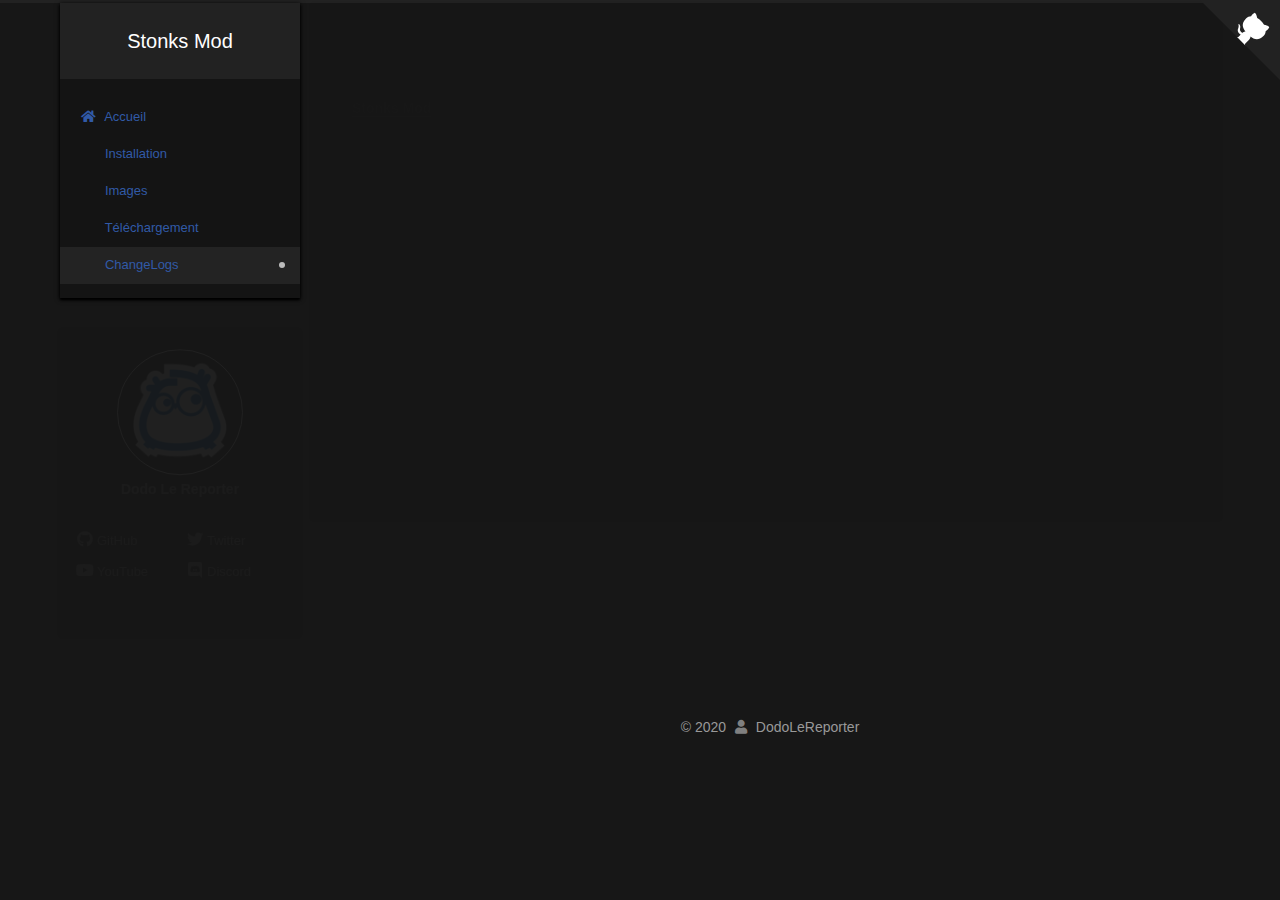
==== commit dd3af07d: "Update index.html" ====
--- a/changelogs/index.html
+++ b/changelogs/index.html
@@ -77,14 +77,14 @@
     <meta name="keywords" content="sildur sildurs shaders shaderpacks vibrant-shaders enhanced-default">
     <meta property="og:type" content="website">
     <meta property="og:title" content="changelogs">
-    <meta property="og:url" content="sildurs-shaders.github.io/changelogs/index.html">
+    <meta property="og:url" content="stonks-mod.github.io/changelogs/index.html">
     <meta property="og:site_name" content="Sildurs Shaders">
     <meta property="og:locale" content="default">
     <meta property="og:updated_time" content="2019-05-21T15:58:19.398Z">
     <meta name="twitter:card" content="summary">
     <meta name="twitter:title" content="changelogs">
 
-    <link rel="canonical" href="sildurs-shaders.github.io/changelogs/">
+    <link rel="canonical" href="stonks-mod.github.io/changelogs/">
 
     <script id="page.configurations">
         CONFIG.page = {
@@ -92,7 +92,7 @@
         };
     </script>
 
-    <title>Changelogs | Sildurs Shaders</title>
+    <title>Changelogs | Stonks Mod</title>
 
     <noscript>
         <style>
@@ -148,7 +148,7 @@
                         <div class="custom-logo-site-title">
                             <a href="/" class="brand" rel="start">
                                 <span class="logo-line-before"><i></i></span>
-                                <span class="site-title">Sildurs Shaders</span>
+                                <span class="site-title">Stonks Mod</span>
                                 <span class="logo-line-after"><i></i></span>
                             </a>
                         </div>
@@ -164,13 +164,13 @@
                     </div>
                 </div>
 
-                <nav class="site-nav">
+                 <nav class="site-nav">
 
                     <ul id="menu" class="menu">
 
                         <li class="menu-item menu-item-home">
 
-                            <a href="/" rel="section"><i class="menu-item-icon fa fa-fw fa-home"></i> <br>Main</a>
+                            <a href="/" rel="section"><i class="menu-item-icon fa fa-fw fa-home"></i> <br>Accueil</a>
 
                         </li>
 
@@ -182,24 +182,23 @@
 
                         <li class="menu-item menu-item-screenshots">
 
-                            <a href="/screenshots" rel="section"><i class="menu-item-icon fa fa-fw fa-screenshots"></i> <br>Screenshots</a>
+                            <a href="/screenshots" rel="section"><i class="menu-item-icon fa fa-fw fa-screenshots"></i> <br>Images</a>
 
                         </li>
 
                         <li class="menu-item menu-item-downloads">
 
-                            <a href="/downloads" rel="section"><i class="menu-item-icon fa fa-fw fa-downloads"></i> <br>Downloads</a>
+                            <a href="/downloads" rel="section"><i class="menu-item-icon fa fa-fw fa-downloads"></i> <br>Téléchargement</a>
 
                         </li>
 
                         <li class="menu-item menu-item-changelogs menu-item-active">
-                            <a href="/changelogs" rel="section"><i class="menu-item-icon fa fa-fw fa-changelog"></i> <br>Changelogs</a>
+                            <a href="/changelogs" rel="section"><i class="menu-item-icon fa fa-fw fa-changelog"></i> <br>ChangeLogs</a>
                         </li>
 
                     </ul>
 
                 </nav>
-
             </div>
         </header>
 
@@ -226,812 +225,24 @@
 
                                     <h1>Changelogs:</h1><b> 
 
-  <a href="#vibrant" class="cl">Vibrant Shaders</a>
-  <a href="#enhanced" class="cl" style="margin-left: 15px;">Enhanced Default</a>
-  <a href="#fabulous" class="cl" style="margin-left: 15px;">Fabulous Shaders</a>
-
-  <div id="vibrant" class="cl-element clactive">
-      <pre><code class="changelog">Vibrant shaders v1.281:
-- Supports 1.16.3
-- Added waving lanterns and option to toggle it. (WIP)
-- Improved nether fog and sky rendering, everything is smooth now since it uses slightly adjusted vanilla fog.
-- Implemented a workaround that should fix missing shadows, optifine bug. Thanks to fayer3
-- Updated depth of field, the transition between clear and blurry is no longer instant but smooth instead.
-- Added an ingame option to toggle the smooth transition. It might causes some issues on the edge of your hand if enabled ..might be an optifine or amd driver bug.
-- Updated option "dof strength" it is a slider now and is called blur amount instead. Also expanded value range.
-- Fixed various shader compiling errors
-- Fixed rain rendering on hand
-- Fixed weird outlines on linux drivers (workaround, sky blur also blurs the distance, same as with amd cards)
-- Fixed block entities rendering if bump or parallax mapping is enabled (chests, signs etc)
-- Fixed banner rendering, patterns are displayed correctly now but there are some transparency issues against emissive lighting..
-- Fixed transparency rendering issues against the sky
-- Fixed lightning bolt rendering
-- Fixed nether fog issues in older MC versions.
-
-Vibrant shaders v1.28
-- Support for 1.16.1 (with all its new ids)
-- Added support for blue and grey nether biomes (soul sand valley, twisted forest, basalt deltas - fog color, lighting would make lava blue aswell)
-- Adjusted nether visuals to be more like vanilla (fog strength)
-- Added metallic and polished reflections for blocks like iron, polished granite and an option to toggle it. (metallic and polished blocks are defined in block.properties)
-- Added an option to toggle water reflections.
-- Removed option Reflections, all reflections can now be adjusted individually.
-- Added an option to toggle metallic reflections.
-- Added an option to toggle polished reflections.
-- Added an option to adjust the amount of sky reflection for metallic and polished blocks.
-- Added an option to adjust the reflection strength of metallic and polished reflections.
-- Added underwater godrays - godrays now shine through the water surface
-- Added support for default minecraft clouds and expanded option clouds (off, default, 2D, VL, VL+2D)
-- Added support for waving dead bushes
-- Added support for waving red mushrooms
-- Added support for waving brown mushrooms
-- Added support for lit furnaces, blast furnaces and smokers. (they are now set to emissive while lit, which means bloom is applied to them)
-- Reworked reflection visuals for stained glass and ice.
-- Reworked the rendering pipeline for terrain and entities, it should now be less prone to bugs and run faster
-- Improved performance by 5-10% compared to v1.27 (with metallic and polished reflections off)
-- Improved option wave size, it now also adjusts the actual water waves. (water, refraction and caustic waves)
-- Improved water lighting / shading
-- Improved emissive lighting rendering on rain.
-- Improved reflections, refractions and caustics code.
-- Improved caustics rendering.
-- Improved entities rendering and shadows, entities are now correctly affected by ambient occlusion
-- Improved shadows and lighting on hand in first person, shadows are not correctly applied to hand and handheld items.
-- Improved block selection and leads rendering.
-- Improved ambient occlusion and reduced performance hit by filtering it with TAA/noise. It is also visible through transparency now.
-- Improved shadow quality on translucent items like stained glass.
-- Fixed celshading, it is now correctly applied to entities. (mobs etc)
-- Fixed issues with enchantment effects
-- Fixed an issue with parallax mapping
-- Fixed reflection issues with translucent textures/layers - wrong reflections in general (or at least is should be fixed)
-- Fixed fog rendering through transparency in the nether
-- Fixed and improved chunk border frame rendering
-- Fixed betroots in version 1.12.2 and lower (wrong id)
-- Expanded option pom depth.
-- Encoded and reduced the amount of used buffers
-- Various code rewrites and optimizations
-Known issues:
-- Slime mobs are no longer transparent/translucent, this is a tradeoff to store more data in one buffer / to fix other issues.
-- Colors of the block breaking animation are not rendered correctly in overworld
-- Lighting bolts are not rendered correctly
-- The blend betweeen basalt biome and other biomes is not as smooth
-- Dropped transparent and enchanted items are not rendered correctly
-- Default MC drop shadow appears in nether near lightsources. Might be an optifine bug.
-If you encounter a weird glitch, try pressing F3+R ingame to reload the shaderpack, that might fix it.
-Todo:
-- Port changes to end and nether shaders
-- Rework transparency and particles rendering pipeline
-- Specular mapping (reflections)
-- Fix more bugs
-
-Vibrant shaders v1.27:
-- Support for MC 1.15+
-- Added support for reflective honeyblocks. (just like slimeblocks)
-- Added Raytraced shadows and and option to toggle it. (requires shadows to be enabled)
-- Added End dimension shaders!
-- Moved option "Water texture" to the colors -> water section.
-- Added option "watertexture blend factor" to the colors -> water section, you can now adjust the default water texture strength.
-- Reworked nether shaders based on end shaders, now supporting reflections etc.
-- Nether brightness now scales with minecrafts default brightness slider in video settings.
-- End brightness now scales with minecrafts default brightness slider in video settings.
-- Added ingame option Far shadowplane quality (basicly shadowmap quality)
-- Added ingame option Near shadowplane quality, should be adjusted if far shadowplane causes shadow glitches.
-- Fixed various shadow rendering issues, like weird dots following the player at certain times.
-- Fixed and updated enderman eyes, they glow purple now.
-- Fixed weird screen mirroring issues. (like a reflection of a torch infront of your face/camera)
-- Fixed/Improved parallax mapping, thanks to fayer3 on shaderslab discord.
-Known issues:
-- Shaders might not load correctly if loaded in a dimension, it's an optifine bug. Swapping dimensions should make it load correctly.
-- Far away endereyes might flicker a bit, caused by TAA.
-Credits to Chocapic13, raytraced shadows is based of his implementation.
-https://www.minecraftforum.net/forums/mapping-and-modding-java-edition/minecraft-mods/1293898-1-14-chocapic13s-shaders
-
-Vibrant shaders v1.262:
-- Fixed enchanted items if TAA is enabled.
-
-Vibrant shaders v1.261:
-- Improved performance by about 10-15% (various code optimizations)
-- Updated and improved nether shaders.
-- Added ingame option Shadowmap Quality. It's streching the shadowmap, lower values increase shadow quality. Higher values reduce shadow quality but also increase performance.
-- Fixed various compiling errors on AMD and Intel gpus.
-- Fixed and restored support for older minecraft versions. (1.7.10 - 1.14.4 fully supported again, 1.8.9 and newer REQUIRE optifine preview versions) 
-Note: Due to driver issues penumbra shadows only work on NVIDIA graphics cards running windows. It will be force disabled on other graphics cards.
-
-Vibrant shaders v1.26:
-- Improved lighting during day-night transition. (Sunrise, tick 23000 and sunset 12700)
-- Added support for Morning Fog and and option to toggle it. (Increased fog density during sunrise, disabled by default)
-- Updated 2D cloud visuals.
-- Updated clouds option, now supports: 2D Clouds, Volumetric Clouds and 2D + Volumetric clouds.
-- Reworked shadow rendering.
-- Improved shadow quality and distance rendering.
-- Added an ingame option to adjust the shadow-filter quality.
-- Added support for variable penumbra shadows. (The farther shadows are away from their source the more soft they become)
-- Improved lighting support if shadows are disabled.
-- Improved adaptive sharpening.
-- Improved volumetric clouds visuals if TAA is enabled.
-- Improved overall performance by reducing clouds sample quality since TAA filters it now. If you disable TAA increase clouds and reflections quality.
-- Improved shadow quality if TAA is enabled.
-- Improved volumetric lighting quality if TAA is enabled.
-- Reworked and improved caustics. (Still work in progress)
-- Fixed flickering caused by ambient occlusion.
-- Fixed and improved water rendering during night time and in caves.
-- Fixed lightning strikes / thunder rendering.
-- Updated option shadows render distance, expanded its value range and turned it into a slider.
-- Updated option shadows resolution, expanded its value range. (Previous extreme is now called insane)
-- Updated option cloud quality, expanded its value range and turned it into a slider.
-- Updated option cloud reflections quality, expanded its value range and turned it into a slider.
-- Updated option cloud height and turned it into a slider.
-- Updated option skybox blend factor and turned it into a slider.
-- Updated option Sun/Moon angle and turned it into a slider.
-- Updated option brightness and contrast, both are sliders now.
-- Updated option overworld fog density, expanded its value range and turned it into a slider.
-- Updated option underwater fog density, expanded its value range and turned it into a slider.
-- Updated option parallax mapping render distance, expanded its value range and turned it into a slider.
-- Updated option parallax mapping depth and turned it into a slider.
-- Updated option minlight; now called Minimum Light, expanded its value range and turned it into a slider.
-- Updated option adaptive sharpening amount and turned it into a slider.
-- Updated option waves amplitude and turned it into a slider.
-- Updated option wave size and turned it into a slider.
-- Updated option caustics strength, expanded its value range and turned it into a slider.
-- Updated option rain noise and turned it into a slider.
-- Updated option Cloudsblur; now called Sky blur.
-
-Vibrant shaders v1.25:
-- Added an antialiasing section to the shader options.
-- Added TAA (Temporal anti-aliasing)
-- Added an ingame option to toggle the quality of TAA (Fast|Fancy)
-- Added adaptive sharpening (causes some issues with emissive blocks, disabled by default)
-- Added an ingame option to adjust the sharpening strength.
-- Added an ingame option to toggle the blue underwater color tint to the fog section.
-- Reworked and improved custom textured skybox support, now also supports daytime.
-- Changed option default skybox, now auto disables shader sun and moon, since using default skybox enables default/textured sun and moon.
-- Added option skybox blend factor, allows you to tweak the color amount of the shader sky mixing with the default skybox texture.
-- Removed option shader moon. If no resourcepack is present default skybox will only enable default sun and moon texture and auto disable custom moon and sun.
-- Added support for default sun texture.
-- Default stars are no longer supported, use a resourcepack with a skybox texture instead or just use the shader stars.
-- Reworked clouds dithering / filter.
-- Updated nether shaders to support some new features, will probably be rewritten in future updates.
-- Minor water adjustements.
-
-Vibrant shaders v1.24:
-- Added an ingame option to adjust the wave size of caustics and refractions.
-- Adjusted caustics and refraction wave size, waves are a bit smaller now.
-- Improved caustics rendering.
-- Improved "iswet" detection for rain reflections.
-- Fixed handheld transparency blocks being affected by caustics/refractions.
-- Fixed various transparency effects being affected by caustics/refractions.
-- Fixed land being affected by caustics while in/underwater. (somewhat fixed)
-- Fixed player name tags being affected by caustics/refractions.
-
-Vibrant shaders v1.23:
-- Reworked water ripples / waves to be more natural.
-- Reworked water refractions.
-- Reworked waster caustics.
-- Water caustics are now visible while in/underwater.
-- Reworked underwater fog.
-- Adjusted water color.
-- Adjusted reflections strength.
-- Added an ingame option to toggle caustics.
-- Added an ingame option to adjust caustics strength.
-- Added various debug options
-- Improved water visibility in caves.
-- Improved water rendering in the distance / visible chunk border.
-- Improved sun/moon angle option, it's now alot more adjustable.
-- Fixed and improved rain reflections (small performance hit)
-- Increase buffer accuracy for normals to prevent reflections issues. (small performance hit)
-- Fixed volumetric lighting
-- Fixed lecterns rendering, no more black sides/borders!
-- Fixed refractions option, it will now disable all distortions underwater.
-**Known issues:
-- Underwater fog is abit broken in caves / lowlight areas.
-- Handheld transparency is affected by caustics/refractions. (ice, stained glass)
-- Caustics are visible on land while looking through water (from underwater)
-
-Vibrant shaders v1.22:
-- Added various ingame options to tweak lighting colors! Found in the colors section. (daytime only for now)
-- Added an ingame option to tweak water alpha to the colors section.
-- Added an ingame option to toggle grass shadows to the shadows section. Also includes tallgrass, flowers and wheat etc.
-- Added an ingame option to adjust the speed of all animations (waving grass etc) to the waving section.
-- Fixed flickering shadows at certain times, like tick 6000.
-- Expanded parallax mapping resolution option, now supports 1024 and 2048
-- Minor code optimizations.
-
-Vibrant shaders v1.21:
-- Added support for MC 1.14+ (waving entities, new emissive blocks)
-- Updated shadows code and reduced shadow acne. This might improve performance on lower end systems slightly.
-- Added an ingame option to adjust the volumetric clouds height, found in the sky and lighting section. (yes you can also fly through them)
-- Updated water color slighty, made it a bit more blue.
-- Added a new ingame options section called Colors.
-- Added an ingame option to adjust water color found in the new Colors section.
-- Added an ingame option to adjust color contrast, found in the new Colors section.
-- Added an ingame option to adjust color brightness, found in the new Colors section.
-- Removed ingame option colorboost. Contrast and brightness allow you to fine tune colors better.
-- Added waving water and an option to toggle it.
-- Added an ingame option to adjust the amplitude (height) of water waves.
-- Updated waving lilypads to be in sync with waving water.
-- Added an ingame option to adjust the noise amount of rain reflections. Higher values mean less noise.
-- Added a new ingame options section called Shading.
-- Moved Ambient occlusion to the new shading section.
-- Added an ingame option to adjust the ambient occlusion strength/amount.
-- Moved Celshading to the new shading section.
-- Updated celshading code.
-- Added an ingame option to adjust the border thickness of celshading.
-- Added an ingame option to adjust the search radius of celshading.
-- Moved option Moonlight to the Sky & Lighting section.
-- Reduced buffer accuracy resulting in a small perfomance increase!
-- Expanded values range of option minlight. (0.002 - 0.02)
-- Fixed broken reflections on MacOS with amd cards.
-- Fixed broken parallax mapping on amd cards running linux drivers
-- Updated overworld fog color slighty, gave it some of that blue color back, like it used to be in older versions.
-- Volumetric lighting now auto disables godrays since they're not compatible.
-
-Vibrant shaders v1.20:
-- Added a reflections section to the option menu.
-- Added rain reflections, wetness effect while and after raining. Enabled in high and extreme by default. (WIP)
-*Note: This requires optifine 1.13.2 E7 pre2 for now, if you don't use that version disable the biome check, see below. Upcoming optifine updates for older versions should fix that.
-- Added an ingame option to disable the biome check for rain reflections / wetness. Turn off the biome check if rain reflections / wetness won't show up.
-- Added an ingame option to disable water reflections (all reflections actually)
-- Merged lite and main branch, meaning that lite users can now enable water reflections if they want to. Let me know of any performance regressions!
-- Various code optimizations and refactoring
-- Moved ice and glass reflections to the new reflections section.
-- Moved cloud reflections and cloud reflections quality to the new reflections section.
-- Adjusted the raytracer used for all reflections, very slight decrease in quality but about a 10% performance increase!
-- Added an ingame option to adjust the default sun and moon angle to the sky options section.
-- Fixed various amd drivers bugs. Latest amd driver (19.2.3) should work fine now. Thanks to Tinyds for testing! (tested on a RX580)
-- Fixed lighting on entities underwater / in water.
-- Fixed emissive lighting on rain/weather, ingame changes to emissive lighting will now affect it correctly.
-- Fixed blurred hand in nether if depth of field was enabled
-- Fixed various issues with water and sky rendering
-- Fixed/removed beacon beam shadows
-- Fixed entities rendering while raining
-
-Vibrant shaders v1.19:
-- Added support for blindness (effect blindness, black fog)
-- Added support for nightvision
-- Added lava fog while under/in lava
-- Reworked and improved bump and parallax mapping
-- Replaced option section Parallax mapping with Normal map
-- Replaced option parallax mapping with RP support, toggles between off/bumpmapping/parallax
-- Added ingame option RP Resolution, set it to your resourcepack resolution or higher to make pom smoother.
-- Added parallax mapping support for x32 textures.
-- Added ingame option POM Depth, adjust to your liking.
-- Added ingame option POM Distance, adjust the distance at which parallax mapping renders.
-- Moved option water texture to the new Normal map options section.
-- Improved volumetric clouds color-blending while raining
-- Fixed flashing water on amd cards, introduced in driver 18.8.1+ (workaround)
-- Fixed weird outlines on amd cards. (workaround, cloudsblur will blur distance land abit, only on amd cards)
-- Fixed black sky while raining and being underwater
-- Fixed broken sky while raining when looking through stained glass (transparent blocks)
-- Minor code optimizations
-**I know rain reflections, puddles, wetness was requested alot, there's a wip version in lite, it doesn't have reflections yet. 
-Just letting you guys know, that I'm working on it..**
-
-Vibrant shaders v1.18:
-- Improved sky during sunrise and sunset (transition from sun and moon, ticks 12250 and 23000)
-- Improved water refraction and caustics.
-- Minor code optimizations.
-- Added custom stars and an ingame option to toggle them. (ty robobo1221)
-- Added ingame option default skybox/stars to the sky options screen, causes some lighting issues with the sky during sunset and sunrise. 
-- Disabled support for default stars / skybox by default.
-- Disabled alternative weather angle by default, you can still turn it back on if you want to.
-- Fixed a bug caused by optimizations which caused certain particles to not render against the sky - firework particles finally work!
-- Fixed option shader moon, it will now enable the default moon once it's disabled.
-- Fixed tallgrass / doubleplants from waving out of sync in 1.13+ (top and bottom half)
-- Fixed a bug with the horizon while underwater.
-- Found the cause of broken block animations, fixed in optifine pre6 and newer.
-- Removed default underwater texture overlay
-
-Vibrant shaders v1.173:
-- Added ingame option cloudsblur, blurres the sky abit, making volumetric clouds less "noisy", enabled by default, very low performance hit. Unfortunately it won't work with MB or DoF enabled.
-- Now works with 1.12.2 and below. 1.13+ requires optifine E3 pre4.
-- removed basic end shaders.
-
-Vibrant shaders v1.172:
-- Added ingame option minlight to the emissive lighting options, allowing you to tweak the brightness / min light inside caves etc.
-- fixed connected textures being reflective / textures with translucent layers
-want your custom block to be reflective? Add it to ice in block.properties
-- fixed depth of field blurring your hand
-- fixed underwater shadows
-- various code improvements
-
-Vibrant shaders v1.1712 Lite:
-- Fixed water for 1.13/1.13.1
-
-Vibrant shaders v1.171 alpha:
-- Updated underwater fog color, it's now based on sky color and changes based on time of day
-- Added support for underwater fog color per biome, it's now greenish in swamp biomes. (experimental)
-- Added options screen Emissive Light, containing sliders for red, green and blue - you're now able to change torch/glowstone/whatever color ingame.
-- Added support for block.properties, check it out if you want to add new IDs to waving entities or reflective blocks.
-- Updated parallax mapping code and fixed weird "warping" issues
-- Fixed underwater shadows
-Currently broken:
-Water and lava, their new nominal IDs won't work in the shadersmod, wait for optifine update
-Going inside underwater plants or certain underwater effects will break a function called IsEyeInWater, which in return breaks everything that uses this function, wait for optifine update
-Tall grass/Tall flowers, top half out of sync ..again
-
-Vibrant shaders v1.17:
-- Added volumetric clouds (They are faster than 2D clouds! ~15% performance increase)
-- Expanded cloud options in sky & lighting options screen.
-- Improved motionblur quality
-- Improved blending between sky and land if volumetric lighting is enabled (still prefer godrays)
-- Various code improvements and cleanup based on enhanced default resulting in minor performance boost
-- Removed an outdated ingame option previously required for mc 1.8.x
-- Increased texture visibility of water if watertex is enabled
-- Updated legacy code to new optifine standards (1.7.10+)
-Previous changes which you might missed:
-- Updated water visuals
-- Added ingame option water height found in parallax option screen.
-- Added ingame option water texture, it blends your resourcepack texture with the water color, so it might not be that visible.
-
-Vibrant shaders 1.166:
-- Fixed lighting on transparent blocks during night time
-
-Vibrant shaders 1.165:
-- Downported water from upcoming v1.17
-- Added ingame option water height found in parallax option screen.
-- Added ingame option water texture, it blends your resourcepack texture with the water color, so it might not be that visible.
-
-Vibrant shaders 1.164:
-- Fixed bloom in nether
-- Ported improved colored shadows from enhanced default to vibrant shaders!
-
-Vibrant shaders 1.163:
-- Fixed weird color issues on newer nvidia drivers (381.65, 381.78)
-- Added waving tallgrass
-
-Vibrant shaders 1.162:
-- Added water parallax mapping (medium - extreme, can be toggled in parallax mapping option, disabled by default in medium)
-- Added support for User friendly options. Update optifine to one of the many preview versions to make use of this:
-http://optifine.net/downloads
-The preview version for 1.8.9 no longer requires you to enable the ingame MC1.8 option! (OF author backported shadersmod improvements from 1.11.2)
-- Various code improvements
-- Improved water visuals, adjusted colors
-- Volumetric lighting now automaticly disables godrays
-- Fixed flashing black square caused by bloom
-- Fixed white border caused by bloom for fermi nvidia gpus and some intel gpus
-
-Vibrant shaders 1.161:
-- Fixed rendering of non moving entities (like chests, signs etc)
-- Fixed lines in water, thanks to Builderb0y
-- Fixed End shaders
-- Improved lighting on chests, signs etc.
-
-Vibrant shaders 1.16:
-- Reworked rendering system to fix a bunch of issues, see below:
-- Fixed stained glass colors near lightsources
-- Fixed entities rendering (players etc)
-- Fixed hand rendering
-- Fixed translucent blocks rendering (stained glass etc)
-- Fixed rendering of enchanted items (armor, weapons etc)
-- Fixed distance dof/blur, blurring your hand
-- Fixed motionblur blurring your hand
-- Fixed underwater shadows
-- Fixed block selection color (leads are a bit broken because of this)
-- Fixed rain on water/translucent blocks
-- Fixed light bleeding in caves
-- Fixed weird color issues on certain systems
-- Fixed lines in water thanks to BuilderB0y
-- Code optimizations to reduce potential errors on certain systems. (Like weird colors)
-- Improved support for translucent blocks, mods that add translucent blocks should work better now.
-- Improved bloom
-- Improved lens flare
-- Improved water caustics
-- Improved water ripples
-- Improved lighting
-- Improved motionblur
-- Improved ambient occlusion (it's now only enabled in extreme, because it causes huge slowdowns with lots of entities nearby)
-- Added Volumetric lighting (based off chocapics beta release, WIP)
-- Added an ingame option to toggle volumetric lighting, found in sky options. Disable godrays before enabling it.
-- Added waving beetroot
-- Added an ingame option to adjust the motionblur strength
-- Added an ingame option to adjust the bloom strength
-- Added an ingame option to toggle ice and stained glass reflections
-- Adjusted water colors
-- Adjusted colors, they were abit over the top.
-- Color boost can now be adjusted ingame:
-0.04 = old color boost set to off.
-0.2 = new adjusted colors
-0.35 = old color boost set to on.
-- Removed dynamic handheld light due to rendering issues. Use the inbuild "Dynamic Lights" option from Optifine.
-Found in options -> video settings -> quality. Or options -> video settings.
-Known issues:
-- Bloom on torches can become to strong if they are next to each other because they light themself up.
-
-Vibrant v1.153:
-- Improved lighting on mobs in caves.
-- Fixed transparent mobs in nether for some intel and amd gpus.
-- Fixed hand flickering on some amd gpus. (tested on hd6870, driver 16.2.1)
-- Fixed nether sky being rendered ontop of transparent blocks.
-- Applied a temporary fix for transparent blocks in nether for all systems. It depens on your GPU how well it works / looks.
-- Applied a temporary fix for enchanted stuff, it shows the effect on some items but the colors are abit off. (requires optifine shadersmod, so 1.8+)
-Thanks to Vico, Turtac and Digitalshadowhawk for testing.
-*Know issues: Colors of stained glass and ice in nether might look abit off depending on the GPU (mostly amd and intel). Still released this patch because they are no longer invisible.
-Temponary fixes will be resolved in the future, I have to rework the way things are rendered to fix everything correctly.
-
-Vibrant v1.152:
-- Improved sky while raining on lite preset.
-- Fixed flickering on hand / handheld items (for intel gpus). Thanks to Vico for testing.
-- Fixed fog rendering in nether.
-- Fixed fog rendering through transparency in nether.
-- Fixed pixelated screen if bloom is disabled.
-- Fixed bloom option in nether.
-*Know issues:
-Transparency isn't rendering correctly in nether for Intel gpus, not sure why.
-
-Vibrant v1.151 hotfix:
-- Fixed issues with compiling the shaderpack on intel gpus.
-- Fixed text on signs if parallax mapping is enabled.
-Some undocumented changes, missing from the previous changelog:
-- Moon is now also drawn by the shaderpack, like the sun.
-- Added an ingame option to toggle the shader moon. 
-If it overlaps with the default moon either disable it in video settings -> details -> Sun & Moon. Or disable the shader moon.
-
-Vibrant v1.15:
-- Improved shadow distance.
-- Shadows go through water now.
-- Shadows can be disabled now. (added an ingame option to disable shadows)
-- Added an ingame option to toggle shadows.
-- Light from emissive blocks now goes through water instead of ontop.
-- Almost full transparency support. (stained glass, ice etc)
-- Improved godrays.
-- Improved sky and general lighting colors.
-- Improved sun glow.
-- Improved water transparency.
-- Improved water visuals for all presets (lite - extreme)
-- Adjusted water colors.
-- Changed rain/snow angle, it no longer falls straight down.
-- Added an ingame option to toggle the alternative weather angle.
-- Fixed issues with particles and transparency.
-- Added subtile ice reflections.
-- Added subtile stained glass reflections.
-- SSAO replaced with SSDO, it's faster and more accurate. (Ambient occlusion)
-- You don't like how colorful everything is? No problem, added an ingame option to toggle the color boost.
-- Added a new option called whiteworld which makes replaces every color with white. Screenshot -> https://i.imgur.com/xziUB8O.png
-- Added an ingame option to toggle mobs flashing red when hurt
-- Added an ingame option to toggle underwater fog
-- Added an ingame option to adjust the view distance of distance-blur (dof)
-- Added parallax mapping. (parallax mapping depth is based on what your pom res is set to)
-- Added an ingame options for parallax mapping and it's resolution.
-- Added waving water
-- Added an ingame option to toggle waving water
-- Optimized water code, reduced if statements since they are somewhat slow.
-- Improved red flashing mobs while hurt, thanks to Sp614x.
-- Reduced noise texture resolution from 1024 to 512, this will increase the overall performance by quite a bit!
-- Optimized code to reduce visual differences caused by lower noise texture.
-- Fixed leashes.
-- Improved overall performance of vibrant shaders.
-- Added colored shadows! (if going through stained glass).
-- Added an ingame option to toggle colored shadows.
-- Added bump mapping. (it's tied to parallax mapping)
-- Optimized both bump mapping and parallax code alot.
-- Added an ingame option to toggle clouds (in sky options)
-- Added an ingame option to toggle cloud reflections. (in sky options, only enabled in extreme)
-- Clouds move slower now.
-- Renamed sun effects to sky options
-- Added nether shaders!
-- The End now makes use of my basic shaders (until I work something out for them)
-***
-Know issues and more:
-- Transparency can sometimes look abit off
-- Entities (players, mobs and such) can look a bit off at times. (Applied a temporary fix to prevent issues with transparency on entities)
-- Lens flares is applied to everything bright (intended by chocapic), but it's rather annoying for gameplay. So disabled by default until recoded. Also requires bloom to be enabled.
-- Bloom is not final, but the current one should be faster compared to v1.141.
-- Motionblur affects your hand / handheld items, same for depth of field.
-- Lite preset is no longer that cut down, the only thing that's missing are reflections.
-
-Vibrant 1.141:
-- Added an ingame option to change the amount of blur used by bloom.
-- Reduced the amount of blur used by bloom a bit. Reducing blur makes the bloom effect abit weaker.
-- Added an ingame option to adjust the lighting strength of emissive blocks, like torches.
-- Lighting strength of emissive blocks is NO LONGER AFFECTED BY MOONLIGHT.
-- Bloom strength is NO LONGER AFFECTED BY MOONLIGHT.
-- Increased the max. allowed value for moonlight to 0.10.
-- The whole lighting system has been rewritten, it's way better and less hardcoded now. (To allow tweaks)
-- Alot smoother transitions between lighting states. No more jumpy lighting switches between day/night/inside
-- Cleaned and optimized code(small performance boost), no more double defines @Sp614x
-- Fixed and improved handheld items that cast light. Their light range is no longer nearly infinite.
-- Mobs now flash red again when hurt.
-
-Vibrant 1.14:
-- New, much better bloom.
-- Godrays are no longer visible while raining.
-- Nights are now a bit brighter.
-- Everything is now less dark while raining.
-- Shadows are now a bit darker, to increase contrast and compensate for increased brightness caused by bloom.
-- Overall some minor lighting changes, improvements and bugfixes.
-- Emissive blocks now look better even if bloom is disabled.
-- Motionblur works way better with the new bloom, I can only recommend it.
-
-Vibrant 1.13:
-- NEW, simple water caustics, also slightly changed transparency of water
-- NEW, added more options that can be tweaked ingame is using Optifine 1.8.9 G9 or higher.
-For example: Brightness during night time can be adjusted ingame now. Also things like shadow distance and resolution can be changed while playing.
-
-Vibrant 1.12
-- FIXED, Depth of field, thanks to Skate702 for indirectly reporting this issue.
-
-Vibrant 1.11
-- FIXED, Cel shading, thanks to Apechief for pointing that out!
-- Updated whole shaderpack to support new optifine features better (Requires optifine 1.8.9 G9 or newer)
-
-Vibrant 1.10
-- NEW, simple HDR, your "eyes" now adjust to the lighting, for example: if you go out of a cave everything will be bright for a few seconds.
-- NEW, Water has changed again, can be seen in the screenshot!
-- FIXED, Bloom no longer gets cut of by the sky.
-- FIXED, Leaves in the distance are no longer bright.
-- IMPROVED, Bloom is less pixelated now, without a loss of performance!
-- CHANGED, Turned bloom a bit down, as suggested a few times.
-Important notes:
-Lite and medium should experience a boost in performance, about 10-20fps more compared to v1.09!
-High and extreme are now a bit more performance tanking in areas with water, before everyone starts to cry, it's only about 5fps worse compared to v1.09.
-
-Vibrant 1.09:
-- FIXED, Ice blocks in water.
-- FIXED, Stars, they are visible at night again!
-- FIXED, Maps, they are displayed correctly now.
-- ADDED, Workarround to disable Minecraft's Pseudo lighting system. You can disable my workarround if you like the default MC lighting which darkens sides of blocks.
-- ADDED, Cloud "distortion" for a more realistic movement.
-- CHANGED, Sun glow at night no longer has the same redish color like daytime. It's now more blue-ish. (Moon glow)
-- CHANGED, Godrays are now located in final.fsh and have been merged with lens flare code to reduce duplicated code.
-- Code has been cleaned up A LOT, also lots of optimations being made. Performance should've increased for about 5-15frames!
-
-Vibrant 1.08:
-- FIXED almost all bloom issues, see bloom changes below
-- NEW Bloom is now only active in dark areas, like caves or certain houses. (Based on the lightlevel arround your character)
-Bloom is also enabled during raining and night time.
-- FIXED Vines are no longer glitching through blocks
-- FIXED weird-redish lighting in caves / dark areas
-- FIXED Distance blur, it no longer affects the sky.
-- FIXED Fog in caves and houses while raining
-- NEW Lens flare from newest chocapic branch has been ported over for more customization in the future
-- FIXED New Lens flare caused a blackscreen while looking at the moon / away from the sun.
-- NEW Fog now has it's own color in caves / dark places
-- NEW Water has been reworked, looks pretty awesome!
-
-Vibrant 1.07 (beta) - Updated to newest chocapic version, read his updated agreement / rules!
-- NEW Fog color now adjust according to world lighting
-- NEW Subsurface scattering, can be seen while raining.
-- OPTIMIZED Clouds are no longer calculated twice for sky and water.
-- OPTIMIZED Sun, it's no longer just a huge white spot.
-- IMPROVED World lighting and colors
-- FIXED Distance blur no longer affects the sky.
-- REMOVED Wetness while raining, it will come back tho. Don't worry
-----Know issues----
-- Bloom causes blending from sky into ground / objects. It's only enabled in extreme because of that.
-- Bloom can result in overbrightness
-- Lighting in dungeons is to bright / redish
-
-Vibrant 1.06
-- NEW Motionblur, it's working well
-- NEW Underwater fog
-- NEW Lens flare
-- NEW Water ripples
-- NEW Water "lighting"
-- IMPROVED Fog
-- IMPROVED Overall lighting
-- REWORKED lighting system from torches
-- AND MUCH MUCH MORE, GO CHECK IT OUT INGAME YOURSELF!
-
-Vibrant 1.053
-- TWEAKED Water waves
-- Minor code optimations
-- REMOVED PoM and Specular mapping for now..(to fps draining)
-
-Vibrant 1.052
-- NEW Motion blur!
-- NEW HDR effect! Thanks to DeDelner
-- NEW Water refraction
-- TWEAKED Water waves (ripples)
-- TWEAKED Lighting from torches etc.
-- CHANGED Ultra version now uses DoF as in older releases
-
-Vibrant 1.051
-- CHANGE Bloom got another rework
-- CHANGE Torches etc are now brighter and got a new color tone
-- NEW Added a workarround for macs with very low fps, can be enabled in composite.fsh
-
-Vibrant 1.05
-- NEW Bloom method
-- NEW Colors (Tonemapping and such)
-- NEW 2D Clouds, taking almost no fps.
-- NEW Bokeh DoF and distance blur
-- NEW Water ripples
-- NEW Water reflections
-- NEW Reflections when raining / wetness
-- NEW Sun
-- NEW Torchlight color
-- NEW/BETTER Godrays
-- NEW FOG finally!
-- NEW Underwater is now kinda foggy
-- FIXED black night
-- FIXED flickering
-- FIXED SSAO
-- FIXED a hell lot more bugs
-- More optimized
-Probably way more changes, but I can't remember them all.
-Works with PC's and Mac's with Nvidia and some AMD cards (plz report your result if it doesnt work, by also posting the devlog from the minecraft launcher into a spoiler. This helps me the most, I still need to know at least your OS and graphic card)
-
-Vibrant 1.03
-- Fixed specular mapping (reflections)
-- Added parallax mapping (pom, requires adjusted TP)
-- Way better night can be disabled in composite.fsh
-- Sharper shadows without fps hit
-- White screen caused by lens flare probably fixed
-- Added version for Intel cards
-- Better sun and sky
-- probably some more changes which I forgot
-
-Vibrant 1.02
-- Added new waving objects from 1.7.2
-
-Vibrant 1.01
-- fixed blurred hand when using depth of field
-
-Vibrant 1.0
-- Bunch of bugfixes and improvments
-- All versions works with any Nvidia drivers now. (Im on the latest beta for ex.)
-- Motionblur added, currently overlapping with Godrays, so you can only use one. (Found in composite1.fsh, but dont use it yet, requires more work)
-- No depth of field pre-configured download added
-* TODO *
-- Fog
-- Better glowing effects
-- Parallax mapping
-- ...
-
-Vibrant Pre9.
-- fixed weird white transparent "screen"
-- fixed black ground while looking away from the sun
-- Activated Ice and Netherportal reflections in max and max+celshading (May be tweaked and optimized in future update)
-- Added handeld items casting light ~ from Chocapics WIP9. Can be activated in composite.fsh
-- Darker nights added
-- Optimized even a little bit more
-
-Vibrant Pre8.3
-- fixed weird looking ice (reworked how I changed the water color)
-- Specular mapping is kinda fixed - can look weird sometimes
-
-Vibrant Pre8.2
-- Godrays
-- Handheld items like torches cast light (enable in composite.fsh)
-- New water color WIP *Ice is a bit buggy
-- Screen gets brighter while looking at the sun WIP
-- Basic function for a better night added
-- Fixed SSAO
-There will be a few other bugs maybe, its a preview
-
-Vibrant Pre7.1
-- Fixed specular mapping
-
-Vibrant Pre7
-- Added basic lens flare
-- Merged with chocapics rain flares
-- Added specular mapping back (broken, fixed in 7.1)
-- Reworked water shader again
-- Ssao currently broken</code></pre>
+  <a href="#stonks" class="cl">Stonks Mod</a>
+
+  <div id="stonks" class="cl-element clactive">
+      <pre><code class="changelog">StonksMod v1.0:
+- Version supporté 1.16.4
+- Ajout de la Stonks Armor
+- Ajout de la Stonks Sword
+- Ajout de la Stonks Pickaxe
+- Ajout de la Stonks Axe
+- Ajout de la Stonks Shovel
+- Ajout de la Stonks Hoe
+- Ajout de la Stonks Apple
+- Ajout du Lingot Stonks
+* Ajout du Bloc Stonks (texture manquante -> 1.0.1)
+* Ajout du minerai Stonks + generation  (texture manquante -> 1.0.1)
+
+</code></pre>
   </div>
-  <div id="enhanced" class="cl-element clnon-active">
-      <pre><code class="changelog">Enhanced Default v1.11:
-- Support for MC 1.15+
-- Added two profiles / setting presets to the shader options: Fast and Fancy. You can of course still tweak everything manually.
-- Added support for reflective honeyblocks. (just like slimeblocks)
-- Added a watercolor fallback for MC version 1.12.2 and below if water texture is turned off. (water now has a custom color in older MC versions so its no longer grey)
-- Added support for TAA(antialiasing) in MC version 1.7.10
-- Added support for sky reflections and an option to toggle it. Blends skycolor and watercolor together.
-- Fixed bump and parallax mapping for emissive blocks.
-- Improved parallax mapping thanks to fayer3@shaderslab discord.
-- Various code improvements.
-
-Enhanced Default v1.10:
-- Added an anti-aliasing section to the shader options.
-- Added TAA (Temporal anti-aliasing), disabled by default. (I recommend enabling it if your system can handle the extra load)
-- Added an ingame option to toggle the quality of TAA. (Fast|Fancy)
-- Added adaptive sharpening, enabled by default, but is only active if TAA is enabled.
-- Added an ingame option to adjust the sharpening strength.
-- Updated nether shaders, everything supported by the overworld is now supported in nether aswell. (Reflections, TAA, parallax mapping, etc.)
-- Fixed ice and stained glass being affected by refractions. (Water waves)
-- Fixed lectern rendering, no more black bars on its sides.
-- Various code improvements.
-Shoutout to Chocapic13, TAA and adaptive sharpening implementations are based of his code!
-https://www.minecraftforum.net/forums/mapping-and-modding-java-edition/minecraft-mods/1293898-1-14-chocapic13s-shaders
-
-Enhanced Default v1.09:
-- Ported water ripples changes from vibrant shaders to enhanced default (doesn't include caustics)
-- Improved water reflections and removed water reflections quality option.
-- Improved transition between reflections and water.
-- Added refractions and an ingame option to toggle them (off by default)
-- Added an ingame option to adjust the waves amplitude of water.
-- Added an ingame option to adjust the overall animation speed of waving entities.
-- Added an ingame option to toggle grass shadows.
-- Increased parallax mapping texture size option to 2048.
-- Improved sun/moon angle option, it's now alot more adjustable.
-- Reduced noise texture resolution due to the water changes, this might improve performance on Intel HD gpus / low end systems.
-- Minor code cleanup / optimization.
-- Removed beam shadows.
-
-Enhanced Default v1.081:
-- Reverted emissive lighting changes due to various issues.
-
-Enhanced Default v1.08:
-- Added support for MC 1.14.x (waving entities)
-- White plane bug is fixed in Optifine 1.14.3 F1 thanks to Sp614x.
-- Improved raytracing code for reflections, even fast reflections should be pretty accurate now. Let me know of any performance regressions!
-- Ported vibrant shaders tonemap to enhanced default. It slightly alters colors / color balance. Disable by default.
-- Added an ingame option to toggle tonemapping to the colors section.
-- Added an ingame option to adjust gamma of tonemapping to the colors section.
-- Fixed a bug that caused a composite error when celshading was enabled but reflections disabled.
-- Fixed broken handheld maps while using parallax mapping (probably fixed alot more)
-- Fixed flickering shadows at certain times, like tick 6000.
-- Improved emissive lighting code, emissive lighting should now be rendered just like vanilla mc.
-- Various code improvements, might cause a small performance/framerate increase!
-
-Enhanced Default v1.071:
-- Fixed various amd driver bugs, latest amd driver (19.2.3) should work again. Thanks to Tinyds for testing! (tested on a RX580)
-
-Enhanced Default v1.07:
-- Added ingame option Water texture to the reflections screen, allows you to turn off the water texture, so it will just be color.
-- Added new ingame options screen Normal map, contains the changes below:
-- Added support for parallax mapping
-- Replaced option bumpmapping with RP support, toggles between off/bumpmapping/parallax
-- Added ingame option RP Resolution, set it to your resourcepack resolution or higher to make pom smoother.
-- Added ingame option POM Depth, adjust to your liking.
-- Added ingame option POM Distance, adjust the distance at which parallax mapping renders.
-- Fixed composite error when turning off reflections while keeping godrays enabled.
-
-Enhanced Default v1.06:
-- Added godrays, disabled by default
-- Added option menu Sky, includes options for godrays, godrays intensity and godrays quality.
-*Fast godrays cause a low performance hit while fancy godrays cause a high performance hit.
-- Added debug option draw bumpmap normals.
-- Fixed and improved Bumpmapping, it's now fully working.
-- Fixed a bug with the horizon being visible underwater.
-- Fixed an issue with the sky being reflective at certain times.
-- Minor code optimizations and the sky bug being fixed results in another performance boost!
-- Removed the [redone] tag, should be clear by now that this is the rewritten version.
-
-Enhanced Default v1.052:
-- Fixed tallgrass / doubleplants again, my previous fix broke in the latest optifine preview 6.
-
-Enhanced default v1.051:
-- Adjusted lighting to prevent blocks from being overblown by light, like sand.
-- Added ingame option lighting strength to the shadows screen.
-- Added bumpmapping support, WIP, causes some lighting issues.
-- Fixed tallgrass / doubleplants from waving out of sync in 1.13+ (top and bottom half)
-- Fixed underwater fog!
-- Now works with 1.12.2 and below. 1.13+ requires optifine E3 pre4 or newer.
-
-Enhanced Default v1.04:
-- Added support for 1.13/1.13.1, use v1.031 for 1.12.2 and below.
-- Minor code changes/updates
-Currently broken: Underwater fog
-
-Enhanced Default v1.031:
-- Added ingame option Fog
-
-Enhanced Default v1.03:
-- More code cleanup and optimization, should increase performance by 10-15%
-
-Enhanced Default v1.02:
-- Fixed an issue with normals, resulting in an overall performance increase of about 30%!
-- Code optimizations and cleanup, further increasing the overall performance
-- Added debugging options in misc, depthbuffer isn't really used but might be neat for some screenshots
-- Added block.properties support, allowing you to easily add waving and reflections support for new blocks (modded blocks)
-- Removed individual reflections options, they are now grouped together due to block id mapping using block.properties (see below for more on that one)
-- Reduced shadow acne
-
-Enhanced Default v1.01
-- Improved performance, I get about 15-20fps more compared to v1.0. Make sure to update your optifine version, otherwise you might not gain that much of a boost.
-- Fixed fog under/in lava. You might have to update your optifine version for this to work.
-- Added ingame option Reflections Quality. (fast|fancy, default: fast)
-
-Enhanced [redone] v1.0
-- Initial release of rewritten enhanced default, everything has been improved.</code></pre>
-  </div>
-  <div id="fabulous" class="cl-element clnon-active">
-    <pre><code class="changelog">Sildur's fabulous shaders v1.0:
-- Inital release, features: Antialiasing (FXAA), Bloom, depth of field, cel shading, tonemapping (colors).
-- Also supports Bumpy and Blobs from the old secret shader settings. 
-Everything can be tweaked in "Sildur's fabulous shaders v1.0\assets\minecraft\shaders\program" by editing sildurs_shaders.fsh with an editor like notepad++
-//#define Bloom means Bloom is disabled, removing the two slashes -> #Bloom enables it.
-Resourcepacks can be reloaded ingame by pressing F3+T</code></pre>
-</div>
 </b>
 
                                 </div>
@@ -1053,62 +264,41 @@
                 </div>
 
                 <aside id="sidebar" class="sidebar">
-                    <div class="sidebar-inner">			    
-			    
-			    
+                    <div class="sidebar-inner">
+
                         <div class="site-overview-wrap sidebar-panel sidebar-panel-active">
                             <div class="site-overview">
                                 <div class="site-author motion-element" itemprop="author" itemscope itemtype="http://schema.org/Person">
 
-                                    <img class="site-author-image" itemprop="image" src="/images/avatar.jpg" alt="Sildur">
-
-                                    <p class="site-author-name" itemprop="name">Sildur</p>
+                                    <img class="site-author-image" itemprop="image" src="/images/avatar.png" alt="Sildur">
+
+                                    <p class="site-author-name" itemprop="name">Dodo Le Reporter</p>
                                     <div class="site-description motion-element" itemprop="description"></div>
                                 </div>
 
-              <div class="links-of-author motion-element">
+                                <div class="links-of-author motion-element">
 
                                     <span class="links-of-author-item">
 
-                      <a href="https://github.com/Sildurs-shaders" title="GitHub &rarr; https://github.com/Sildurs-shaders" rel="noopener" target="_blank"><i class="fab fa-fw fa-github"></i>GitHub</a>
-                    </span>
+                  <a href="https://github.com/stonks-mod" title="GitHub &rarr; https://github.com/stonks-mod" rel="noopener" target="_blank"><i class="fab fa-fw fa-github"></i>GitHub</a>
+                </span>
 
                                     <span class="links-of-author-item">
 
-                      <a href="/sildur@hotmail.de" title="E-Mail &rarr; sildur@hotmail.de"><i class="fa fa-fw fa-envelope"></i>E-Mail</a>
-                    </span>
+                  <a href="https://twitter.com/DodoReporter" title="Twitter &rarr; https://twitter.com/DodoReporter" rel="noopener" target="_blank"><i class="fab fa-fw fa-twitter"></i>Twitter</a>
+                </span>
 
                                     <span class="links-of-author-item">
 
-                      <a href="https://twitter.com/Sildurs_shaders" title="Twitter &rarr; https://twitter.com/Sildurs_shaders" rel="noopener" target="_blank"><i class="fab fa-fw fa-twitter"></i>Twitter</a>
-                    </span>
+                  <a href="https://www.youtube.com/channel/UCu1jEKUaUYQ5y-m00yWDAcg" title="YouTube &rarr; https://www.youtube.com/channel/UCu1jEKUaUYQ5y-m00yWDAcg" rel="noopener" target="_blank"><i class="fab fa-fw fa-youtube"></i>YouTube</a>
+                </span>
 
                                     <span class="links-of-author-item">
 
-                      <a href="https://www.facebook.com/Sildurs-shaders-293806507414908" title="FB Page &rarr; https://www.facebook.com/Sildurs-shaders-293806507414908" rel="noopener" target="_blank"><i class="fab fa-fw fa-facebook"></i>FB Page</a>
-                    </span>
-
-                                    <span class="links-of-author-item">
-
-                      <a href="https://www.youtube.com/channel/UCqryX1vmMSwjEBdqAELtnKA" title="YouTube &rarr; https://www.youtube.com/channel/UCqryX1vmMSwjEBdqAELtnKA" rel="noopener" target="_blank"><i class="fab fa-fw fa-youtube"></i>YouTube</a>
-                    </span>
-
-                                    <span class="links-of-author-item">
-
-                      <a href="https://discord.gg/BM3G79T" title="Discord &rarr; https://discord.gg/BM3G79T" rel="noopener" target="_blank"><i class="fab fa-fw fa-discord"></i>Discord</a>
-                    </span>
-
-                                    <span class="links-of-author-item">
-
-                  <a href="https://www.minecraftforum.net/forums/mapping-and-modding-java-edition/minecraft-mods/1291396-1-7-10-1-14-3-sildurs-shaders-pc-mac-intel" title="Forum &rarr; https://www.minecraftforum.net/forums/mapping-and-modding-java-edition/minecraft-mods/1291396-1-7-10-1-14-3-sildurs-shaders-pc-mac-intel" rel="noopener" target="_blank"><i class="fa fa-fw fa-globe"></i>Forum</a>
+                  <a href="https://discord.gg/rtxhV9ve2h" title="Discord &rarr; https://discord.gg/rtxhV9ve2h" rel="noopener" target="_blank"><i class="fab fa-fw fa-discord"></i>Discord</a>
                 </span>
 
-                                    <span class="links-of-author-item">
-                  <a href="https://www.paypal.com/cgi-bin/webscr?cmd=_s-xclick&hosted_button_id=KY99R4D8YUEX2&source=url" title="Donation &rarr; https://www.paypal.com/cgi-bin/webscr?cmd=_s-xclick&hosted_button_id=KY99R4D8YUEX2&source=url" rel="noopener" target="_blank"><i class="fab fa-fw fa-paypal"></i>Donation</a>
-                </span>
-	  	<script async src="https://pagead2.googlesyndication.com/pagead/js/adsbygoogle.js"></script>
-			
-</div>
+                                </div>
 <!-- Hacky side ads banner WIP -->
 <div style="padding-top:30px!important;">
 <!-- Vertikal Responsive -->
@@ -1122,10 +312,11 @@
      (adsbygoogle = window.adsbygoogle || []).push({});
 </script>
 </div>
-</div>
-			    </div>
-			    </div>
-			</aside>			    
+                            </div>
+                        </div>
+
+                    </div>
+                </aside>		    
 		</div>
         </main>
 
@@ -1145,11 +336,11 @@
      		(adsbygoogle = window.adsbygoogle || []).push({});
 	</script>			    
 	</div>
-                <div class="copyright">&copy; <span itemprop="copyrightYear">2019</span>
+                <div class="copyright">&copy; <span itemprop="copyrightYear">2020</span>
                     <span class="with-love" id="animate">
     <i class="fa fa-user"></i>
   </span>
-                    <span class="author" itemprop="copyrightHolder">Sildur</span>
+                    <span class="author" itemprop="copyrightHolder">DodoLeReporter</span>
 
                 </div>
 
--- a/css/main.css
+++ b/css/main.css
@@ -170,7 +170,7 @@
   font-size: 12px;
   line-height: 2;
   color: #555;
-  background: #171717 url("https://i.imgur.com/wR86Atk.png") no-repeat center center fixed; 
+  background: #171717 url("https://zupimages.net/up/20/45/dzdo.jpg") no-repeat center center fixed; 
   background-size: cover;
   -webkit-background-size: cover;
   -moz-background-size: cover;
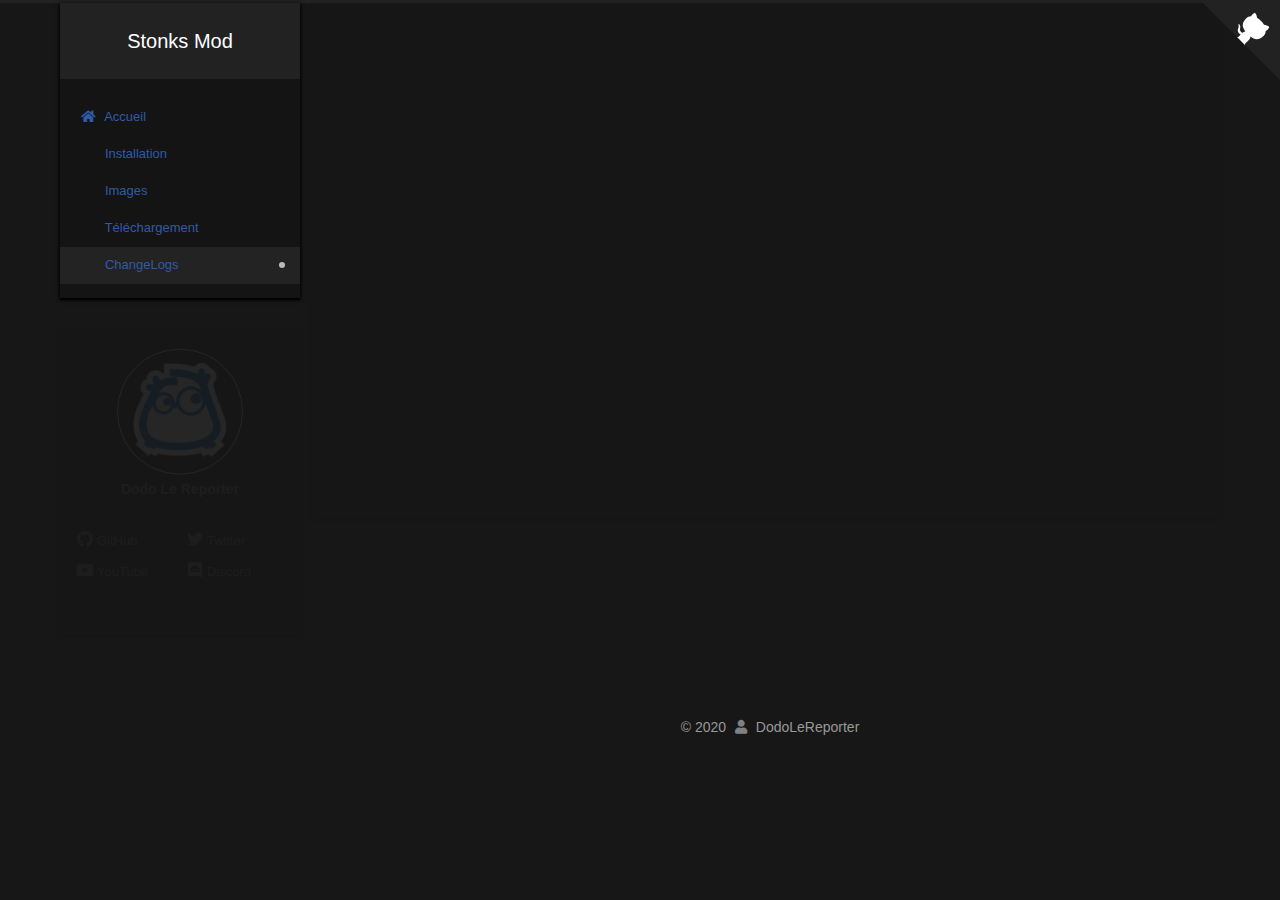
==== commit cfd6e349: "Update index.html" ====
--- a/changelogs/index.html
+++ b/changelogs/index.html
@@ -75,14 +75,15 @@
     </script>
 
     <meta name="keywords" content="sildur sildurs shaders shaderpacks vibrant-shaders enhanced-default">
-    <meta property="og:type" content="website">
-    <meta property="og:title" content="changelogs">
-    <meta property="og:url" content="stonks-mod.github.io/changelogs/index.html">
-    <meta property="og:site_name" content="Sildurs Shaders">
-    <meta property="og:locale" content="default">
-    <meta property="og:updated_time" content="2019-05-21T15:58:19.398Z">
-    <meta name="twitter:card" content="summary">
-    <meta name="twitter:title" content="changelogs">
+	<meta name="theme-color" content="#001797">
+	<meta property="og:title" content="Stonks Mod" />
+	<meta property="og:url" content="https://stonks-mod.github.io" />
+	<meta property="og:image" content="https://i.ytimg.com/vi/if-2M3K1tqk/maxresdefault.jpg">
+	<meta property="og:image:width" content="1920">
+	<meta property="og:image:height" content="1152">
+	<meta property="og:type" content="website">
+	<meta property="og:description" content="La page du mod le plus STONKS de minecraft !">
+	<meta property="og:site_name" content="Stonks Mod || Accueil">
 
     <link rel="canonical" href="stonks-mod.github.io/changelogs/">
 
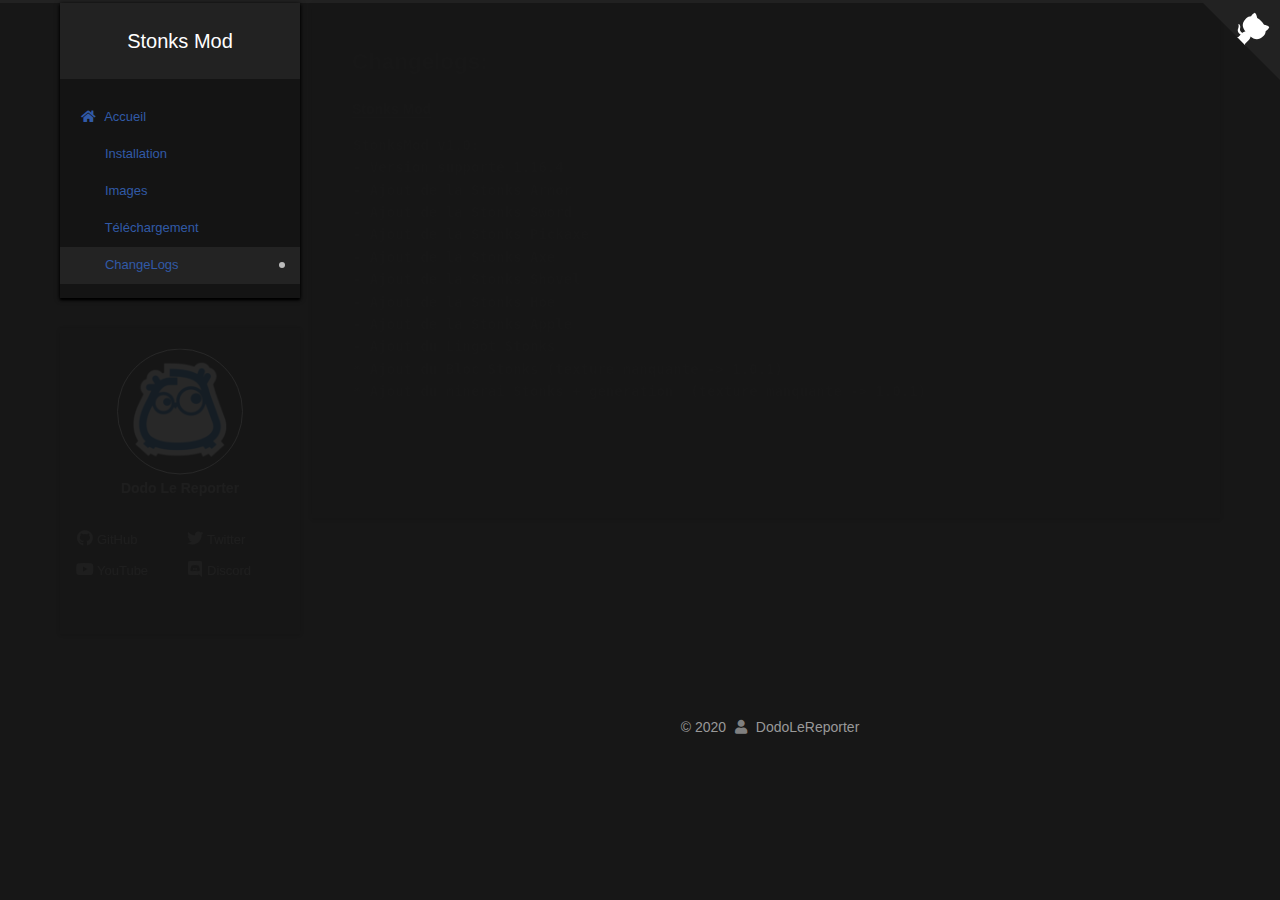
==== commit 622725f1: "Update index.html" ====
--- a/changelogs/index.html
+++ b/changelogs/index.html
@@ -83,7 +83,7 @@
 	<meta property="og:image:height" content="1152">
 	<meta property="og:type" content="website">
 	<meta property="og:description" content="La page du mod le plus STONKS de minecraft !">
-	<meta property="og:site_name" content="Stonks Mod || Accueil">
+	<meta property="og:site_name" content="Stonks Mod || Changelogs">
 
     <link rel="canonical" href="stonks-mod.github.io/changelogs/">
 
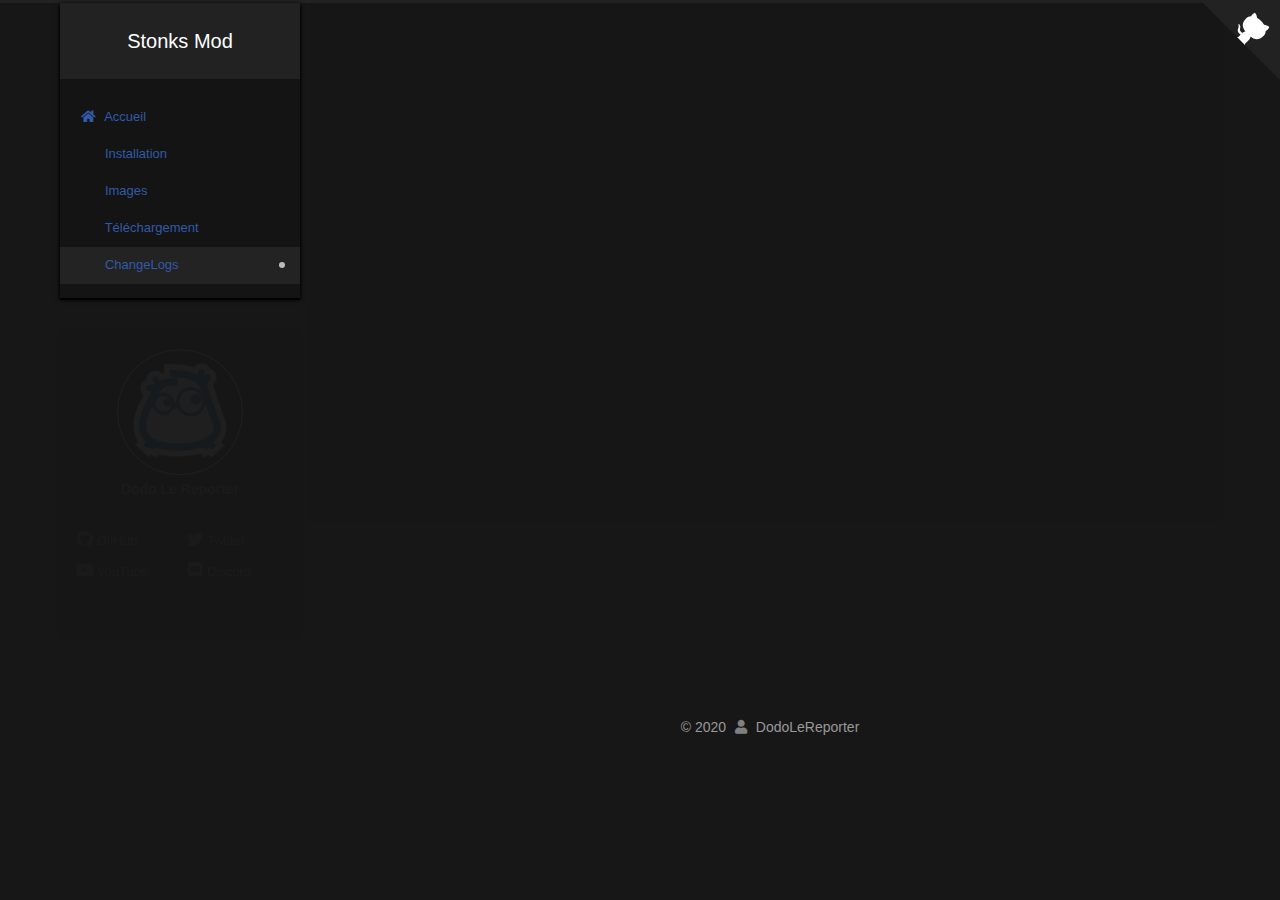
==== commit dcfd9a01: "Update index.html" ====
--- a/changelogs/index.html
+++ b/changelogs/index.html
@@ -133,6 +133,9 @@
             }
         </style>
     </noscript>
+	    <meta name="twitter:card" content="summary">
+    <meta name="twitter:title" content="Stonks Mod">
+    <meta name="twitter:description" content="ChangeLogs">
 
 </head>
 
